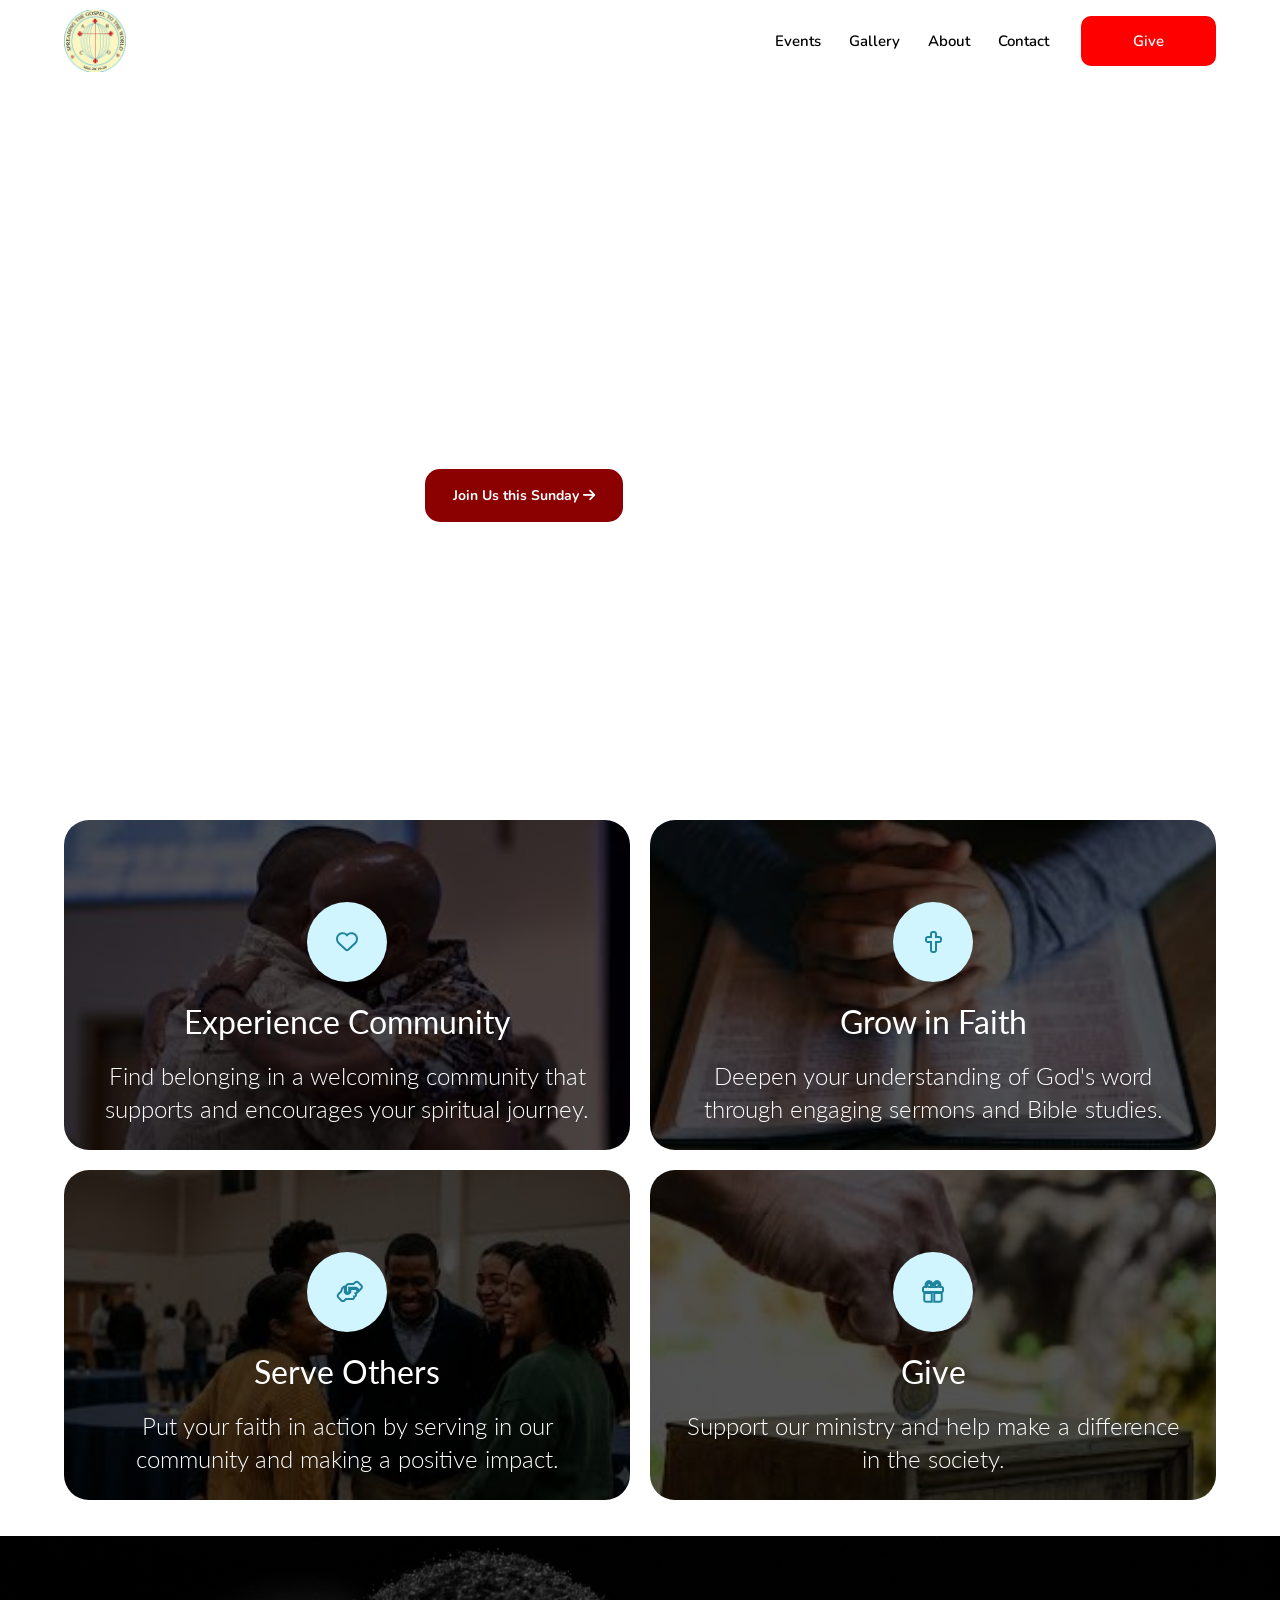
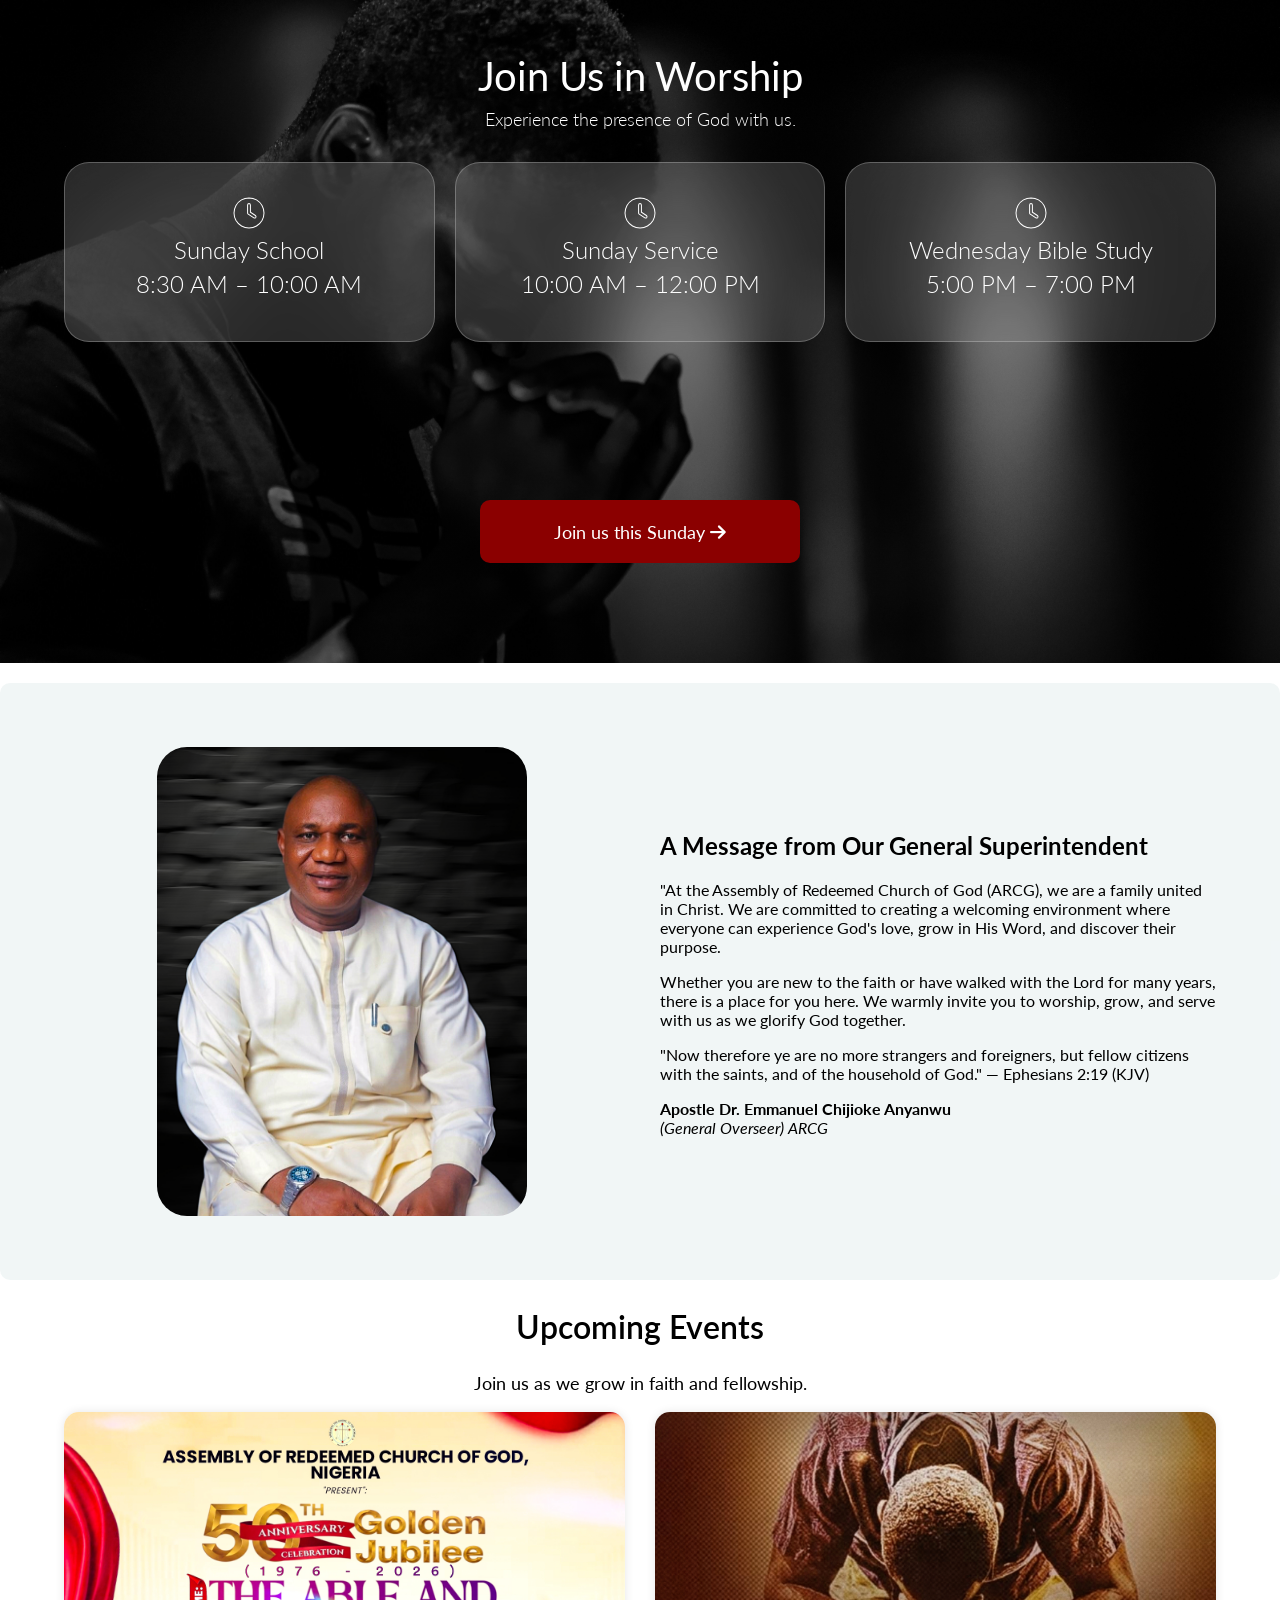
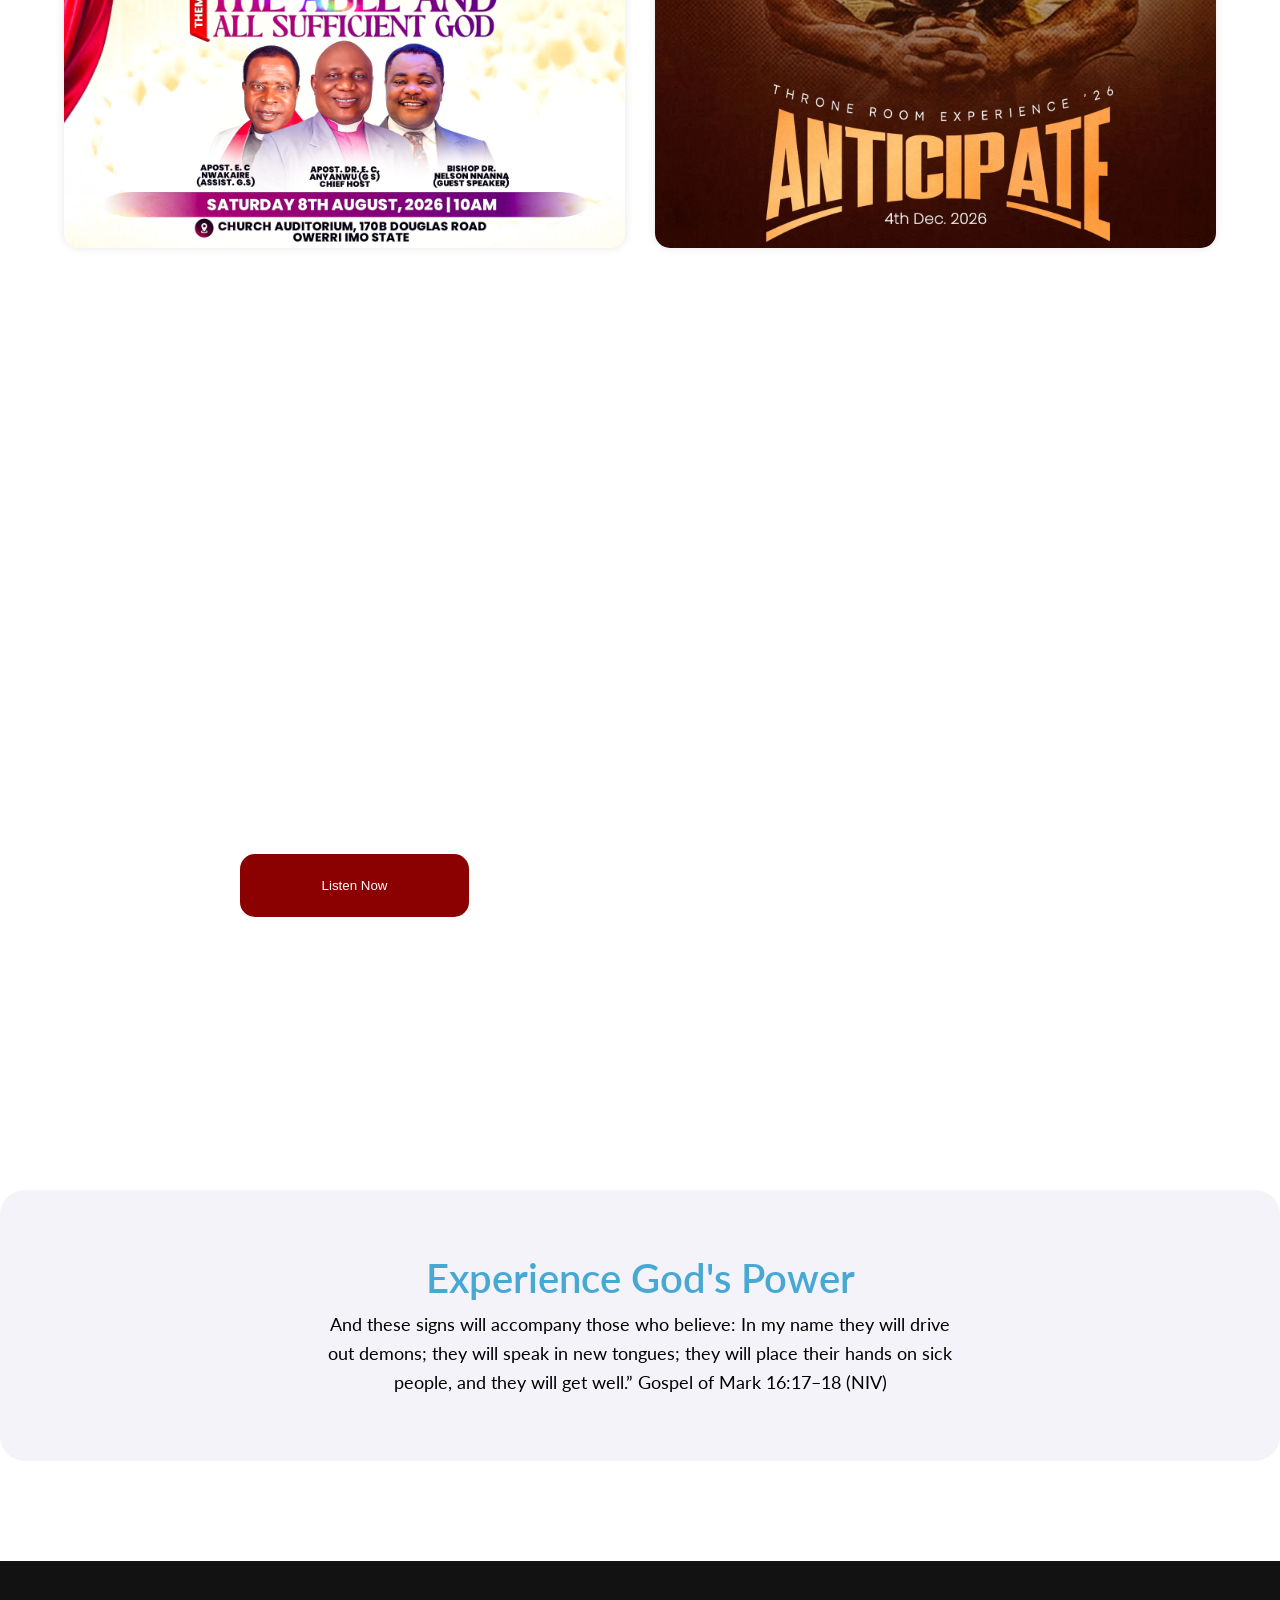
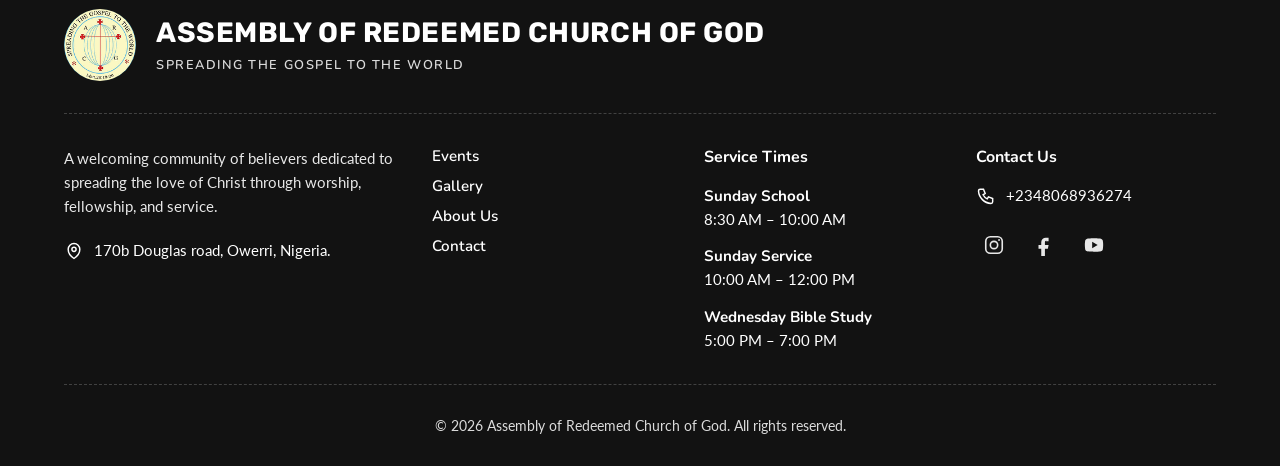
==== index.html @ a45be8e9 "feat: content reviews and responsiveness" ====
<!doctype html>
<html lang="en">

<head>
  <meta charset="UTF-8" />
  <meta name="viewport" content="width=device-width, initial-scale=1.0" />
  <title>ARCG</title>
  <link rel="icon" href="./assests/imgs/logo_arcg.png" type="image/png" />

  <link rel="stylesheet" href="https://cdnjs.cloudflare.com/ajax/libs/font-awesome/6.5.1/css/all.min.css" />

  <link rel="preconnect" href="https://fonts.googleapis.com" />
  <link rel="preconnect" href="https://fonts.gstatic.com" crossorigin />
  <link
    href="https://fonts.googleapis.com/css2?family=Rubik:wght@400;700&family=Nunito:wght@400;600;700&family=Lato:wght@300;400&display=swap"
    rel="stylesheet" />

  <link rel="stylesheet" href="style/global.css" />
  <link rel="stylesheet" href="style/nav.css" />
  <link rel="stylesheet" href="style/home.css" />
  <link rel="stylesheet" href="style/footer.css" />
</head>

<body>
  <div id="site-nav"></div>

  <!-- hero section -->
  <section class="container hero">
    <div class="hero-content">
      <h1 class="hero_title">Find Your Purpose,<br> Find Your Faith</h1>
      <p class="hero_subtitle">
        Join our welcoming community as we worship, fellowship, grow, and
        serve together in faith and love.
      </p>
      <div class="hero_buttons">
        <button type="button" class="hero_button">
          Join Us this Sunday
          <i class="fa-solid fa-arrow-right"></i>
        </button>
        <button type="button" class="hero_button1">
          Watch Latest Sermon
          <i class="fa-solid fa-arrow-right"></i>
        </button>
      </div>
      <div class="hero_schedule">
        <p>Sunday School: 8:30 AM - 10:00 AM | Sunday Service: 10:00 AM - 12:00 PM | Wednesday Bible Study: 5:00 PM -
          7:00 PM </p>
      </div>
    </div>
  </section>

  <!-- Values section -->
  <section class="container values_container" aria-label="What we offer">
    <article class="grid_card grid_card--community">
      <div class="card">
        <i class="fa-solid fa-heart icon"></i>
        <h3>Experience Community</h3>
        <p>
          Find belonging in a welcoming community that supports and encourages
          your spiritual journey.
        </p>
      </div>
    </article>
    <article class="grid_card grid_card--faith">
      <div class="card">
        <i class="fa-solid fa-cross icon"></i>
        <h3>Grow in Faith</h3>
        <p>
          Deepen your understanding of God's word through engaging sermons and
          Bible studies.
        </p>
      </div>
    </article>
    <article class="grid_card grid_card--serve">
      <div class="card">
        <i class="fa-solid fa-hands-helping icon"></i>
        <h3>Serve Others</h3>
        <p>
          Put your faith in action by serving in our community and making a
          positive impact.
        </p>
      </div>
    </article>
    <article class="grid_card grid_card--give">
      <div class="card">
        <i class="fa-solid fa-gift icon"></i>
        <h3>Give</h3>
        <p>Support our ministry and help make a difference in the society.</p>
      </div>
    </article>
  </section>

  <!-- Join Us in Worship section -->
  <section class="worship_bg">
    <div class="container worship_container">
      <div class="content_message">
        <h4>Join Us in Worship</h4>
        <p>Experience the presence of God with us.</p>
      </div>
      <div class="schedule_content">
        <div class="service_schedule">
          <i class="fa-solid fa-clock icon_time"></i>
          <p>Sunday School<br />8:30 AM – 10:00 AM</p>
        </div>
        <div class="service_schedule">
          <i class="fa-solid fa-clock icon_time"></i>
          <p>Sunday Service<br />10:00 AM – 12:00 PM</p>
        </div>
        <div class="service_schedule">
          <i class="fa-solid fa-clock icon_time"></i>
          <p>Wednesday Bible Study<br />5:00 PM – 7:00 PM</p>
        </div>
      </div>
      <button type="button" class="join_us_button">
        Join us this Sunday
        <i class="fa-solid fa-arrow-right"></i>
      </button>
    </div>
  </section>

  <section>
    <div class="message_container">
      <div>
        <img src="./assests/imgs/apst.emma.png" alt="Apostle Emma" class="pastor_image h" loading="lazy" width="370"
          height="480" />
      </div>
      <div class="message_content">
        <h2>A Message from Our General Superintendent</h2>
        <p>
          "At the Assembly of Redeemed Church of God (ARCG), we are a family united in Christ. We are committed to
          creating a welcoming environment where everyone can experience God's love, grow in His Word, and discover
          their purpose.
        <p>
          Whether you are new to the faith or have walked with the Lord for many years, there is a place for you here.
          We warmly invite you to worship, grow, and serve with us as we glorify God together.
        </p>
        <p>
          "Now therefore ye are no more strangers and foreigners, but fellow citizens with the saints, and of the
          household of God." — Ephesians 2:19 (KJV)
        </p>

        </p>
        <p><strong>Apostle Dr. Emmanuel Chijioke Anyanwu</strong><br><i>(General Overseer) ARCG</i></p>
      </div>
    </div>
  </section>

  <section class="events_container">
    <div class="events_message">
      <h2>Upcoming Events</h2>
      <p>Join us as we grow in faith and fellowship.</p>
    </div>
    <div class="events_grid">
      <div class="event_card1">
        <!-- <h3>Youth Conference</h3>
        <p>Join Us for a Day of Worship,<br> Learning and Fellowship<br> Designed For Our Youth</p>
        <div class="event_schedule">
          <p>Saturday, September 30th, 10:00 AM - 2:00 PM</p>
        </div> -->
      </div>

      <div class="event_card2">

      </div>
    </div>
  </section>

  <section class="sermon_container">
    <div class="sermon_heading">
      <h2>Latest Sermon</h2>
      <p>Listen to our most recent message</p>
    </div>
    <div class="sermon_content">
      <div class="sermon_title">
        <i class="fa-solid fa-play icon1"></i>
        <h2>Walking in Faith</h2>
        <p>Apostle Emmanuel Chijioke Anyanwu</p>
        <p class="sermon_date">September 2026</p>
        <button>Listen Now</button>
      </div>
      <div class="sermon_message">
        <p>Faith is taking the first step even when you don't see the whole<br> staircase.
          In this sermon we explore how to strengthen our faith<br> and trust God's promises
          for our lives. We'll learn practical ways to<br> overcome doubt and walk confidently
          in the promises of God.</p>
        <div class="sermon_quote">
          <p>"For we walk by faith and not by sight"</p>
          <p class="verse">- 2 Corithians 5:7</p>
          <p class="sermon_archive">View all sermons<i class="fa-solid fa-arrow-right icon2"></i></p>
        </div>
      </div>
    </div>
  </section>

  <!-- <section class="testimony_container">
    <div class="testimony_heading">
      <h2>Miracles, Signs and Wonders</h2>
      <p>Testimonies from our church members about how God is working in their lives.</p>
    </div>
    <div class="testimony_content">
      <div class="testimony_card">
        <i class="fa-solid fa-quote-right icon_quote"></i>
        <p>"ARCG has been a blessing in my life.<br>
          The community is so welcoming and supportive,
          and I've grown so much in my faith since joining."</p>
        <p><strong>- Sarah M.</strong></p>
      </div>
      <div class="testimony_card">
        <i class="fa-solid fa-quote-right icon_quote"></i>
        <p>"The sermons at ARCG are always inspiring and relevant.<br>
          They have helped me navigate some tough times and strengthened
          my relationship with God."</p>
        <p><strong>- John D.</strong></p>
      </div>
      <div class="testimony_card">
        <i class="fa-solid fa-quote-right icon_quote"></i>
        <p>"I love the opportunities to serve at ARCG.<br>
          It's amazing to see how we can make a difference
          in our community through our faith."</p>
        <p><strong>- Emily R.</strong></p>
      </div>
    </div>
  </section> -->

  <section class="scripture_container">
    <div class="scripture_message">
      <h2>Experience God's Power</h2>
      <p>
        And these signs will accompany those who believe: In my name they will drive out demons; they will speak in new
        tongues; they will place their hands on sick people, and they will get well.” Gospel of Mark 16:17–18 (NIV)
      </p>
    </div>
  </section>

  <div id="site-footer"></div>

  <script src="script.js"></script>
</body>

</html>
---- style/global.css ----
:root {
  --color-primary: darkred;
  --color-accent: red;
  --color-teal: rgb(72, 168, 212);
  --max-width: 1440px;
  --content-width: min(100%, 1312px);
  --section-padding-x: 64px;
  --section-padding-y: 36px;
  --radius-lg: 25px;
  --radius-md: 15px;
}

*,
*::before,
*::after {
  box-sizing: border-box;
}

html {
  height: 100%;
  overflow-x: hidden;
}

body {
  margin: 0;
  padding: 0;
  min-height: 100%;
  display: flex;
  flex-direction: column;
  overflow-x: hidden;
}

img {
  max-width: 100%;
  height: auto;
  display: block;
}

.container {
  max-width: var(--max-width);
  margin: 0 auto;
  padding: var(--section-padding-y) var(--section-padding-x);
  width: 100%;
}

/* Shared scripture block (used on home, contact, gallery, events) */
.scripture_container {
  background-color: rgba(237, 237, 247, 0.671);
  display: flex;
  flex-direction: column;
  align-items: center;
  justify-content: center;
  text-align: center;
  padding: clamp(32px, 6vw, 64px) var(--section-padding-x);
  margin: 0 auto 100px;
  border-radius: var(--radius-lg);
  width: var(--content-width);
  min-height: auto;
}

.scripture_container h2 {
  font-family: "Lato", sans-serif;
  font-size: clamp(1.75rem, 4vw, 2.5rem);
  color: var(--color-teal);
  font-weight: 600;
  text-align: center;
  margin: 0 0 0.5rem;
}

.scripture_container p {
  font-family: "Lato", sans-serif;
  font-size: clamp(1rem, 2vw, 1.125rem);
  font-weight: 400;
  text-align: center;
  margin: 0;
  line-height: 1.6;
  max-width: 65ch;
}

.scripture_message .verse {
  text-align: right;
  color: var(--color-teal);
  font-family: "Lato", sans-serif;
  font-weight: 500;
  margin-top: 0.75rem;
  align-self: stretch;
}

@media (max-width: 900px) {
  :root {
    --section-padding-x: 24px;
    --section-padding-y: 24px;
  }
}

@media (max-width: 480px) {
  :root {
    --section-padding-x: 16px;
    --section-padding-y: 16px;
  }
}
---- style/nav.css ----
.navbar {
  display: flex;
  align-items: center;
  justify-content: space-between;
  width: 100%;
  max-width: 1440px;
  margin: 0 auto;
  padding: 10px var(--section-padding-x);
  box-sizing: border-box;
  position: relative;
  z-index: 1000;
}

.nav-brand {
  display: flex;
  align-items: center;
  flex-shrink: 0;
}

.navbar p.motto {
  text-align: left;
  font-family: "Nunito", sans-serif;
  font-size: 15px;
  margin: 0;
}

.logo {
  height: 62px;
  width: 62px;
  display: block;
}

.nav_right {
  display: flex;
  align-items: center;
  gap: 32px;
}

.menu {
  display: flex;
  align-items: center;
  list-style: none;
  margin: 0;
  padding: 0;
  gap: 28px;
}

.menu a {
  color: inherit;
  text-decoration: none;
  font-family: "Nunito", sans-serif;
  font-weight: 600;
  font-size: 15px;
  transition: opacity 0.2s ease;
}

.menu a:hover {
  opacity: 0.7;
}

.menu a.is-active {
  color: var(--color-primary);
}

.nav_give {
  background-color: var(--color-accent);
  color: white;
  min-width: 135px;
  height: 50px;
  border-radius: 10px;
  border: none;
  cursor: pointer;
  font-size: 15px;
  font-family: "Nunito", sans-serif;
  font-weight: 600;
  flex-shrink: 0;
}

.nav-toggle {
  display: none;
  flex-direction: column;
  justify-content: center;
  gap: 6px;
  width: 44px;
  height: 44px;
  padding: 8px;
  border: none;
  border-radius: 8px;
  background: transparent;
  cursor: pointer;
}

.nav-toggle-bar {
  display: block;
  width: 100%;
  height: 3px;
  background-color: #1a1a1a;
  border-radius: 2px;
  transition: transform 0.25s ease, opacity 0.25s ease;
}

.navbar.is-open .nav-toggle-bar:nth-child(1) {
  transform: translateY(9px) rotate(45deg);
}

.navbar.is-open .nav-toggle-bar:nth-child(2) {
  opacity: 0;
}

.navbar.is-open .nav-toggle-bar:nth-child(3) {
  transform: translateY(-9px) rotate(-45deg);
}

@media (max-width: 900px) {
  .navbar {
    position: sticky;
    top: 0;
    flex-wrap: nowrap;
    background-color: #fff;
  }

  .navbar .motto {
    display: none;
  }

  .nav-toggle {
    display: flex;
    margin-left: auto;
    position: relative;
    z-index: 1002;
  }

  .nav-brand {
    position: relative;
    z-index: 1002;
  }

  .navbar.is-open::before {
    content: "";
    position: fixed;
    inset: 0;
    background: rgba(0, 0, 0, 0.4);
    z-index: 1000;
  }

  .nav_right {
    display: none;
    position: absolute;
    top: 100%;
    left: 0;
    right: 0;
    z-index: 1001;
    flex-direction: column;
    align-items: stretch;
    gap: 24px;
    margin: 0;
    padding: 24px var(--section-padding-x) 20px;
    background-color: #fff;
    border-top: 1px solid rgba(0, 0, 0, 0.08);
    box-shadow: 0 12px 24px rgba(0, 0, 0, 0.12);
  }

  .navbar.is-open .nav_right {
    display: flex;
  }

  .menu {
    flex-direction: column;
    align-items: flex-start;
    gap: 20px;
  }

  .menu a {
    font-size: 18px;
  }

  .nav_give {
    width: 100%;
    margin: 0;
  }
}

@media (max-width: 480px) {
  .logo {
    height: 52px;
    width: 52px;
  }
}
---- style/home.css ----
/* Hero */
.hero-content {
  display: flex;
  flex-direction: column;
  align-items: center;
  justify-content: center;
  text-align: center;
  width: 100%;
  min-height: clamp(420px, 70vh, 705px);
  padding: 48px 24px;
  border-radius: var(--radius-lg);
  background-image:
    linear-gradient(rgba(0, 0, 0, 0.267)),
    url("../assests/imgs/worshippers.jpg");
  background-size: cover;
  background-position: center;
}

.hero_title {
  margin: 0;
  color: #fff;
  font-family: "Rubik", sans-serif;
  font-size: clamp(2rem, 6vw, 5rem);
  line-height: 1.1;
}

.hero_subtitle {
  margin: 20px 0 0;
  max-width: 52ch;
  color: #fff;
  font-family: "Lato", sans-serif;
  font-size: clamp(1rem, 2.5vw, 1.5rem);
  font-weight: 400;
}

.hero_buttons {
  display: flex;
  flex-wrap: wrap;
  justify-content: center;
  gap: 16px;
  width: 100%;
  max-width: 640px;
  margin-top: 30px;
  margin-bottom: 50px;
}

.hero_button,
.hero_button1 {
  font-family: "Nunito", sans-serif;
  font-size: 14px;
  font-weight: 700;
  border-radius: var(--radius-md);
  cursor: pointer;
  padding: 16px 28px;
  white-space: nowrap;
}

.hero_button {
  background-color: var(--color-primary);
  color: #fff;
  border: none;
}

.hero_button1 {
  background-color: transparent;
  backdrop-filter: blur(20px);
  color: #fff;
  border: 1px solid rgba(255, 255, 255, 0.4);
}

.hero_schedule {
  margin-top: 50px;
  max-width: 900px;
  color: #fff;
  font-family: "Nunito", sans-serif;
  font-size: clamp(0.75rem, 2vw, 1.25rem);
  font-weight: 300;
  line-height: 1.5;
}

.hero_schedule p {
  font-size: 15px;
  font-weight: lighter;
}

/* Feature grid */
.values_container {
  display: grid;
  grid-template-columns: repeat(2, minmax(0, 1fr));
  gap: 20px;
}

.grid_card {
  display: flex;
  flex-direction: column;
  justify-content: flex-end;
  min-height: 330px;
  padding: 24px;
  border-radius: var(--radius-lg);
  color: #fff;
  text-align: center;
  background-repeat: no-repeat;
  background-size: cover;
  background-position: center;
}

.grid_card--community {
  background-image:
    linear-gradient(rgba(0, 0, 0, 0.68), rgba(0, 0, 0, 0.68)),
    url("../assests/imgs/hug.jpg");
}

.card {
  display: flex;
  flex-direction: column;
  align-items: center;
  justify-content: center;
  gap: 10px;
  width: 100%;
}

.icon {
  font-size: 20px;
  color: #D1F5FF;
  -webkit-text-stroke: 2px #20839D;
  margin-bottom: 10px;
  border-radius: 50%;
  border-width: 20px;
  border-color: transparent;
  background-color: #D1F5FF;
  padding: 30px;
  width: 80px;
  height: 80px;
}

.grid_card--faith {
  background-image:
    linear-gradient(rgba(0, 0, 0, 0.68), rgba(0, 0, 0, 0.68)),
    url("../assests/imgs/bible.jpg");
}

.grid_card--serve {
  background-image:
    linear-gradient(rgba(0, 0, 0, 0.68), rgba(0, 0, 0, 0.68)),
    url("../assests/imgs/service.jpg");
}

.grid_card--give {
  background-image:
    linear-gradient(rgba(0, 0, 0, 0.68), rgba(0, 0, 0, 0.68)),
    url("../assests/imgs/give.jpg");
}

.grid_card h3 {
  margin: 0 0 8px;
  font-family: "Lato", sans-serif;
  font-size: clamp(1.5rem, 3vw, 2rem);
  font-weight: 400;
}

.grid_card p {
  margin: 0;
  padding: 0 12px;
  font-family: "Lato", sans-serif;
  font-size: clamp(1rem, 2vw, 1.5rem);
  font-weight: 300;
  line-height: 1.4;
}

.worship_bg {
  background-image:
    linear-gradient(rgba(0, 0, 0, 0.42), rgba(0, 0, 0, 0.42)),
    url("../assests/imgs/praying.jpg");
  background-size: cover;
  background-position: top center;
  background-repeat: no-repeat;
}

/* Worship */
.worship_container {
  display: flex;
  flex-direction: column;
  align-items: center;
  justify-content: center;
  gap: 32px;
  margin: 16px auto 0;
  padding: clamp(48px, 8vw, 100px) var(--section-padding-x);
  text-align: center;
  border-radius: var(--radius-lg);
  min-height: clamp(500px, 60vh, 850px);
}

.content_message {
  color: #fff;
  max-width: 640px;
}

.content_message h4 {
  margin: 0 0 8px;
  font-family: "Lato", sans-serif;
  font-size: clamp(1.75rem, 4vw, 2.5rem);
  font-weight: 400;
}

.content_message p {
  margin: 0;
  font-family: "Lato", sans-serif;
  font-size: clamp(1rem, 2vw, 1.125rem);
  font-weight: 300;
}

.schedule_content {
  display: flex;
  flex-wrap: wrap;
  justify-content: center;
  gap: 20px;
  width: 100%;
}

.service_schedule {
  display: flex;
  flex-direction: column;
  align-items: center;
  justify-content: center;
  flex: 1 1 280px;
  max-width: 375px;
  min-height: 180px;
  padding: 16px;
  border: 1px solid rgba(255, 255, 255, 0.247);
  border-radius: var(--radius-lg);
  color: #fff;
  backdrop-filter: blur(50px);
  background-color: rgba(255, 255, 255, 0.151);
}

.icon_time {
  font-size: 30px;
  -webkit-text-stroke: 1px white;
  color: transparent;
}

.service_schedule p {
  margin: 5px;
  font-family: "Lato", sans-serif;
  font-size: clamp(1rem, 2.5vw, 1.5rem);
  font-weight: 300;
  line-height: 1.4;
  font-size: 24px;
}

.join_us_button {
  background-color: var(--color-primary);
  color: #fff;
  width: min(100%, 320px);
  height: 63px;
  border: none;
  border-radius: 10px;
  font-family: "Lato", sans-serif;
  font-size: 18px;
  font-weight: 400;
  cursor: pointer;
  margin-top: clamp(32px, 10vw, 126px);
}

.message_container {
  display: grid;
  grid-template-columns: repeat(2, minmax(0, 1fr));
  gap: clamp(20px, 4vw, 40px);
  align-items: center;
  padding: clamp(24px, 5vw, 64px) var(--section-padding-x);
  margin: 20px auto 0;
  border-radius: 10px;
  width: var(--content-width);
  max-width: var(--max-width);
  min-height: auto;
  background-color: #eef4f5d3;
}

.message_content {
  font-family: "Lato", sans-serif;
}

.message_content p,
h2 {
  text-align: left;
}

.message_container img {
  width: min(100%, 370px);
  height: auto;
  margin: 0 auto;
  border-radius: 30px;
}

.message_container .content_message {
  max-width: 480px;
  margin: 0 auto;
}

/* Events */
.events_container {
  margin: 0 auto;
  padding: 0 var(--section-padding-x);
  width: var(--content-width);
  max-width: var(--max-width);
}

.event_card1,
.event_card2 {
  background-size: cover;
  background-position: center;
  width: 100%;
  min-height: clamp(280px, 40vw, 436px);
  border-radius: var(--radius-md);
  padding-top: 40px;
  box-shadow: 0 0 10px 0 rgba(0, 0, 0, 0.1);
}

.event_card1 {
  background-image: url("../assests/imgs/golden_jubliee.JPG");
}

.event_card2 {
  background-image: url("../assests/imgs/tre.jpg");
}

.events_message h2 {
  font-family: "Lato", sans-serif;
  font-size: 32px;
  font-weight: 600;
  text-align: center;
}

.events_message p {
  font-family: "Lato", sans-serif;
  font-size: 18px;
  font-weight: 400;
  text-align: center;
}

.events_grid {
  display: grid;
  grid-template-columns: repeat(2, minmax(0, 1fr));
  gap: 30px;
  width: 100%;
}

.events_grid h3 {
  align-items: center;
  text-align: center;
  justify-content: center;
  display: grid;
  color: #097A98;
  font-family: "Lato", sans-serif;
  font-size: 18px;
  background-color: white;
  padding: 8px 10px;
  margin: auto;
  width: 250px;
  height: 48px;
  border-radius: 50px;
  margin-top: 36px;
}

.events_grid p {
  align-items: center;
  text-align: center;
  justify-content: center;
  display: grid;
  color: white;
  font-family: "Lato", sans-serif;
  font-weight: 600;
  font-size: 32px;
  margin: auto;
  padding: 26px;
}

.event_schedule p {
  font-size: 14px;
  color: white;
  font-family: "Lato", sans-serif;
  font-weight: 300;
}

/* Sermons */
.sermon_container {
  background-image: linear-gradient(rgba(0, 0, 0, 0.6)), url("../assests/imgs/message.jpg");
  background-size: cover;
  backdrop-filter: blur(205px);
  margin: 50px auto 120px;
  border-radius: var(--radius-lg);
  width: var(--content-width);
  max-width: var(--max-width);
  padding-bottom: clamp(24px, 4vw, 60px);
}

.sermon_heading {
  display: flex;
  flex-direction: column;
  text-align: center;
  justify-content: center;
  align-items: center;
  font-family: "Lato", sans-serif;
  font-size: 36px;
  font-weight: 600px;
}

.sermon_heading h2 {
  margin-bottom: 10px;
  color: white;
  font-family: "Lato", sans-serif;
}

.sermon_heading p {
  font-size: 18px;
  margin-top: 0px;
  color: white;
  font-family: "Lato", sans-serif;
}

.sermon_content {
  display: flex;
  flex-direction: row;
  flex-wrap: wrap;
  justify-content: center;
  align-items: center;
  text-align: center;
  gap: 40px;
  background-color: transparent;
  backdrop-filter: blur(20px);
  border: 1px solid rgba(255, 255, 255, 0.85);
  margin: 40px clamp(16px, 5vw, 102px) 60px;
  width: auto;
  max-width: 1188px;
  min-height: auto;
  padding: clamp(24px, 4vw, 40px);
  border-radius: var(--radius-lg);
}

.sermon_content .icon1 {
  background-color: rgba(255, 255, 255, 0.205);
  border: 1px solid rgba(255, 255, 255, 0.096);
  border-radius: 200%;
  backdrop-filter: blur(20px);
  color: transparent;
  -webkit-text-stroke: 1px white;
  padding: 25px;
  font-size: 20px;
  cursor: pointer;
  width: 70px;
  height: 70px;
}

.sermon_archive i {
  margin-top: 30px;
  color: white;
  font-size: 18px;
  gap: 20px;
  padding: 30px;
  cursor: pointer;
}

.sermon_content .sermon_title {
  text-align: center;
  align-items: center;
  justify-content: center;
  display: flex;
  flex-direction: column;
}

.sermon_content h2 {
  font-size: 32px;
  font-family: "Lato", sans-serif;
  font-weight: 700;
  color: white;
}

.sermon_title {
  margin-top: 50px;
  line-height: 1.2;
}

.sermon_title p {
  font-size: 20px;
  font-family: "Lato", sans-serif;
  font-weight: lighter;
  font-style: medium;
  text-align: center;
  align-items: center;
  justify-content: center;
  display: flex;
  flex-direction: column;
  margin-bottom: 0px;
}

.sermon_title h2 {
  font-size: 32px;
  font-weight: 600;
  font-style: medium;
}

.sermon_date {
  margin-top: 0px;
  font-size: 20px;
  font-weight: lighter;
  margin-bottom: 40px;
}

.sermon_message p {
  margin-bottom: 45px;
  font-size: 18px;
  margin-top: 0px;
  line-height: 1.5;
}

.sermon_quote {
  background-color: rgba(255, 255, 255, 0.055);
  border: 1px solid rgba(255, 255, 255, 0.075);
  backdrop-filter: blur(100px);
  border-radius: var(--radius-lg);
  width: min(100%, 502px);
  min-height: 105px;
  padding-bottom: 12px;
}

.sermon_quote p {
  margin-top: 20px;
  margin-bottom: 0px;
  padding-left: 30px;
  font-style: italic;
  font-weight: 100;
}

.sermon_quote .verse {
  margin-top: 10px;
  text-align: right;
  padding-right: 20px;
  font-style: normal;
}

.sermon_content p {
  font-size: 18px;
  font-family: "Lato", sans-serif;
  font-weight: 400;
  text-align: left;
  color: white;
}

.sermon_content button {
  color: white;
  background-color: var(--color-primary);
  width: 229px;
  height: 63px;
  border-radius: var(--radius-md);
  border: none;
  cursor: pointer;
  margin-top: 40px;
}

/* Testimonies */
.testimony_container {
  display: flex;
  justify-content: center;
  align-items: center;
  text-align: center;
  flex-direction: column;
  margin-bottom: 100px;
}

.testimony_container h2 {
  font-family: "Lato", sans-serif;
  font-size: 40px;
  font-weight: 600;
  text-align: center;
  margin-bottom: 15px;
}

.testimony_container p {
  font-family: "Lato", sans-serif;
  font-size: 18px;
  font-weight: 400;
  text-align: center;
  margin-top: 0px;
  line-height: 1.5;
}

.testimony_content {
  display: flex;
  flex-direction: row;
  flex-wrap: wrap;
  align-items: stretch;
  justify-content: center;
  text-align: left;
  gap: 20px;
  padding: 0 var(--section-padding-x);
  max-width: var(--max-width);
  margin: 0 auto;
}

.testimony_content .icon_quote {
  font-size: 30px;
  font-family: "Lato", sans-serif;
  font-weight: 700;
}

.testimony_content p {
  font-size: 18px;
  font-family: "Lato", sans-serif;
  font-weight: 400;
  text-align: left;
}

.testimony_card {
  background-color: white;
  box-shadow: 0 0 50px rgba(0, 0, 0, 0.041);
  border-radius: var(--radius-md);
  flex: 1 1 280px;
  max-width: 400px;
  min-height: 255px;
  padding: 20px;
}

/* Responsive */
@media (max-width: 900px) {
  .values_container {
    grid-template-columns: 1fr;
    gap: 16px;
  }

  .grid_card {
    min-height: 240px;
  }

  .message_container {
    grid-template-columns: 1fr;
    text-align: center;
  }

  .message_content p,
  .message_content h2 {
    text-align: center;
  }

  .events_grid {
    grid-template-columns: 1fr;
  }

  .sermon_content {
    flex-direction: column;
  }

  .testimony_content {
    flex-direction: column;
    align-items: center;
  }

  .testimony_card {
    max-width: 100%;
    width: 100%;
  }

  .schedule_content {
    flex-direction: column;
    align-items: center;
  }

  .service_schedule {
    flex: 1 1 auto;
    width: 100%;
    max-width: 100%;
  }
}

@media (max-width: 600px) {
  .hero-content {
    padding: 32px 16px;
    border-radius: 16px;
  }

  .hero_buttons {
    flex-direction: column;
    align-items: stretch;
  }

  .hero_button,
  .hero_button1 {
    width: 100%;
    white-space: normal;
  }
}

@media (max-width: 480px) {
  .grid_card {
    min-height: 200px;
    border-radius: 16px;
    padding: 20px 16px;
  }

  .worship_container {
    gap: 24px;
    border-radius: 16px;
  }

  .service_schedule {
    min-height: 140px;
  }
}
---- style/footer.css ----
.site-footer {
  background-color: #121212;
  color: #fff;
  margin-top: auto;
}

.site-footer__inner {
  max-width: var(--max-width);
  margin: 0 auto;
  padding: 48px var(--section-padding-x) 32px;
}

.site-footer__brand {
  display: flex;
  align-items: center;
  gap: 20px;
}

.site-footer__logo-link {
  flex-shrink: 0;
}

.site-footer__logo {
  display: block;
  width: 72px;
  height: 72px;
  border-radius: 50%;
  object-fit: cover;
}

.site-footer__name {
  margin: 0;
  font-family: "Rubik", sans-serif;
  font-size: clamp(1.1rem, 2.5vw, 1.75rem);
  font-weight: 700;
  letter-spacing: 0.02em;
  text-transform: uppercase;
  line-height: 1.2;
}

.site-footer__tagline {
  margin: 6px 0 0;
  font-family: "Nunito", sans-serif;
  font-size: 0.8rem;
  font-weight: 600;
  letter-spacing: 0.12em;
  text-transform: uppercase;
  opacity: 0.85;
}

.site-footer__rule {
  border: none;
  border-top: 1px dashed rgba(255, 255, 255, 0.2);
  margin: 32px 0;
}

.site-footer__grid {
  display: grid;
  grid-template-columns: 1.4fr repeat(3, 1fr);
  gap: 40px 32px;
}

.site-footer__about {
  margin: 0;
  font-family: "Lato", sans-serif;
  font-size: 0.95rem;
  line-height: 1.6;
  opacity: 0.9;
}

.site-footer__address {
  display: flex;
  align-items: flex-start;
  gap: 10px;
  margin: 20px 0 0;
  font-family: "Lato", sans-serif;
  font-size: 0.95rem;
  line-height: 1.5;
}

.site-footer__icon {
  width: 20px;
  height: 20px;
  flex-shrink: 0;
  margin-top: 2px;
}

.site-footer__links {
  list-style: none;
  margin: 0;
  padding: 0;
  display: flex;
  flex-direction: column;
  gap: 10px;
}

.site-footer__links a {
  color: inherit;
  text-decoration: none;
  font-family: "Nunito", sans-serif;
  font-size: 0.95rem;
  font-weight: 600;
  transition: opacity 0.2s ease;
}

.site-footer__links a:hover {
  opacity: 0.75;
}

.site-footer__heading {
  margin: 0 0 16px;
  font-family: "Nunito", sans-serif;
  font-size: 1rem;
  font-weight: 700;
}

.site-footer__list,
.site-footer__contact-list {
  list-style: none;
  margin: 0;
  padding: 0;
  display: flex;
  flex-direction: column;
  gap: 14px;
  font-family: "Lato", sans-serif;
  font-size: 0.95rem;
  line-height: 1.5;
}

.site-footer__list strong,
.site-footer__contact-list strong {
  font-family: "Nunito", sans-serif;
  font-weight: 700;
}

.site-footer__contact-link {
  display: flex;
  align-items: flex-start;
  gap: 10px;
  color: inherit;
  text-decoration: none;
  transition: opacity 0.2s ease;
}

.site-footer__contact-link:hover {
  opacity: 0.8;
}

.site-footer__social {
  display: flex;
  gap: 14px;
  margin-top: 20px;
}

.site-footer__social-link {
  display: flex;
  align-items: center;
  justify-content: center;
  width: 36px;
  height: 36px;
  color: #fff;
  opacity: 0.9;
  transition: opacity 0.2s ease;
}

.site-footer__social-link:hover {
  opacity: 0.7;
}

.site-footer__social-link svg {
  width: 22px;
  height: 22px;
}

.site-footer__copyright {
  margin: 0;
  text-align: center;
  font-family: "Lato", sans-serif;
  font-size: 0.9rem;
  opacity: 0.85;
}

@media (max-width: 1024px) {
  .site-footer__grid {
    grid-template-columns: 1fr 1fr;
  }

  .site-footer__col--about {
    grid-column: 1 / -1;
  }
}

@media (max-width: 600px) {
  .site-footer__inner {
    padding-top: 36px;
  }

  .site-footer__brand {
    flex-direction: column;
    align-items: flex-start;
    text-align: left;
  }

  .site-footer__grid {
    grid-template-columns: 1fr;
    gap: 28px;
  }
}
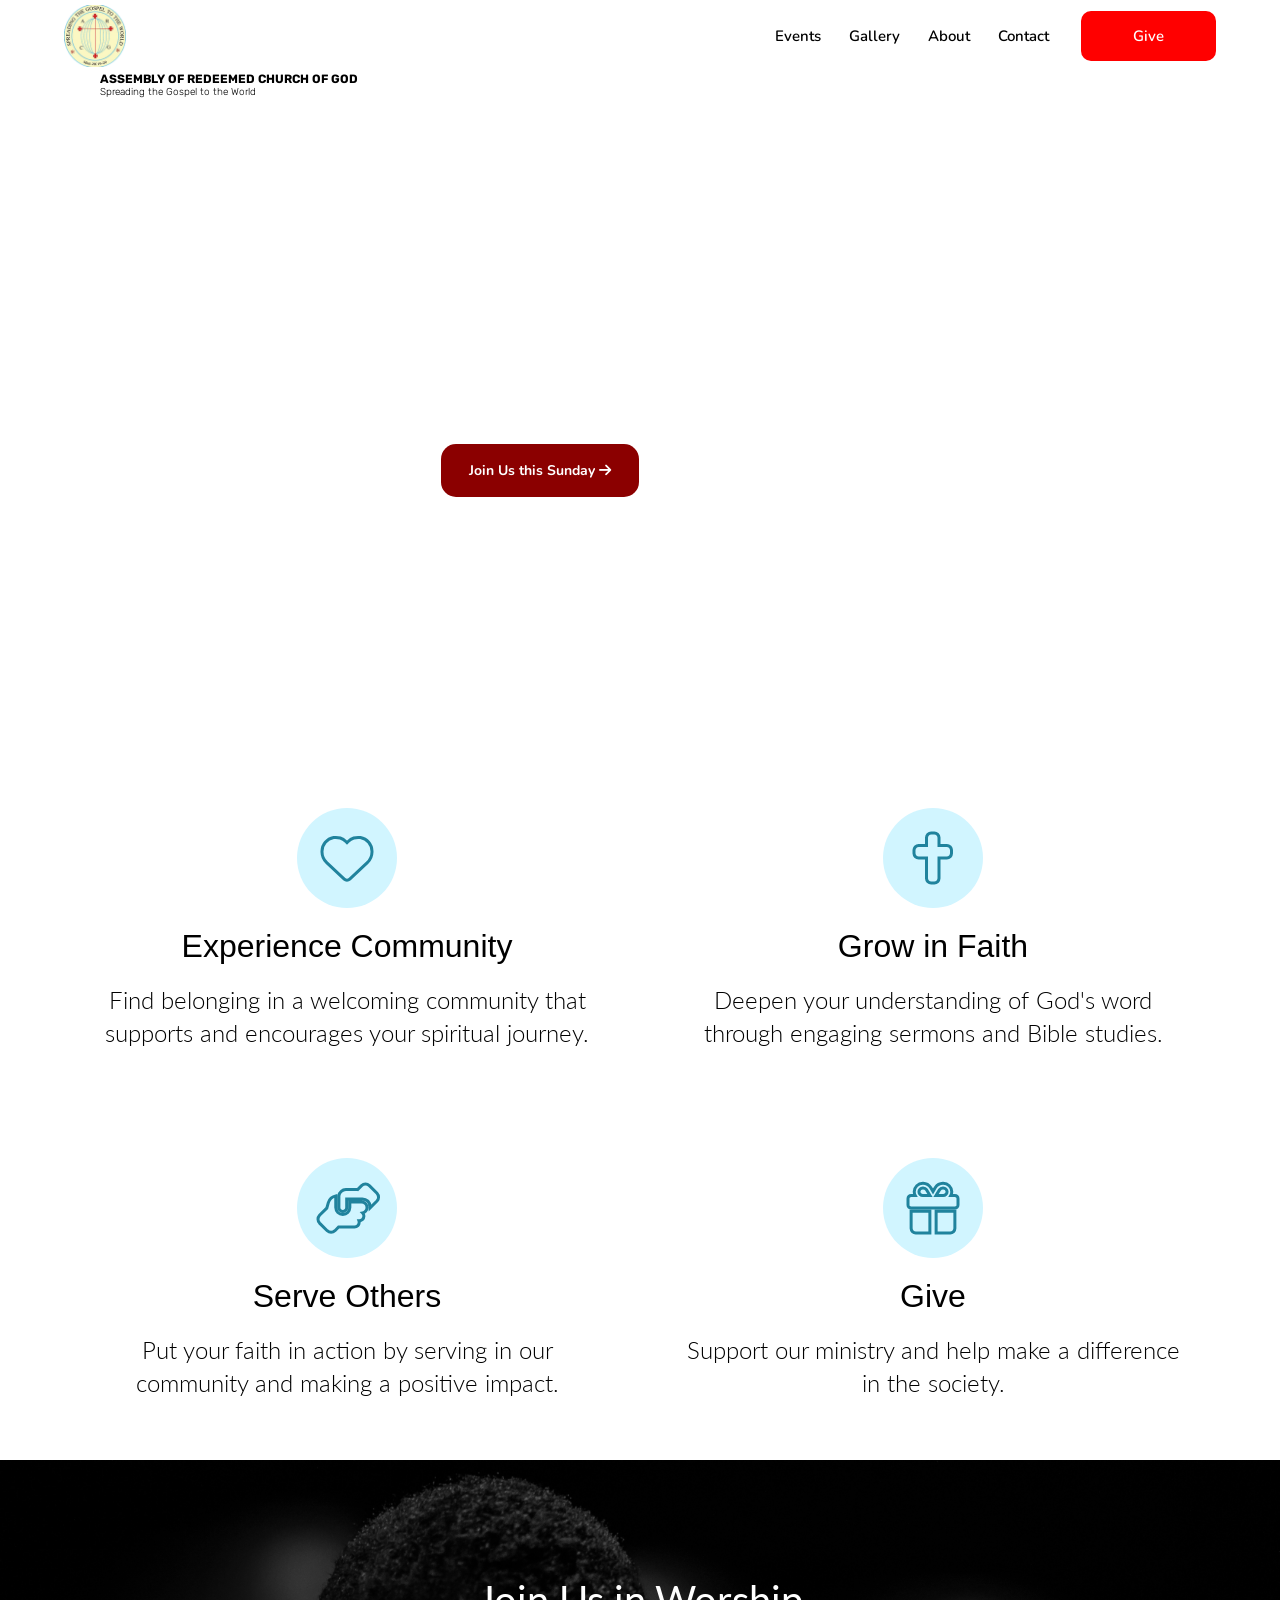
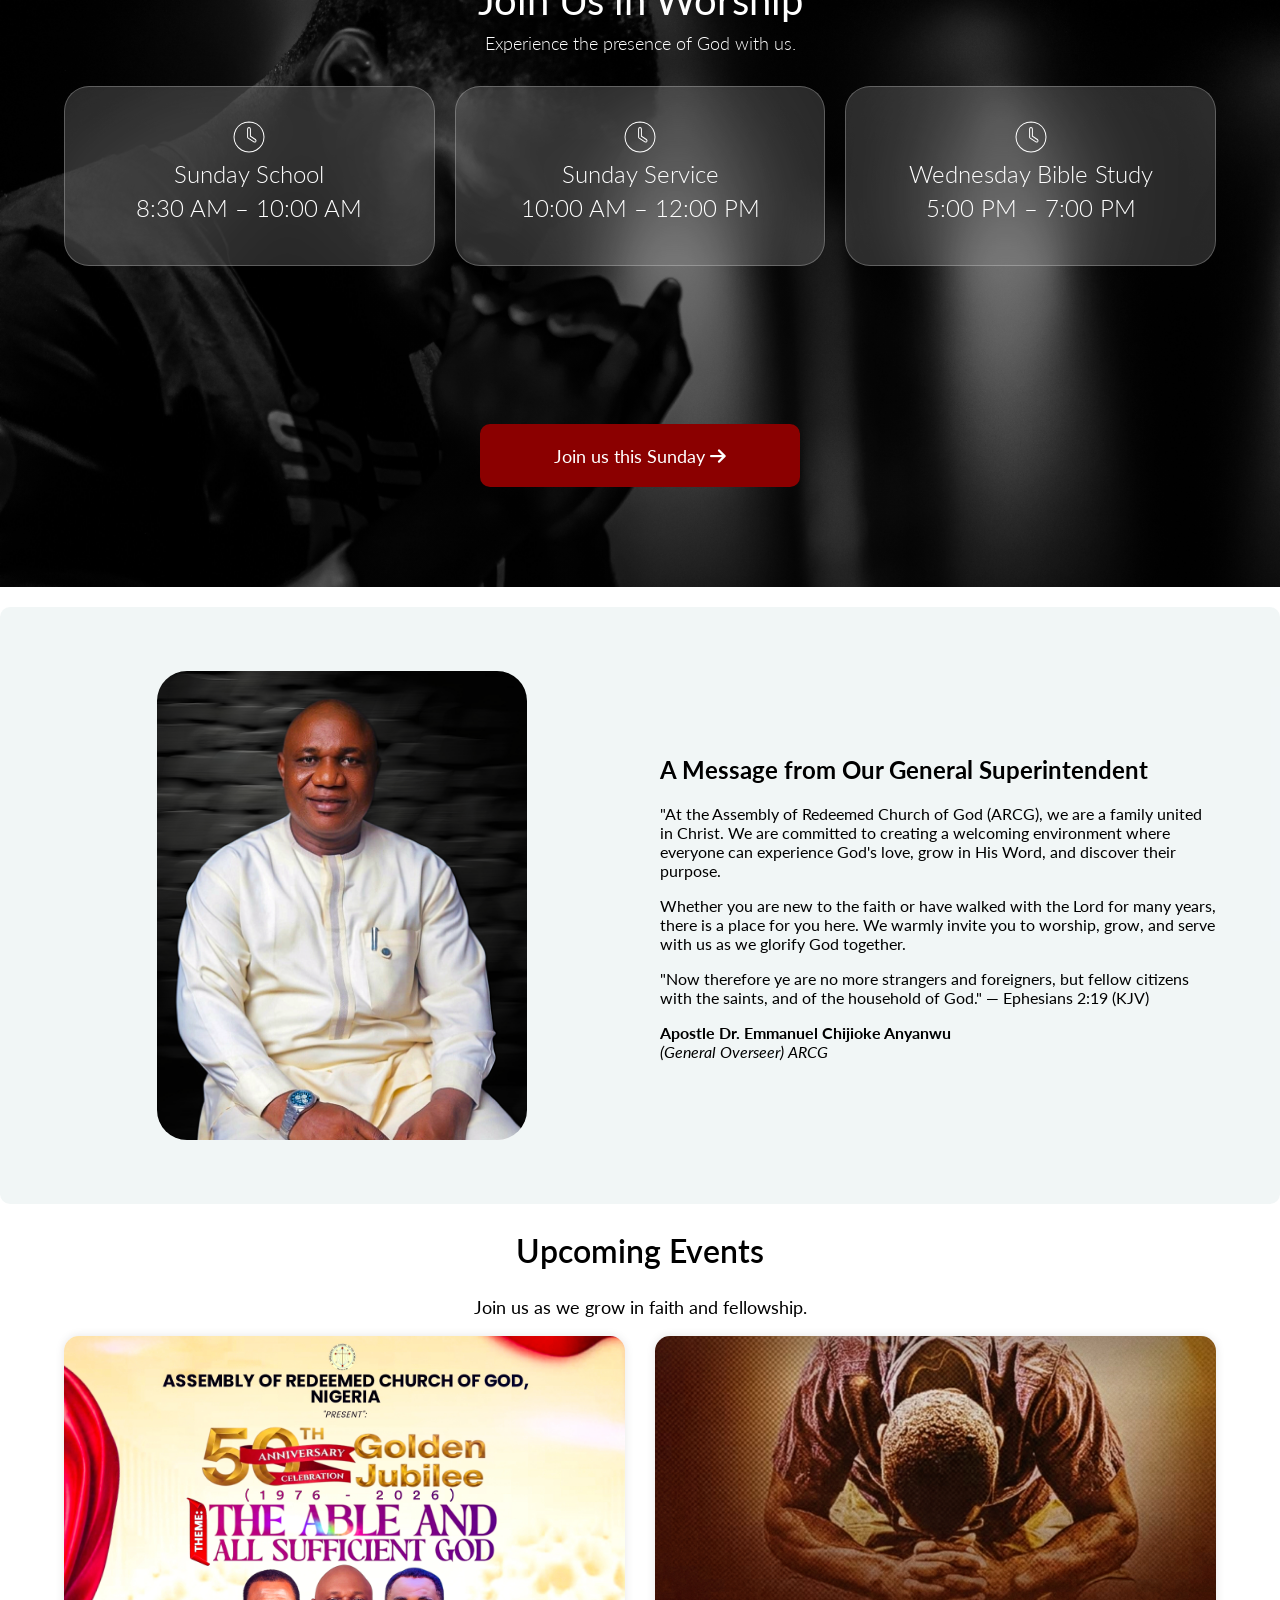
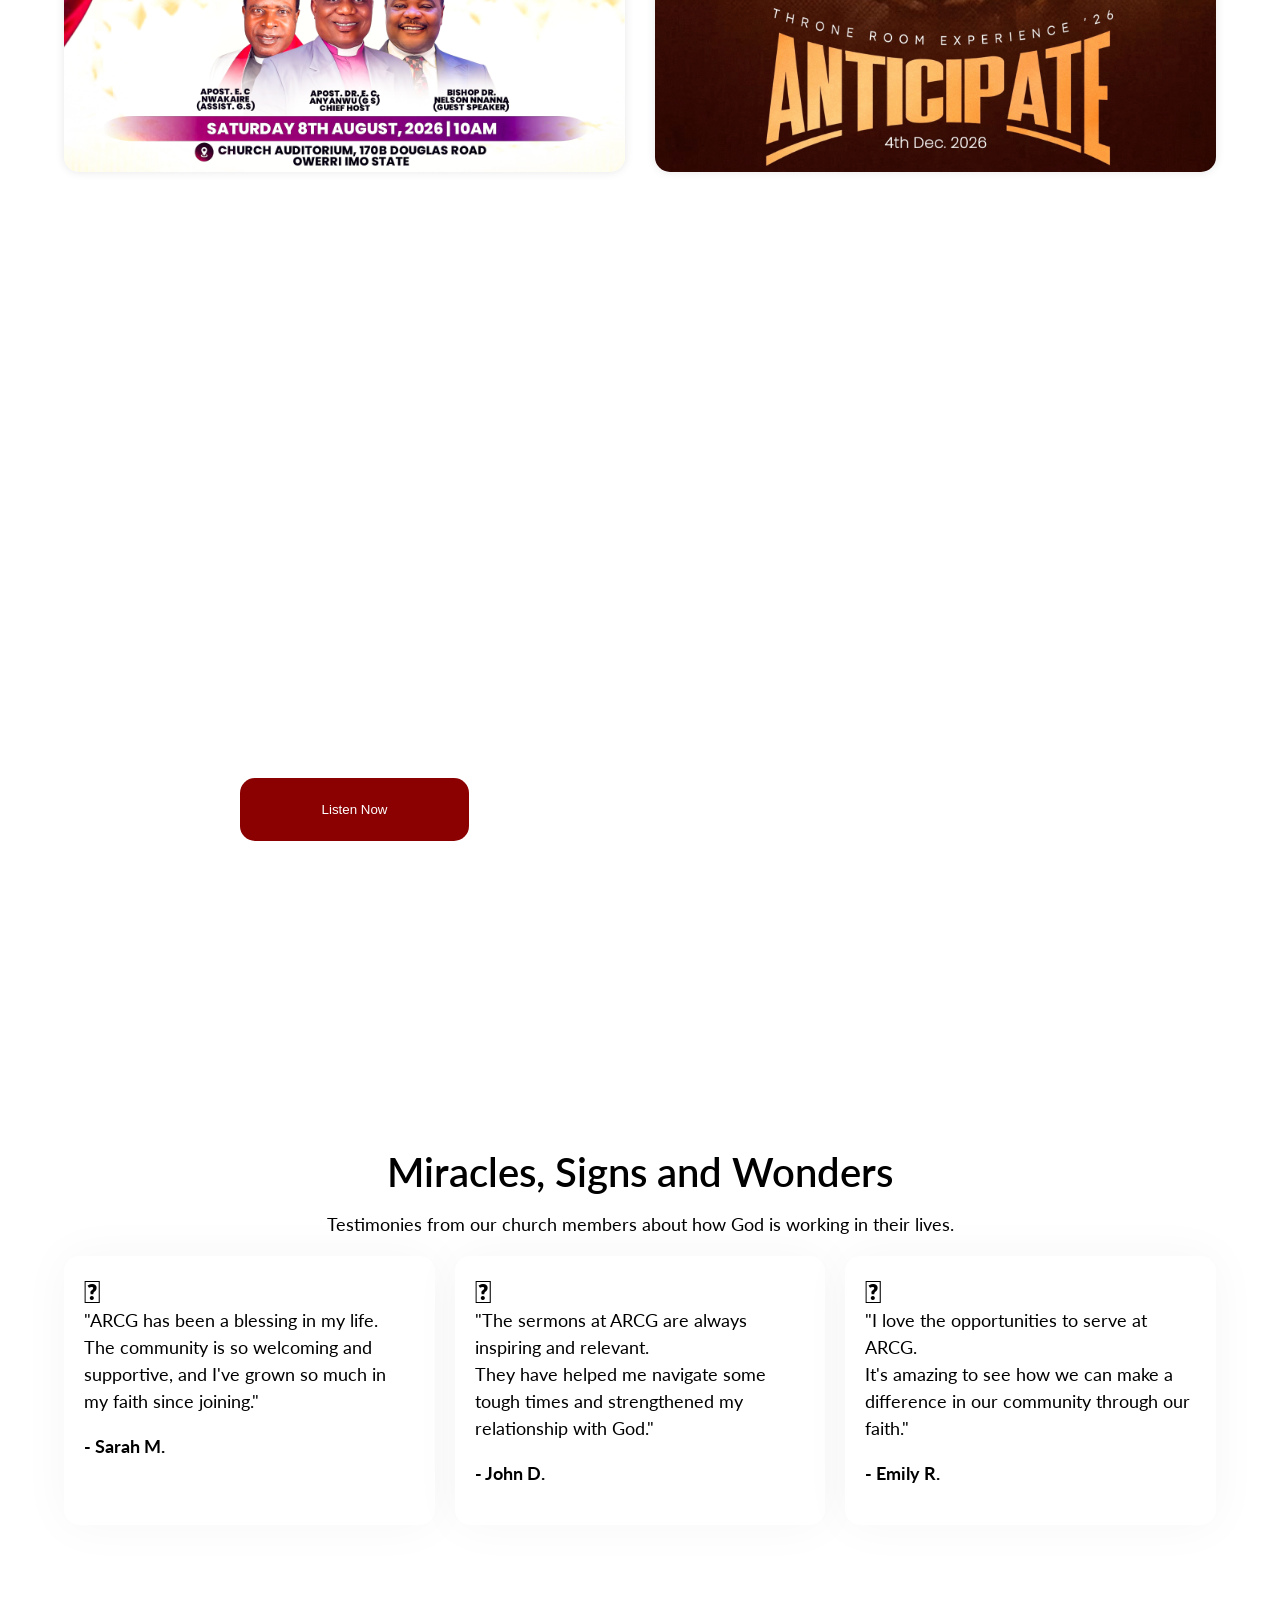
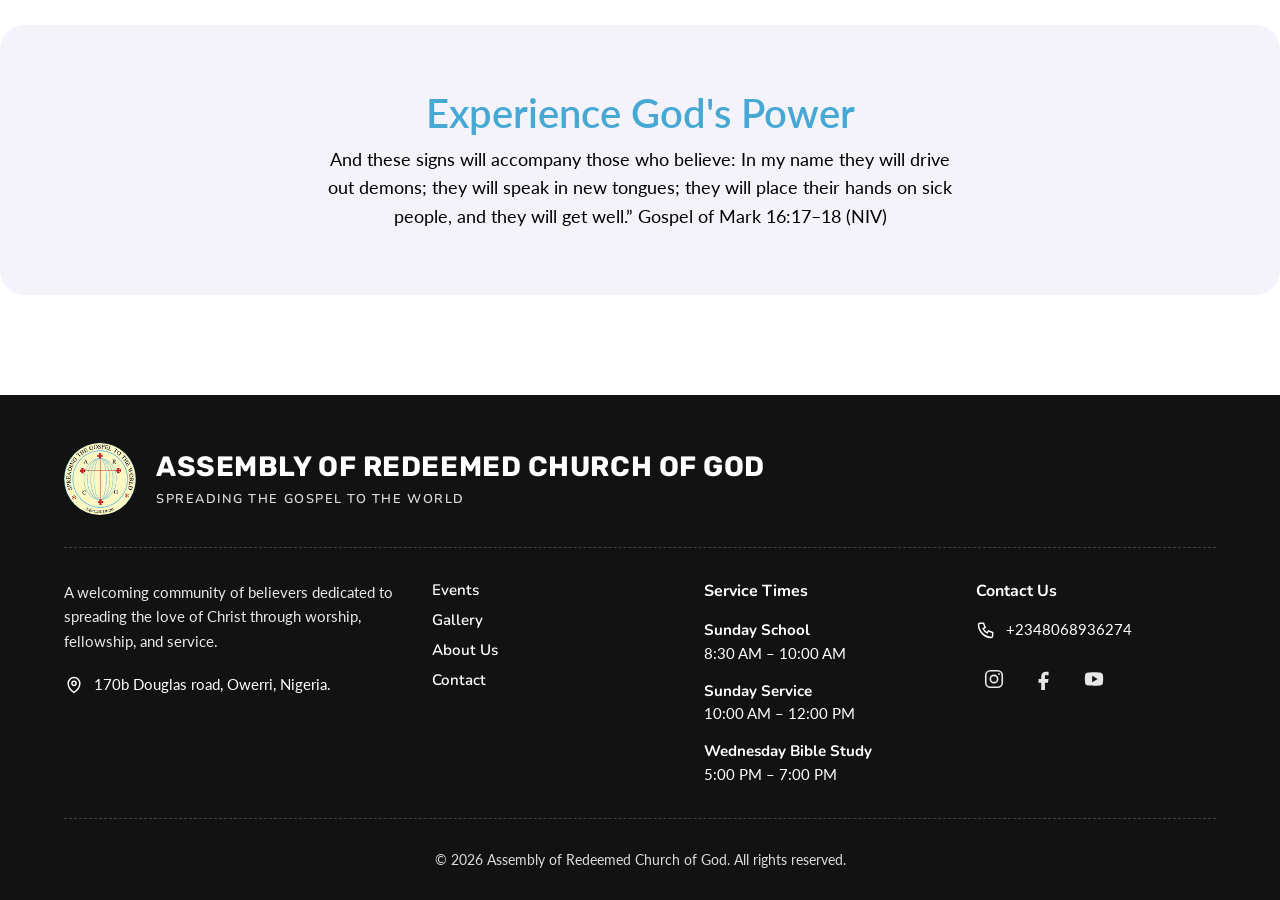
==== commit 13192cd4: "Resolve merge conflicts" ====
--- a/index.html
+++ b/index.html
@@ -5,7 +5,7 @@
   <meta charset="UTF-8" />
   <meta name="viewport" content="width=device-width, initial-scale=1.0" />
   <title>ARCG</title>
-  <link rel="icon" href="./assests/imgs/logo_arcg.png" type="image/png" />
+  <link rel="icon" href="./assests/icon/logo_arcg.png" type="image/png" />
 
   <link rel="stylesheet" href="https://cdnjs.cloudflare.com/ajax/libs/font-awesome/6.5.1/css/all.min.css" />
 
@@ -21,11 +21,43 @@
   <link rel="stylesheet" href="style/footer.css" />
 </head>
 
-<body>
-  <div id="site-nav"></div>
+  <body>
+    <!-- nav bar -->
+    <nav class="navbar">
+      <a href="index.html" class="nav-brand">
+        <img src="./assests/icon/logo_arcg.png" class="logo" alt="ARCG logo" />
+      </a>
+     
+      <button
+        type="button"
+        class="nav-toggle"
+        aria-label="Open menu"
+        aria-expanded="false"
+        aria-controls="nav-menu"
+      >
+        <span class="nav-toggle-bar"></span>
+        <span class="nav-toggle-bar"></span>
+        <span class="nav-toggle-bar"></span>
+      </button>
+
+      <div class="nav_right" id="nav-menu">
+        <ul class="menu">
+          <li><a href="event.html">Events</a></li>
+          <li><a href="gallery.html">Gallery</a></li>
+          <li><a href="about.html">About</a></li>
+          <li><a href="contact.html">Contact</a></li>
+        </ul>
+        <button type="button" class="nav_give">Give</button>
+      </div>
+    </nav>
+    
+    <div class="church_name">
+      <h1>ASSEMBLY OF REDEEMED CHURCH OF GOD</h1>
+      <p>Spreading the Gospel to the World</p>
+    </div>
 
   <!-- hero section -->
-  <section class="container hero">
+  <section class="container_hero">
     <div class="hero-content">
       <h1 class="hero_title">Find Your Purpose,<br> Find Your Faith</h1>
       <p class="hero_subtitle">
@@ -121,7 +153,7 @@
   <section>
     <div class="message_container">
       <div>
-        <img src="./assests/imgs/apst.emma.png" alt="Apostle Emma" class="pastor_image h" loading="lazy" width="370"
+        <img src="./assests/imgs/homepage/apst.emma.png" alt="Apostle Emma" class="pastor_image h" loading="lazy" width="370"
           height="480" />
       </div>
       <div class="message_content">
@@ -192,7 +224,7 @@
     </div>
   </section>
 
-  <!-- <section class="testimony_container">
+  <section class="testimony_container">
     <div class="testimony_heading">
       <h2>Miracles, Signs and Wonders</h2>
       <p>Testimonies from our church members about how God is working in their lives.</p>
@@ -220,7 +252,7 @@
         <p><strong>- Emily R.</strong></p>
       </div>
     </div>
-  </section> -->
+  </section>
 
   <section class="scripture_container">
     <div class="scripture_message">
--- a/style/nav.css
+++ b/style/nav.css
@@ -5,7 +5,7 @@
   width: 100%;
   max-width: 1440px;
   margin: 0 auto;
-  padding: 10px var(--section-padding-x);
+  padding: 5px var(--section-padding-x);
   box-sizing: border-box;
   position: relative;
   z-index: 1000;
--- a/style/home.css
+++ b/style/home.css
@@ -1,17 +1,36 @@
+.church_name {
+  padding-left: 100px;
+  font-family: "Rubik", sans-serif;
+  font-weight: 600;
+}
+.church_name h1 {
+  margin-top: 0px;
+  margin-bottom: 0px;
+  font-size: 12px;
+}
+.church_name p {
+  margin-top: 0px;
+  font-size: 10px;
+  font-weight: 100;
+}
 /* Hero */
+.container_hero {
+  margin-top: 0px;
+  margin: auto;
+}
 .hero-content {
   display: flex;
   flex-direction: column;
   align-items: center;
   justify-content: center;
   text-align: center;
-  width: 100%;
-  min-height: clamp(420px, 70vh, 705px);
+  width: 1312px;
+  min-height: 600px;
   padding: 48px 24px;
   border-radius: var(--radius-lg);
   background-image:
     linear-gradient(rgba(0, 0, 0, 0.267)),
-    url("../assests/imgs/worshippers.jpg");
+    url("../assests/imgs/homepage/worshippers.jpg");
   background-size: cover;
   background-position: center;
 }
@@ -97,19 +116,13 @@
   min-height: 330px;
   padding: 24px;
   border-radius: var(--radius-lg);
-  color: #fff;
+  color: black;
   text-align: center;
   background-repeat: no-repeat;
   background-size: cover;
   background-position: center;
 }
 
-.grid_card--community {
-  background-image:
-    linear-gradient(rgba(0, 0, 0, 0.68), rgba(0, 0, 0, 0.68)),
-    url("../assests/imgs/hug.jpg");
-}
-
 .card {
   display: flex;
   flex-direction: column;
@@ -120,42 +133,25 @@
 }
 
 .icon {
-  font-size: 20px;
+  font-size: 50px;
   color: #D1F5FF;
-  -webkit-text-stroke: 2px #20839D;
+  -webkit-text-stroke: 3px #20839D;
   margin-bottom: 10px;
   border-radius: 50%;
   border-width: 20px;
   border-color: transparent;
   background-color: #D1F5FF;
-  padding: 30px;
-  width: 80px;
-  height: 80px;
-}
-
-.grid_card--faith {
-  background-image:
-    linear-gradient(rgba(0, 0, 0, 0.68), rgba(0, 0, 0, 0.68)),
-    url("../assests/imgs/bible.jpg");
-}
-
-.grid_card--serve {
-  background-image:
-    linear-gradient(rgba(0, 0, 0, 0.68), rgba(0, 0, 0, 0.68)),
-    url("../assests/imgs/service.jpg");
-}
-
-.grid_card--give {
-  background-image:
-    linear-gradient(rgba(0, 0, 0, 0.68), rgba(0, 0, 0, 0.68)),
-    url("../assests/imgs/give.jpg");
+  padding: 20px;
+  padding-top: 25px;
+  width: 100px;
+  height: 100px;
 }
 
 .grid_card h3 {
   margin: 0 0 8px;
   font-family: "Lato", sans-serif;
   font-size: clamp(1.5rem, 3vw, 2rem);
-  font-weight: 400;
+  font-weight: 500;
 }
 
 .grid_card p {
@@ -170,7 +166,7 @@
 .worship_bg {
   background-image:
     linear-gradient(rgba(0, 0, 0, 0.42), rgba(0, 0, 0, 0.42)),
-    url("../assests/imgs/praying.jpg");
+    url("../assests/imgs/homepage/praying.jpg");
   background-size: cover;
   background-position: top center;
   background-repeat: no-repeat;
@@ -317,11 +313,11 @@
 }
 
 .event_card1 {
-  background-image: url("../assests/imgs/golden_jubliee.JPG");
+  background-image: url("../assests/imgs/homepage/golden_jubliee.JPG");
 }
 
 .event_card2 {
-  background-image: url("../assests/imgs/tre.jpg");
+  background-image: url("../assests/imgs/homepage/tre.jpg");
 }
 
 .events_message h2 {
@@ -384,7 +380,8 @@
 
 /* Sermons */
 .sermon_container {
-  background-image: linear-gradient(rgba(0, 0, 0, 0.6)), url("../assests/imgs/message.jpg");
+  background-image: linear-gradient(rgba(0, 0, 0, 0.6)), 
+  url("../assests/imgs/homepage/message.jpg");
   background-size: cover;
   backdrop-filter: blur(205px);
   margin: 50px auto 120px;
@@ -620,11 +617,16 @@
   padding: 20px;
 }
 
+.navbar p {
+  justify-content: left;
+  text-align: left;
+}
 /* Responsive */
-@media (max-width: 900px) {
-  .values_container {
+@media (max-width: 768px) {
+  .container_hero {
     grid-template-columns: 1fr;
     gap: 16px;
+    display: block;
   }
 
   .grid_card {
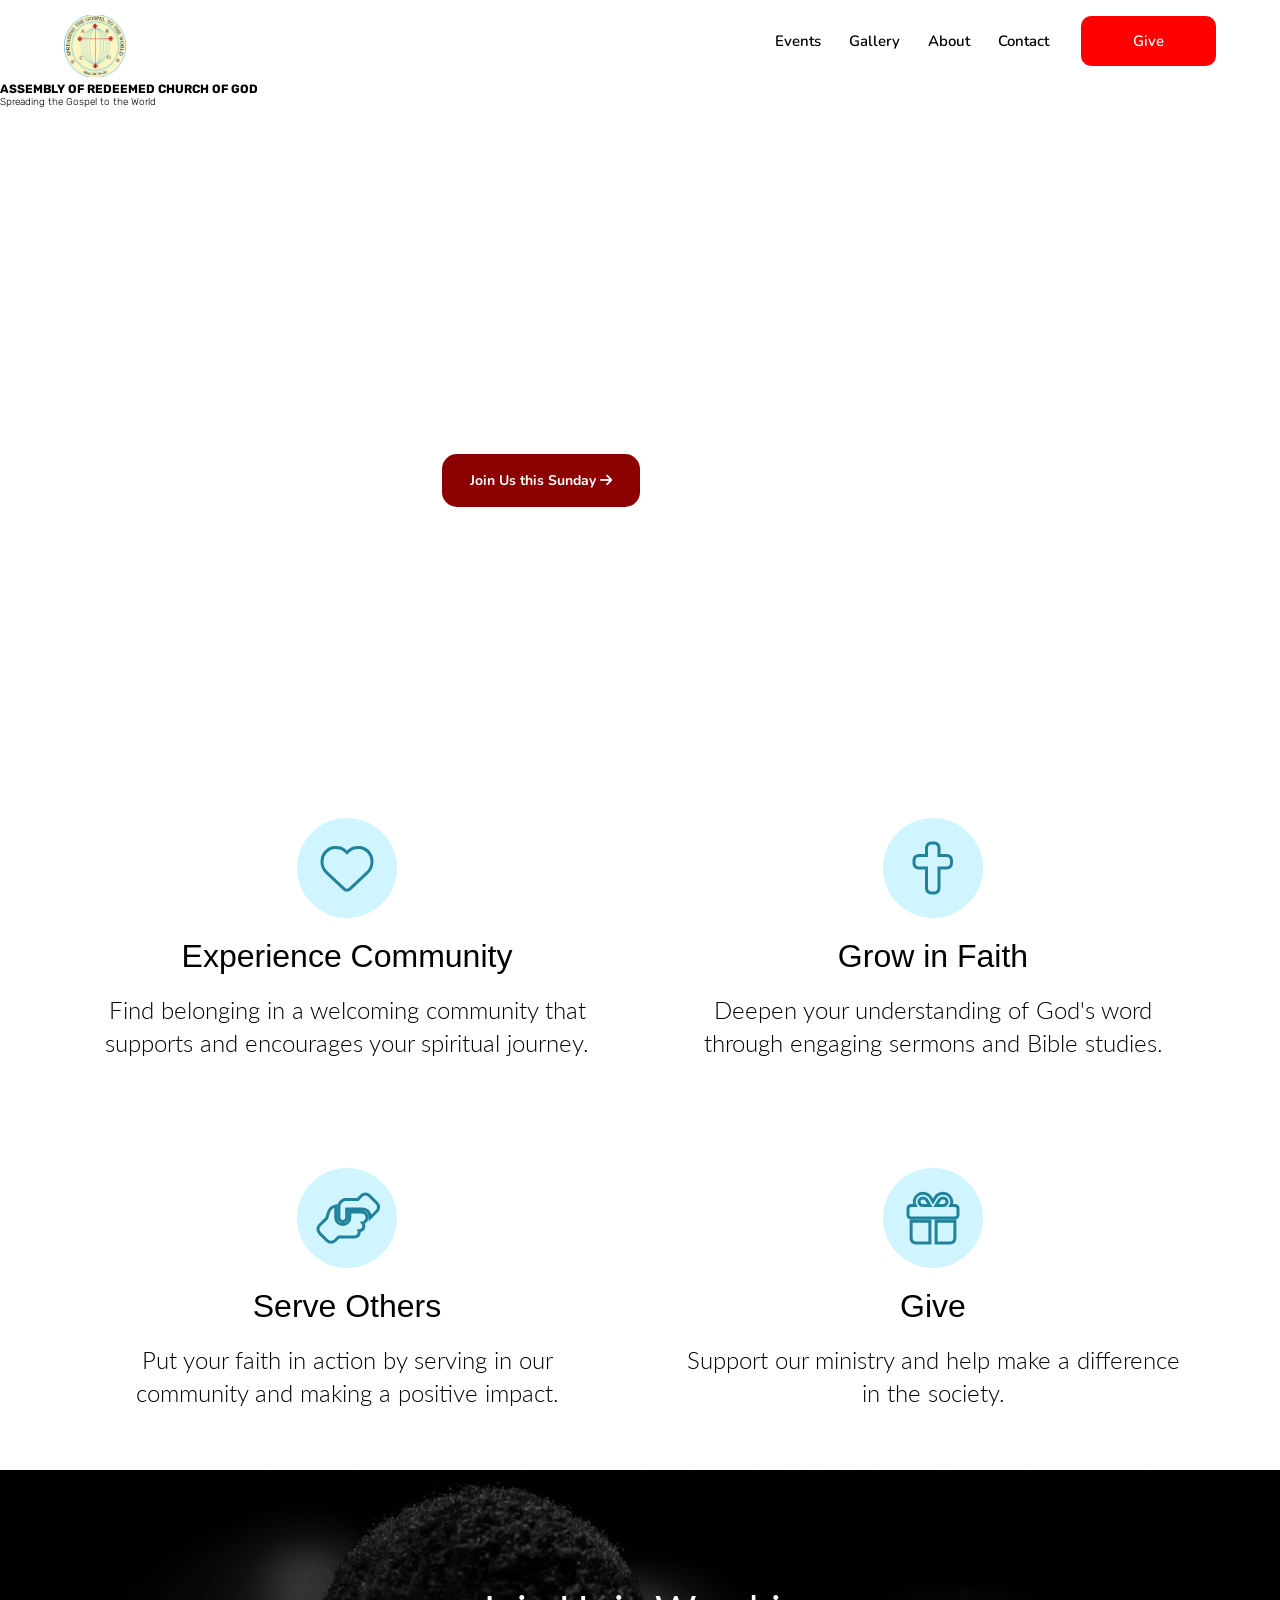
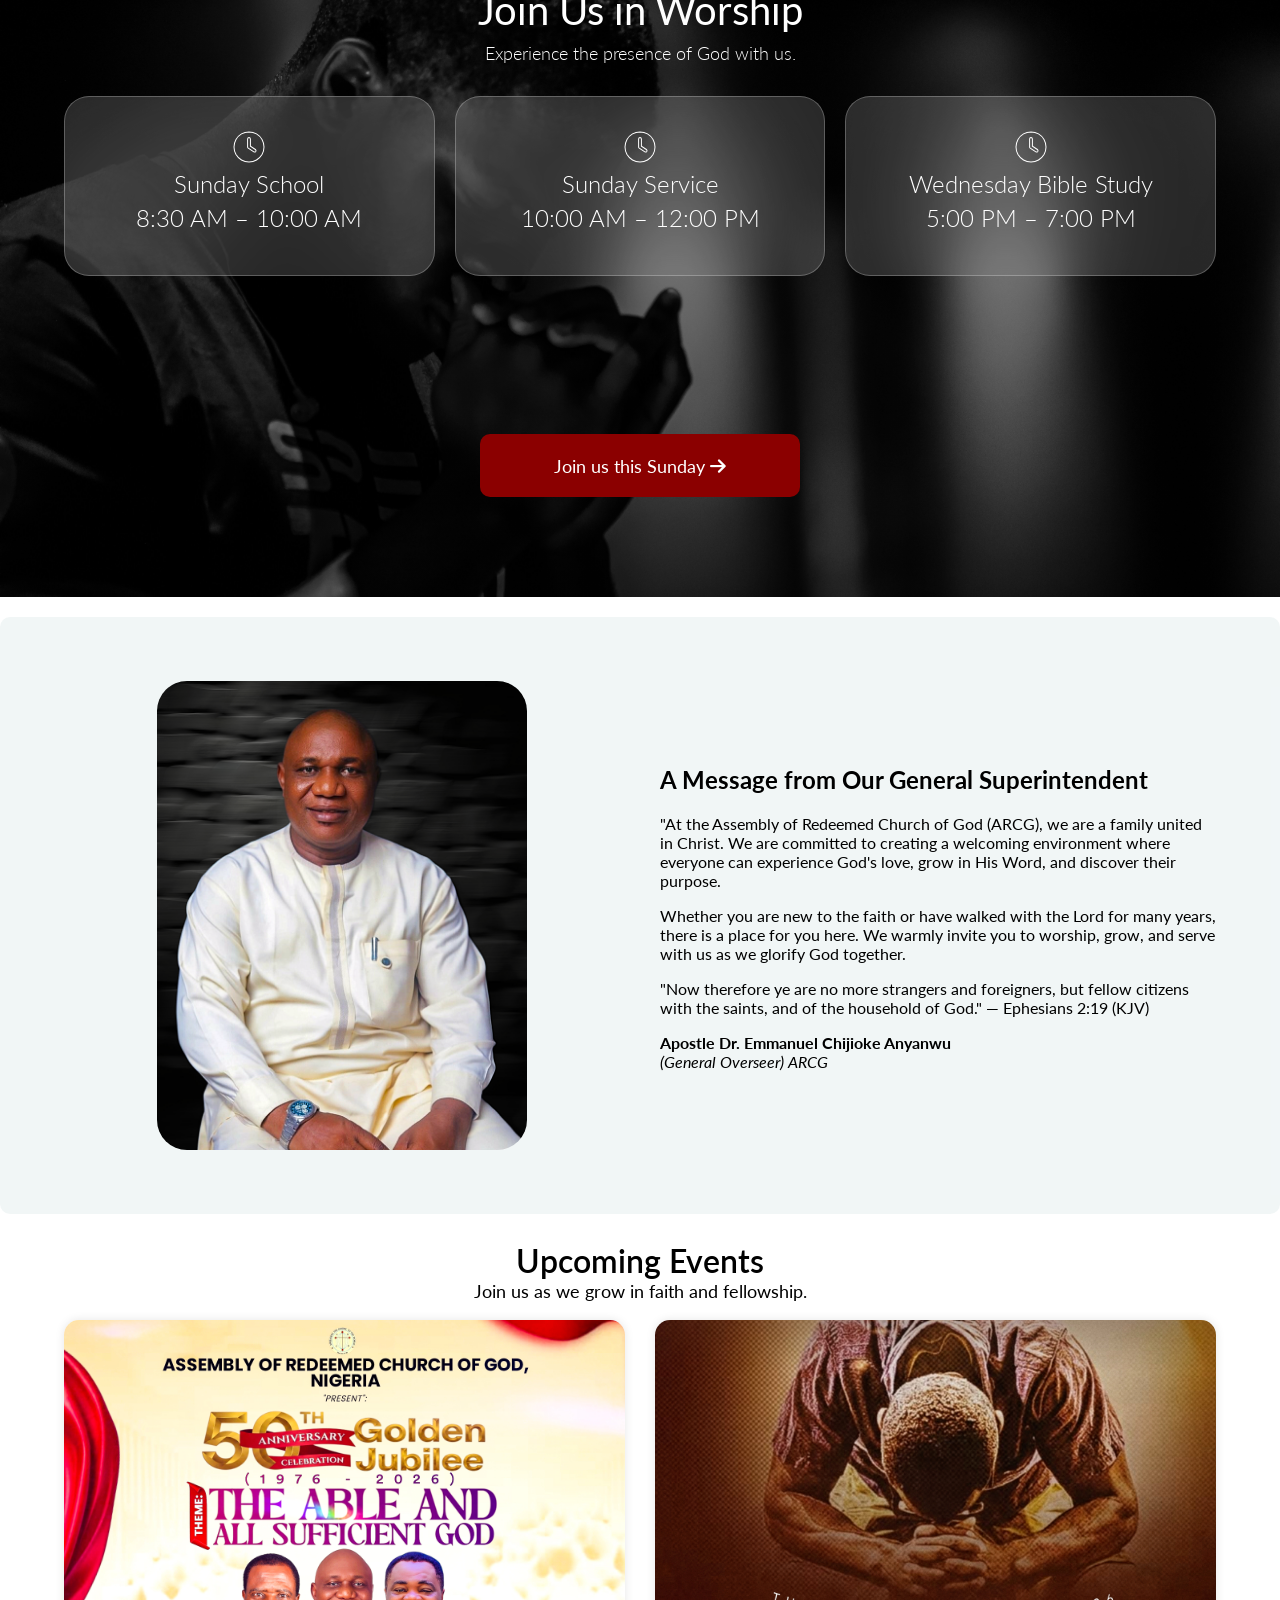
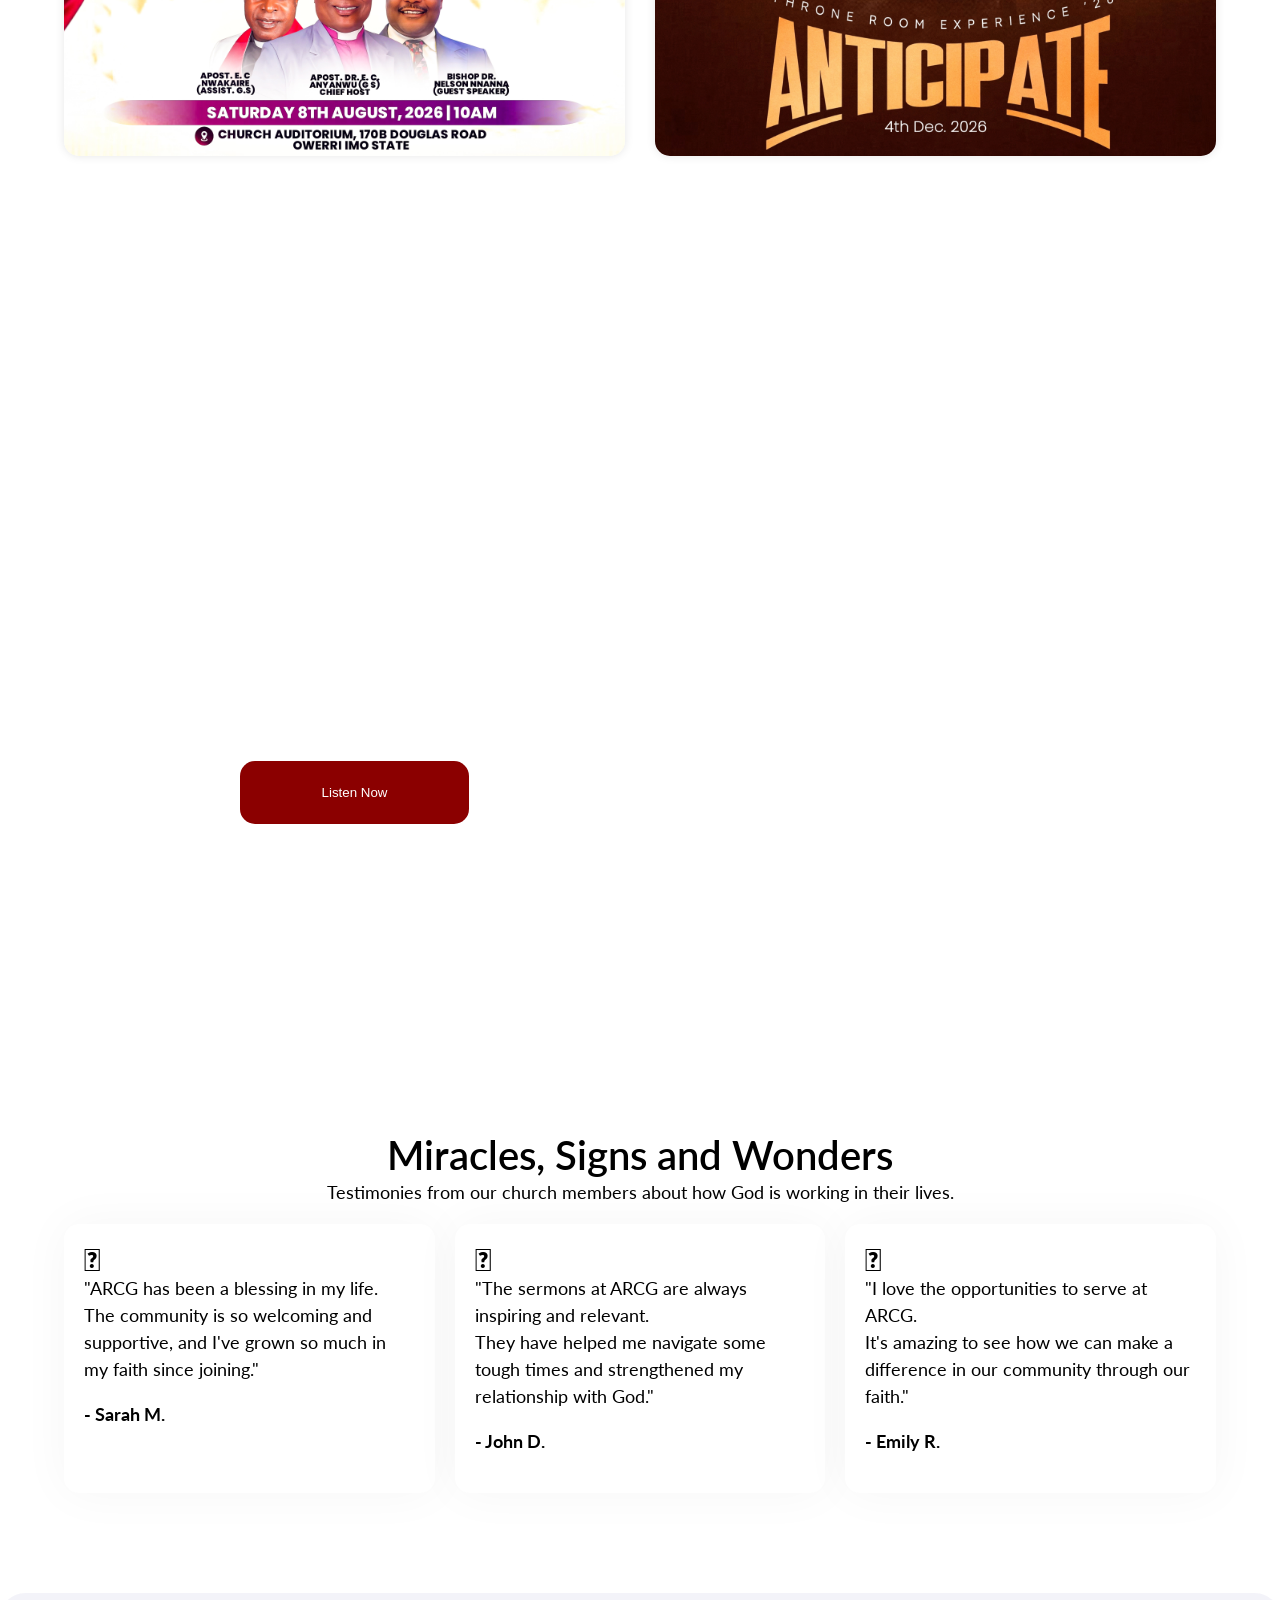
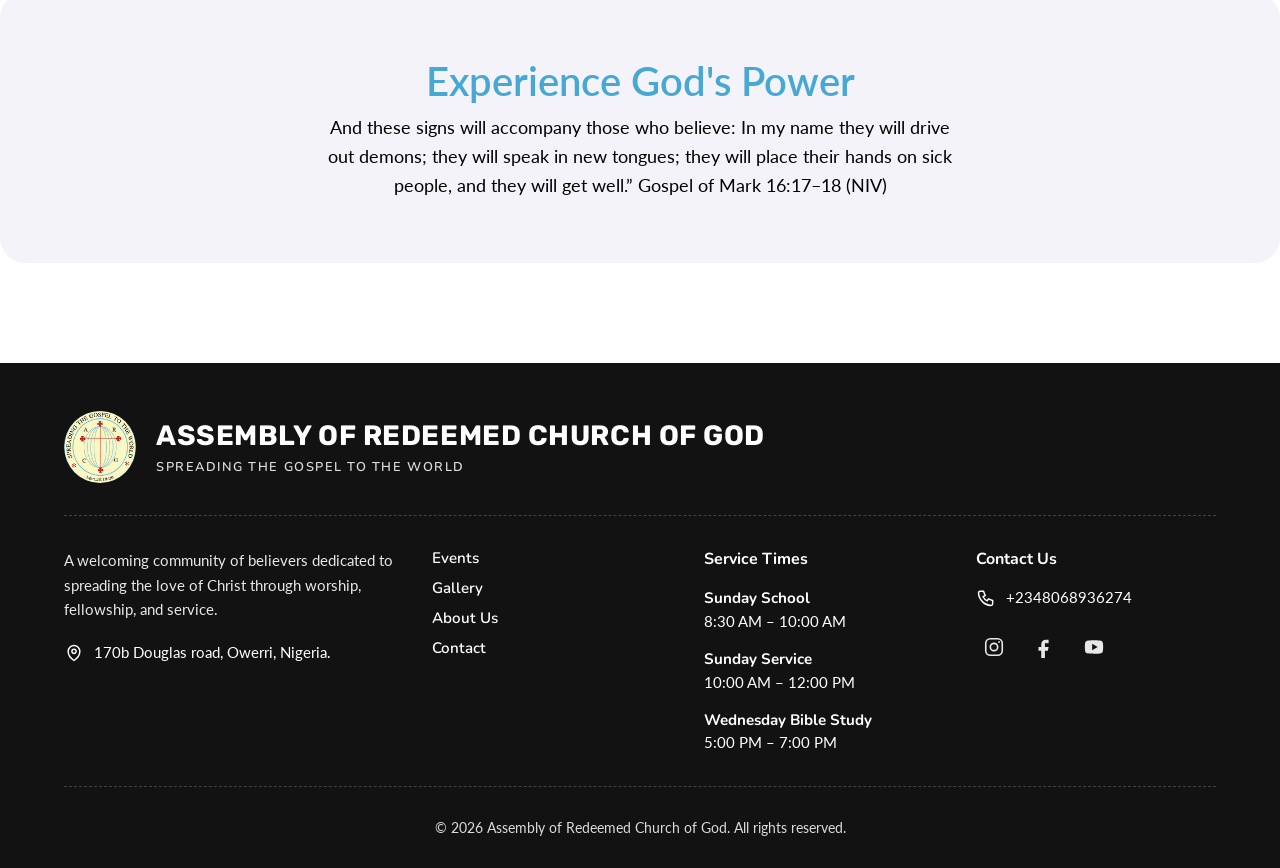
==== commit 669b9d51: "chore: hover" ====
--- a/index.html
+++ b/index.html
@@ -71,7 +71,7 @@
         </button>
         <button type="button" class="hero_button1">
           Watch Latest Sermon
-          <i class="fa-solid fa-arrow-right"></i>
+          <i class="fa-solid fa-play"></i>
         </button>
       </div>
       <div class="hero_schedule">
--- a/style/nav.css
+++ b/style/nav.css
@@ -28,12 +28,23 @@
   height: 62px;
   width: 62px;
   display: block;
+  margin-top: 10px;
+}
+.logo:hover {
+  transform: scale(1.05);
+  transition: all 0.3 ease-in-out;
+  cursor: pointer;
 }
 
 .nav_right {
   display: flex;
   align-items: center;
   gap: 32px;
+}
+.nav_right:hover {
+  cursor: pointer;
+  transform: scale(1.05);
+  transition: all 0.3s ease-in-out;
 }
 
 .menu {
--- a/style/home.css
+++ b/style/home.css
@@ -1,7 +1,11 @@
 .church_name {
-  padding-left: 100px;
   font-family: "Rubik", sans-serif;
   font-weight: 600;
+  position: relative;
+  text-align: left;
+  align-items: left;
+  margin: auto;
+  width: 1312px;
 }
 .church_name h1 {
   margin-top: 0px;
@@ -72,6 +76,12 @@
   cursor: pointer;
   padding: 16px 28px;
   white-space: nowrap;
+  transition: all;
+}
+.hero_button:hover,
+.hero_button1:hover {
+  transform: scale(1.05);
+  transition: all 0.3s ease-in-out;
 }
 
 .hero_button {
@@ -257,6 +267,10 @@
   cursor: pointer;
   margin-top: clamp(32px, 10vw, 126px);
 }
+.join_us_button:hover {
+  transform: scale(1.05);
+  transition: all 0.3s ease-in-out;
+}
 
 .message_container {
   display: grid;
@@ -319,12 +333,19 @@
 .event_card2 {
   background-image: url("../assests/imgs/homepage/tre.jpg");
 }
+.event_card1:hover,
+.event_card2:hover {
+  transform: scale(1.05);
+  transition: all 0.3s ease-in-out;
+  cursor: pointer;
+}
 
 .events_message h2 {
   font-family: "Lato", sans-serif;
   font-size: 32px;
   font-weight: 600;
   text-align: center;
+  margin-bottom: 0;
 }
 
 .events_message p {
@@ -332,6 +353,7 @@
   font-size: 18px;
   font-weight: 400;
   text-align: center;
+  margin-top: 0;
 }
 
 .events_grid {
@@ -553,6 +575,10 @@
   cursor: pointer;
   margin-top: 40px;
 }
+.sermon_content button:hover {
+  transform: scale(1.05);
+  transition: all 0.3s ease-in-out;
+}
 
 /* Testimonies */
 .testimony_container {
@@ -569,7 +595,7 @@
   font-size: 40px;
   font-weight: 600;
   text-align: center;
-  margin-bottom: 15px;
+  margin-bottom: 0;
 }
 
 .testimony_container p {
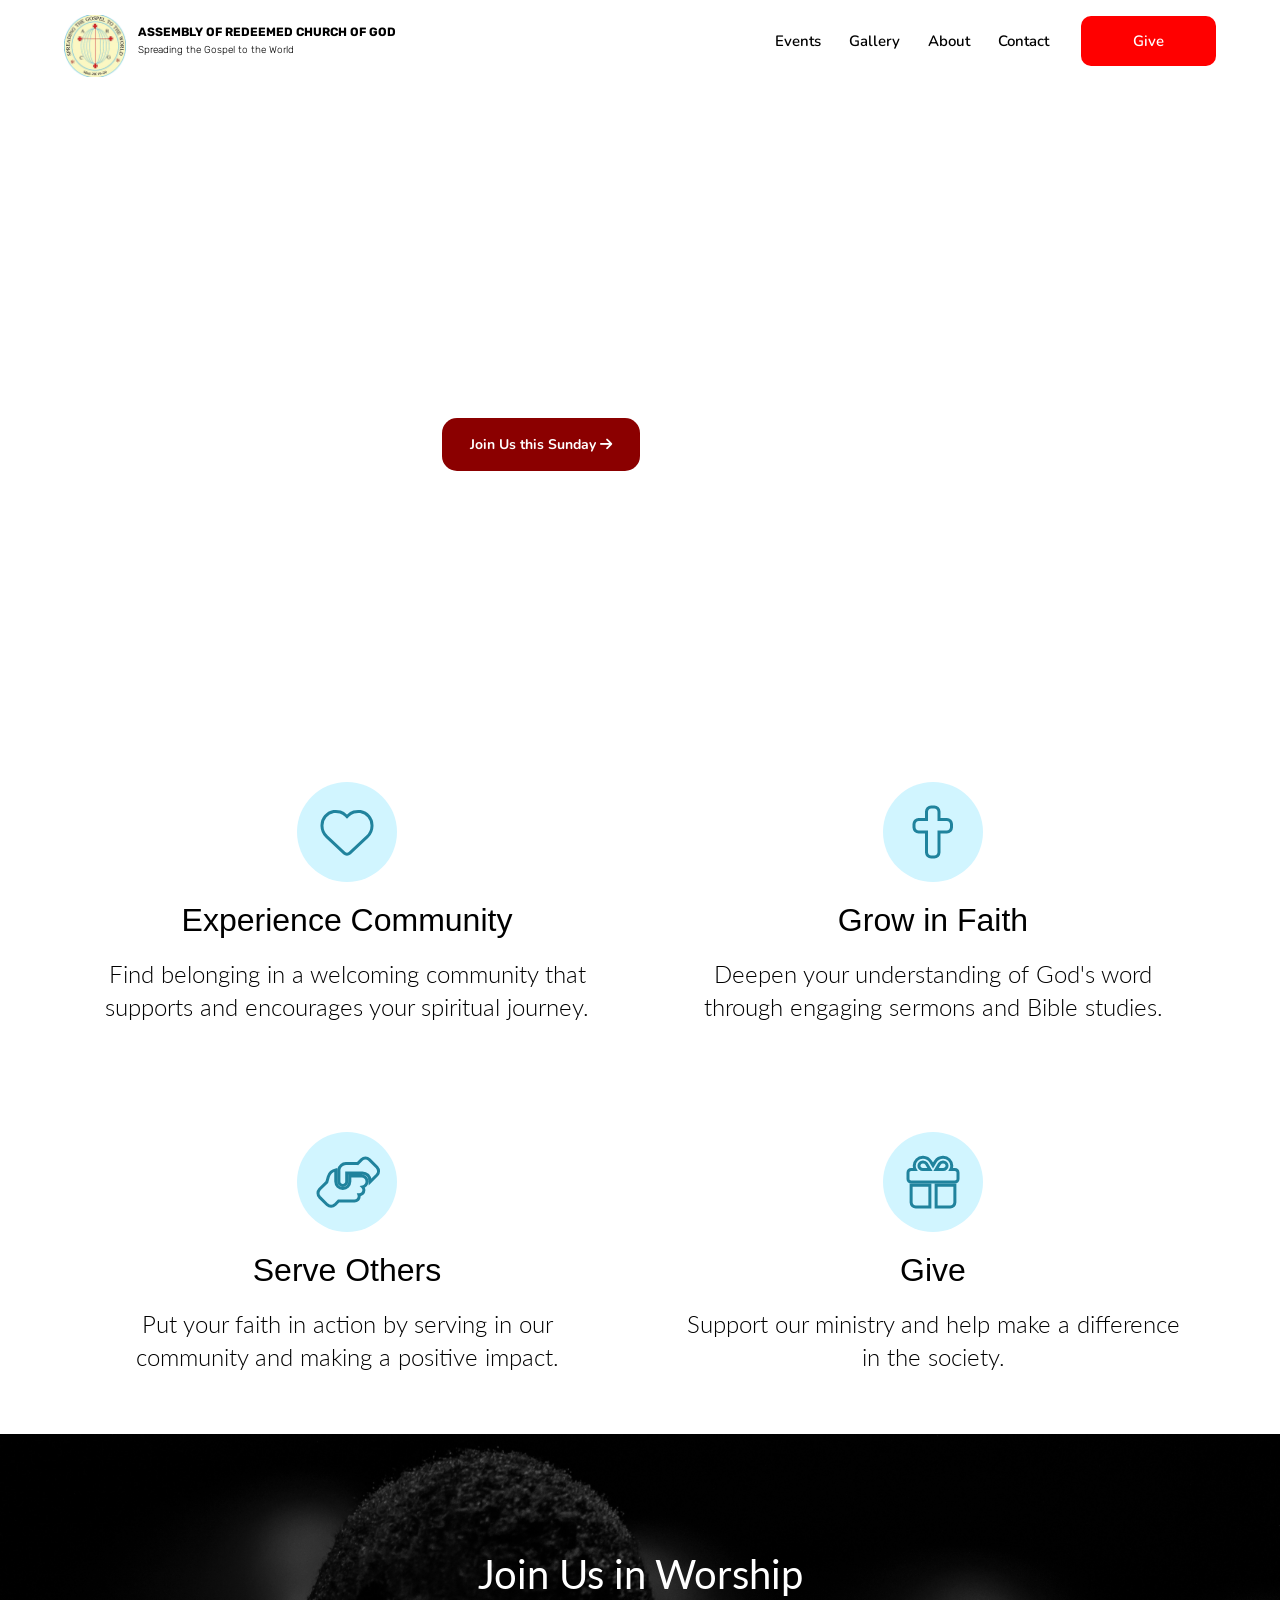
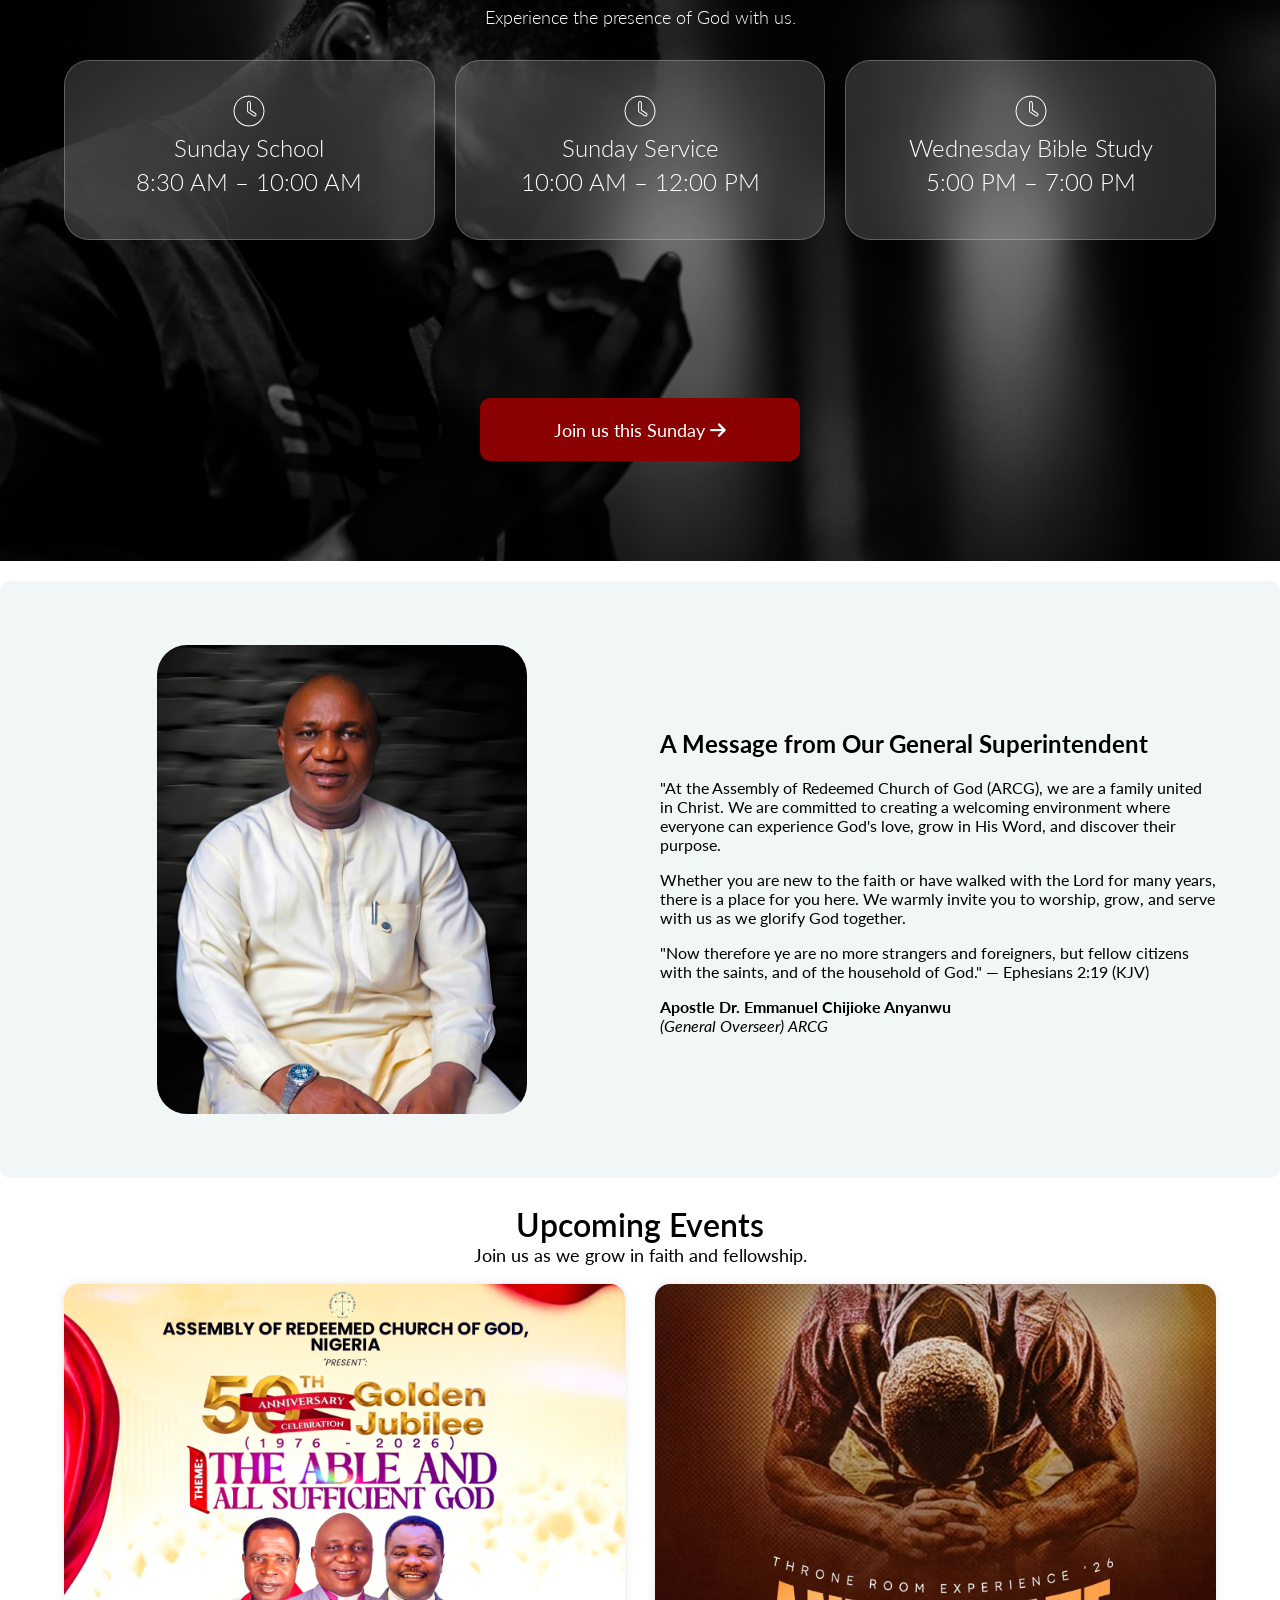
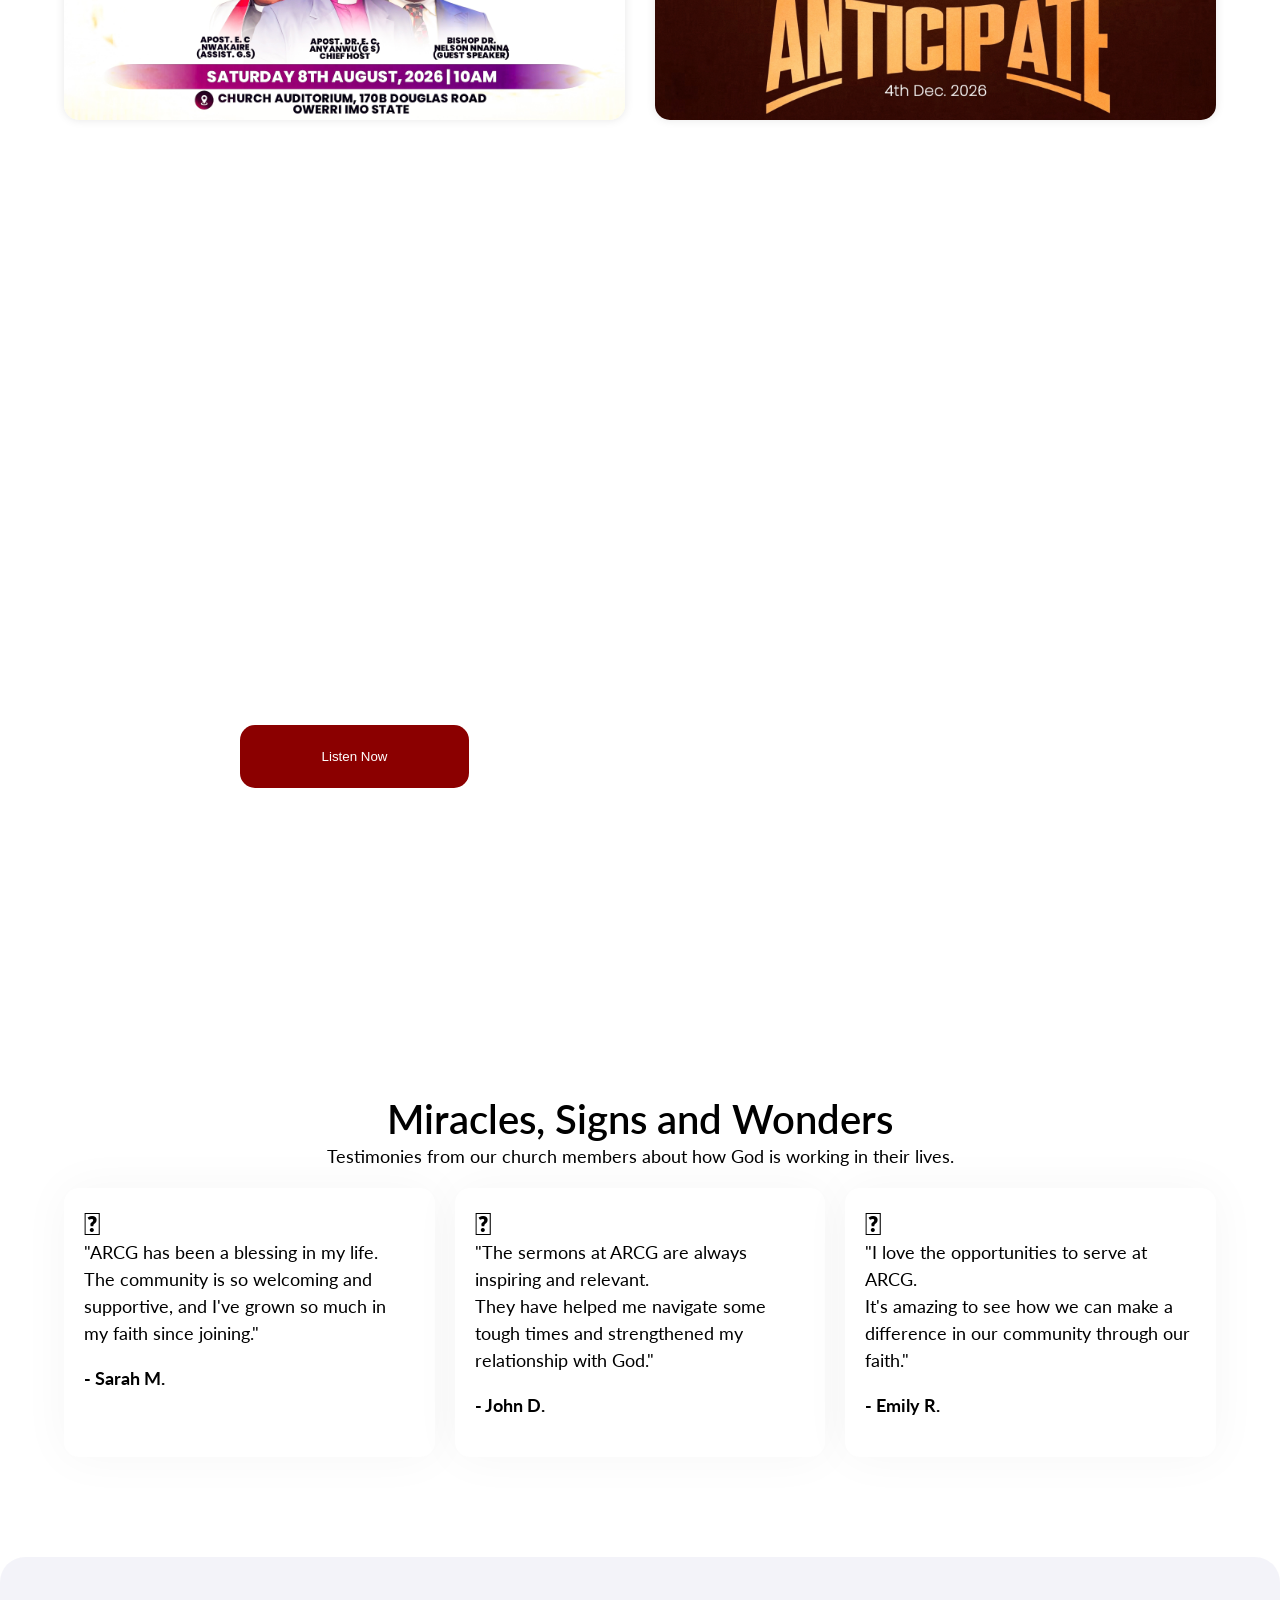
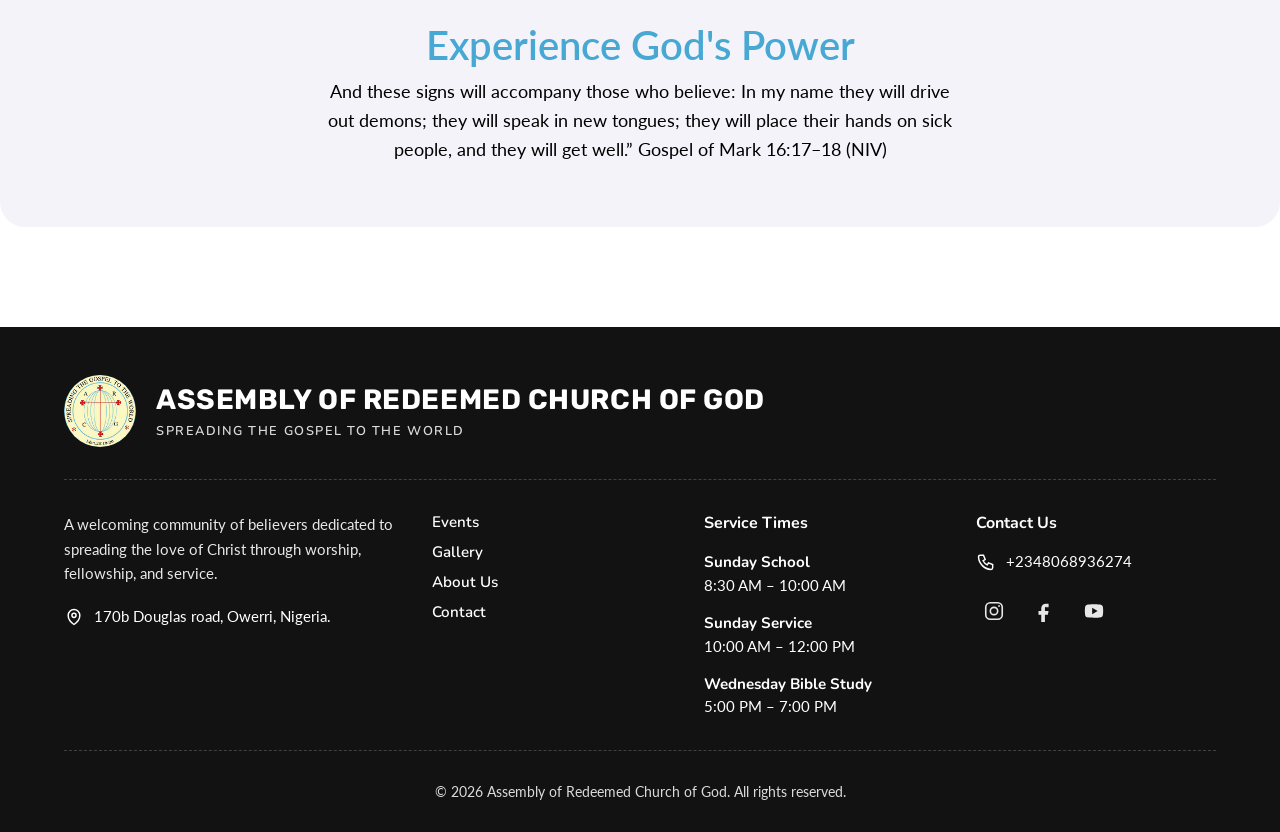
==== commit f16e6cdd: "fix nav logo" ====
--- a/index.html
+++ b/index.html
@@ -23,38 +23,7 @@
 
   <body>
     <!-- nav bar -->
-    <nav class="navbar">
-      <a href="index.html" class="nav-brand">
-        <img src="./assests/icon/logo_arcg.png" class="logo" alt="ARCG logo" />
-      </a>
-     
-      <button
-        type="button"
-        class="nav-toggle"
-        aria-label="Open menu"
-        aria-expanded="false"
-        aria-controls="nav-menu"
-      >
-        <span class="nav-toggle-bar"></span>
-        <span class="nav-toggle-bar"></span>
-        <span class="nav-toggle-bar"></span>
-      </button>
-
-      <div class="nav_right" id="nav-menu">
-        <ul class="menu">
-          <li><a href="event.html">Events</a></li>
-          <li><a href="gallery.html">Gallery</a></li>
-          <li><a href="about.html">About</a></li>
-          <li><a href="contact.html">Contact</a></li>
-        </ul>
-        <button type="button" class="nav_give">Give</button>
-      </div>
-    </nav>
-    
-    <div class="church_name">
-      <h1>ASSEMBLY OF REDEEMED CHURCH OF GOD</h1>
-      <p>Spreading the Gospel to the World</p>
-    </div>
+   <div id="site-nav"></div>
 
   <!-- hero section -->
   <section class="container_hero">
--- a/style/nav.css
+++ b/style/nav.css
@@ -22,6 +22,27 @@
   font-family: "Nunito", sans-serif;
   font-size: 15px;
   margin: 0;
+}
+
+.container_logo {
+  display: flex;
+  align-items: center;
+  gap: 12px;
+}
+
+.church_name {
+  font-family: "Rubik", sans-serif;
+  font-weight: 600;
+  margin: auto;
+  text-decoration: none;
+  line-height: 0.6;
+}
+.church_name h1 {
+  font-size: 12px;
+}
+.church_name p {
+  font-size: 10px;
+  font-weight: 100;
 }
 
 .logo {
@@ -107,7 +128,9 @@
   height: 3px;
   background-color: #1a1a1a;
   border-radius: 2px;
-  transition: transform 0.25s ease, opacity 0.25s ease;
+  transition:
+    transform 0.25s ease,
+    opacity 0.25s ease;
 }
 
 .navbar.is-open .nav-toggle-bar:nth-child(1) {
--- a/style/home.css
+++ b/style/home.css
@@ -1,22 +1,3 @@
-.church_name {
-  font-family: "Rubik", sans-serif;
-  font-weight: 600;
-  position: relative;
-  text-align: left;
-  align-items: left;
-  margin: auto;
-  width: 1312px;
-}
-.church_name h1 {
-  margin-top: 0px;
-  margin-bottom: 0px;
-  font-size: 12px;
-}
-.church_name p {
-  margin-top: 0px;
-  font-size: 10px;
-  font-weight: 100;
-}
 /* Hero */
 .container_hero {
   margin-top: 0px;
@@ -144,13 +125,13 @@
 
 .icon {
   font-size: 50px;
-  color: #D1F5FF;
-  -webkit-text-stroke: 3px #20839D;
+  color: #d1f5ff;
+  -webkit-text-stroke: 3px #20839d;
   margin-bottom: 10px;
   border-radius: 50%;
   border-width: 20px;
   border-color: transparent;
-  background-color: #D1F5FF;
+  background-color: #d1f5ff;
   padding: 20px;
   padding-top: 25px;
   width: 100px;
@@ -368,7 +349,7 @@
   text-align: center;
   justify-content: center;
   display: grid;
-  color: #097A98;
+  color: #097a98;
   font-family: "Lato", sans-serif;
   font-size: 18px;
   background-color: white;
@@ -402,8 +383,9 @@
 
 /* Sermons */
 .sermon_container {
-  background-image: linear-gradient(rgba(0, 0, 0, 0.6)), 
-  url("../assests/imgs/homepage/message.jpg");
+  background-image:
+    linear-gradient(rgba(0, 0, 0, 0.6)),
+    url("../assests/imgs/homepage/message.jpg");
   background-size: cover;
   backdrop-filter: blur(205px);
   margin: 50px auto 120px;
@@ -732,4 +714,4 @@
   .service_schedule {
     min-height: 140px;
   }
-}+}
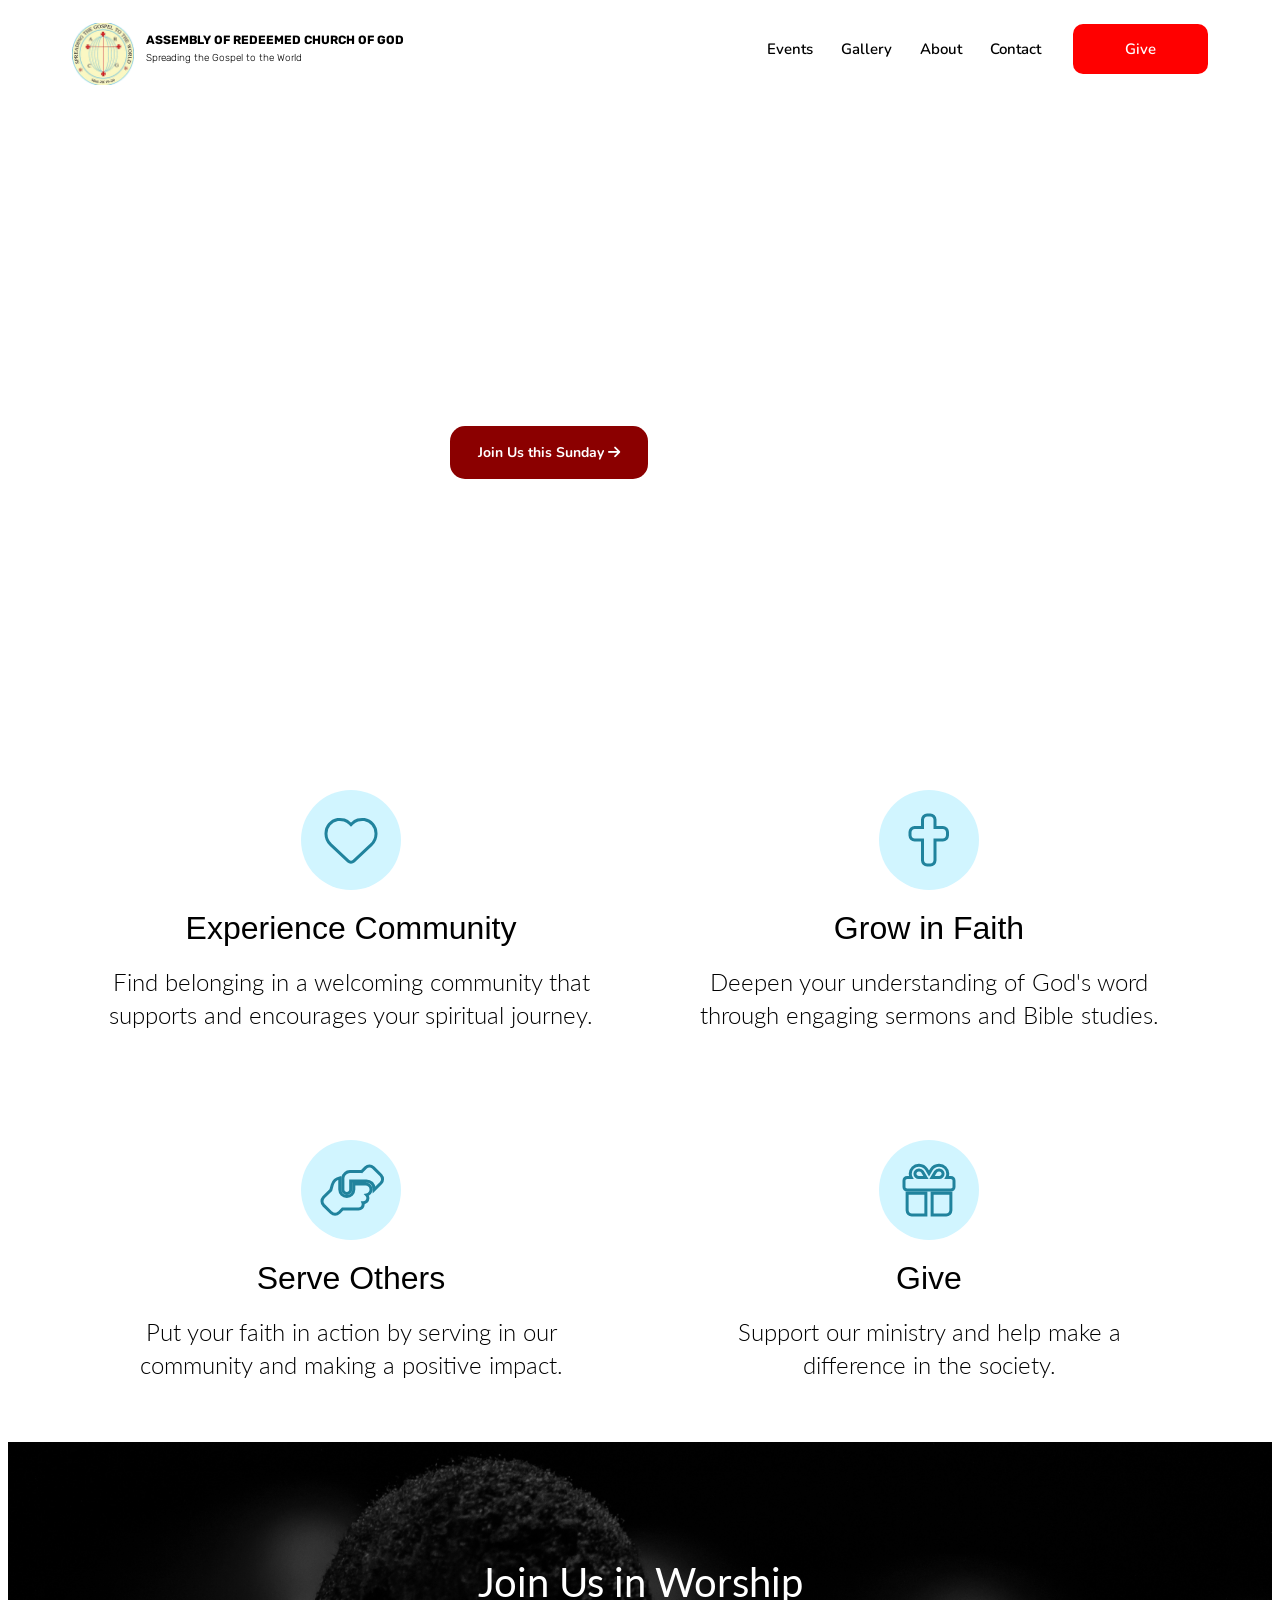
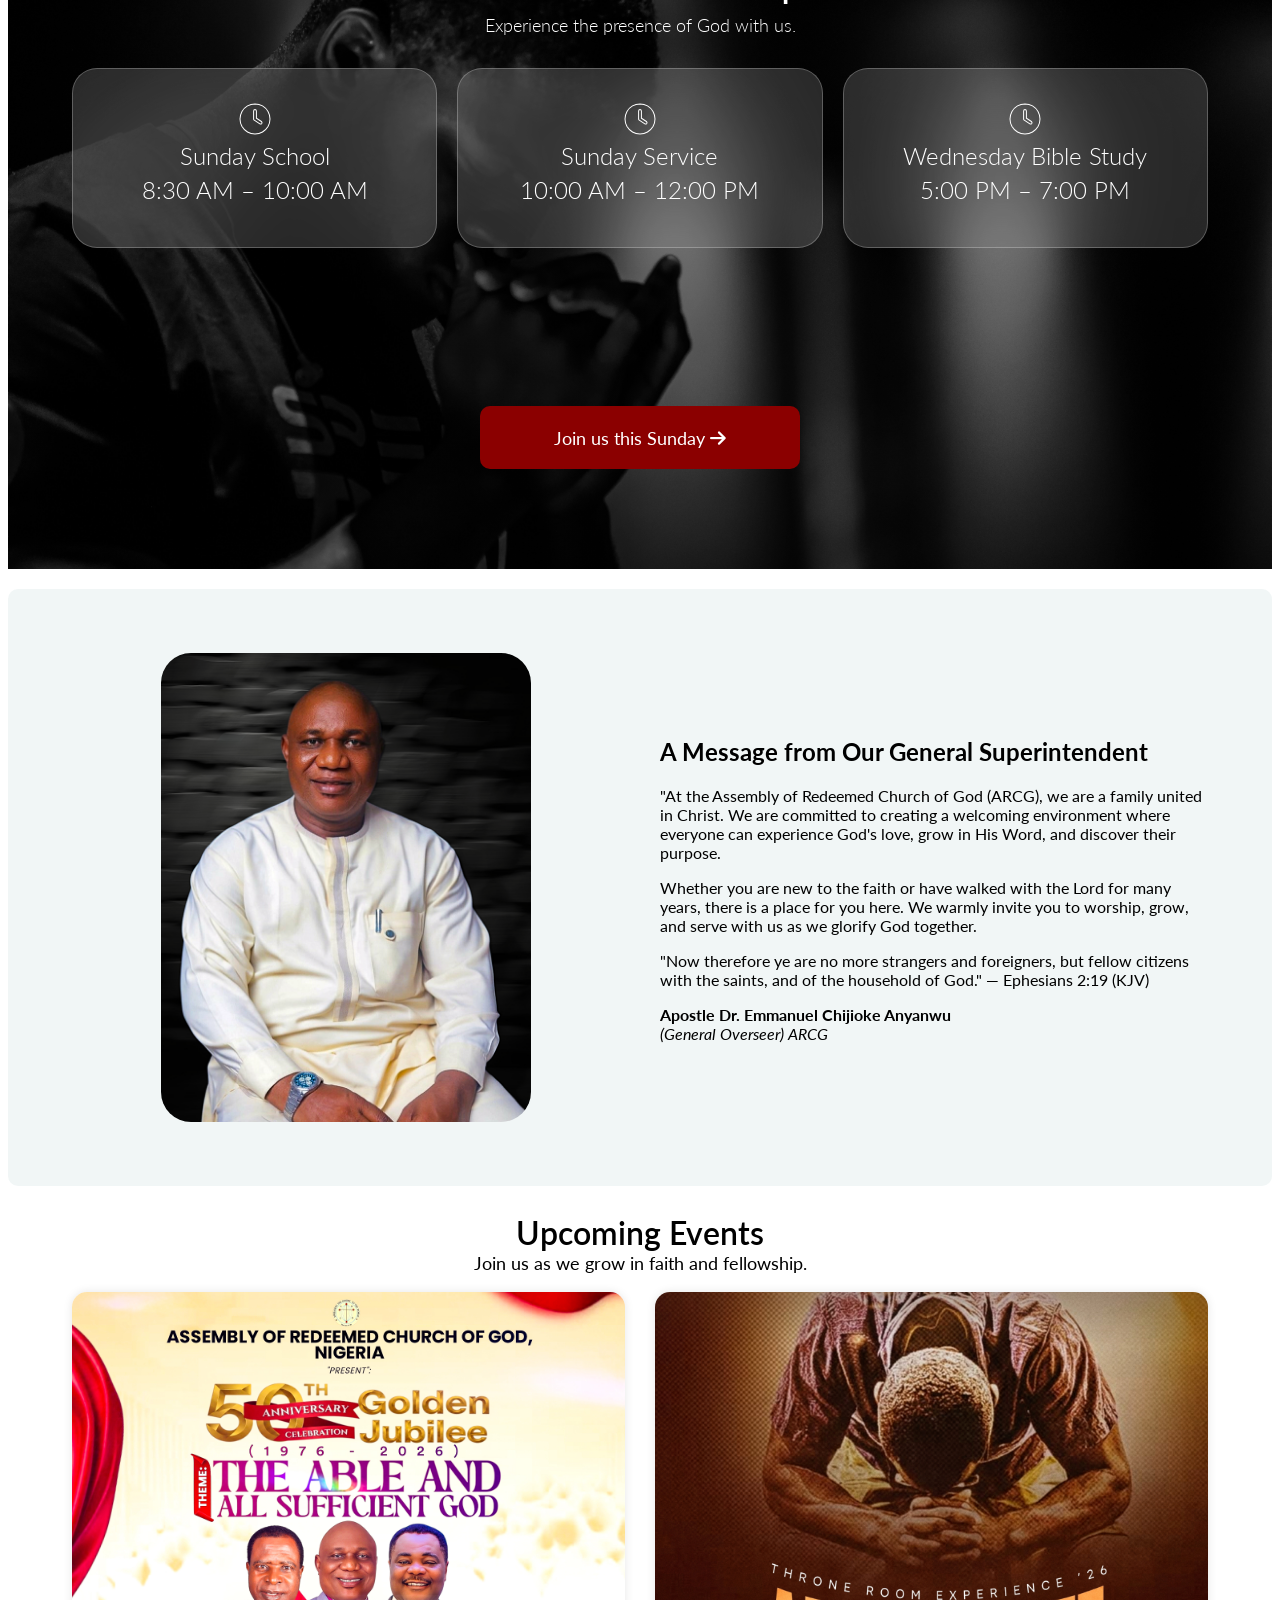
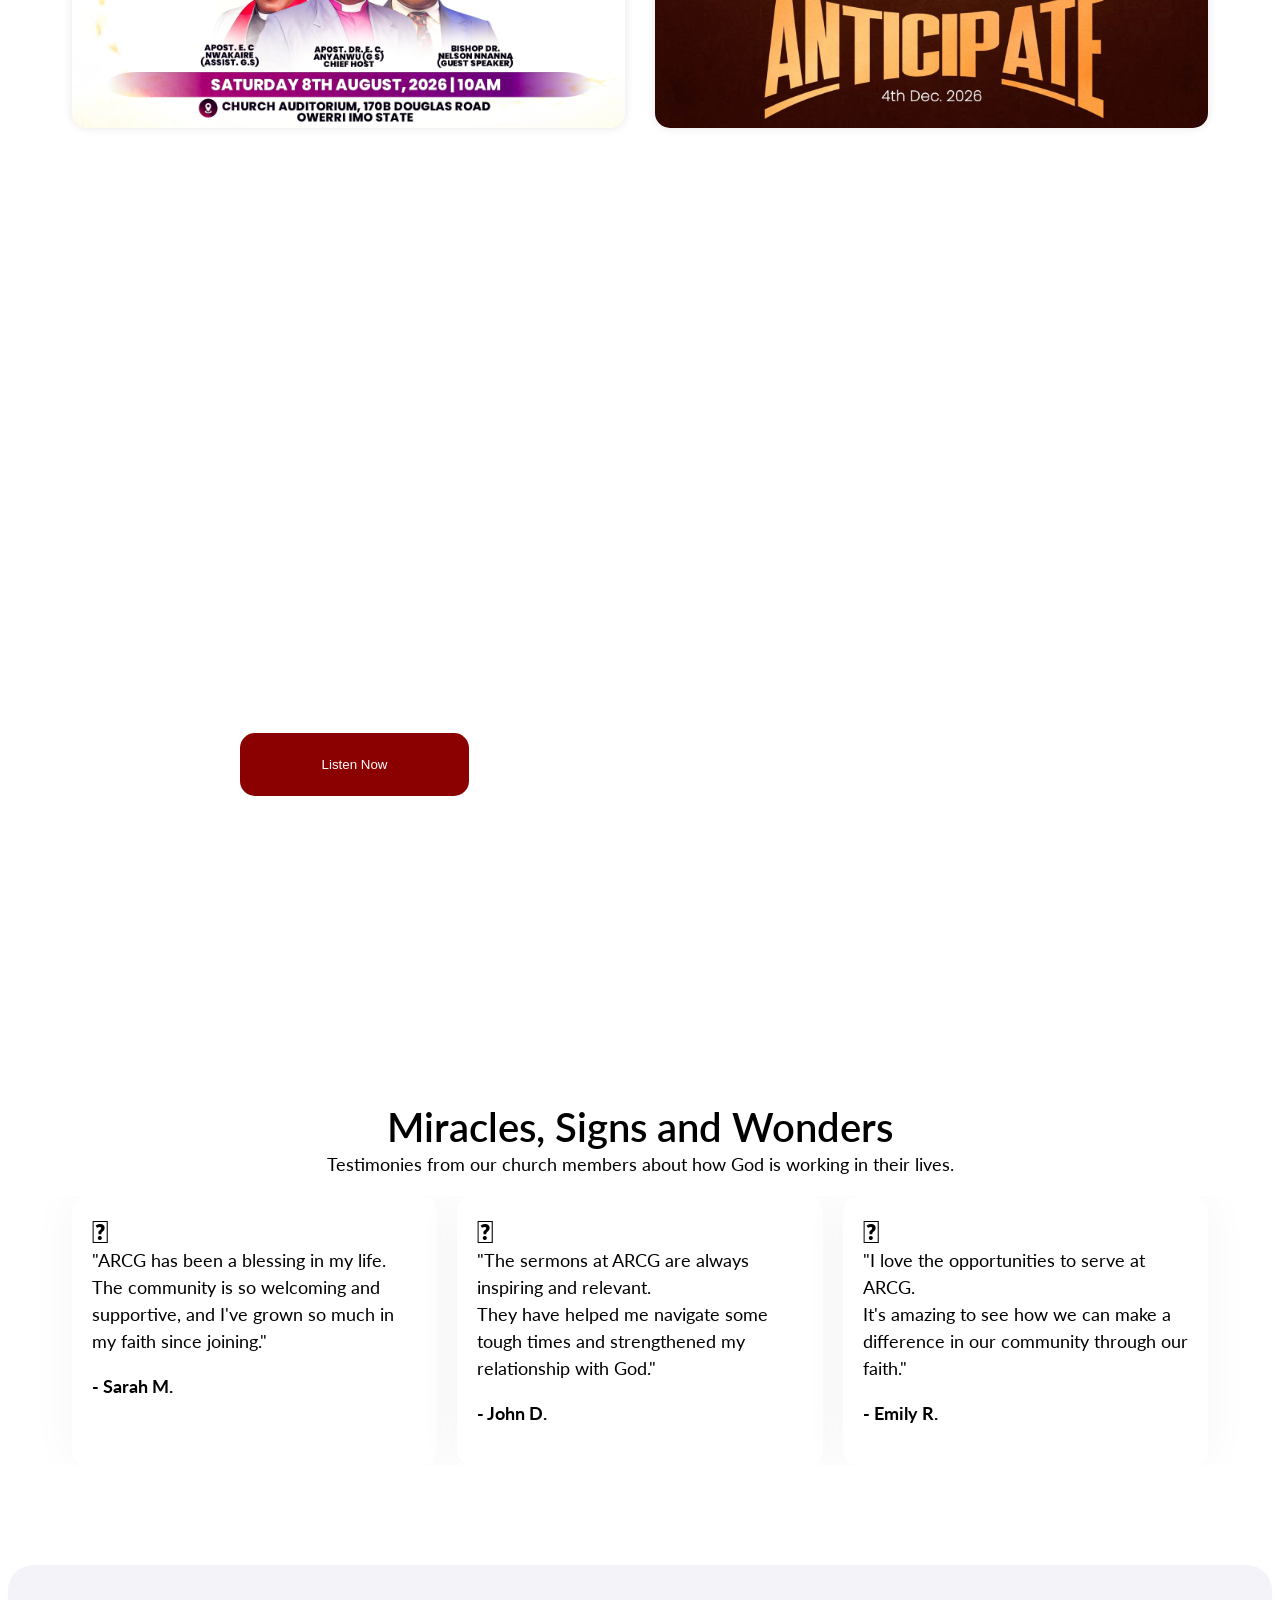
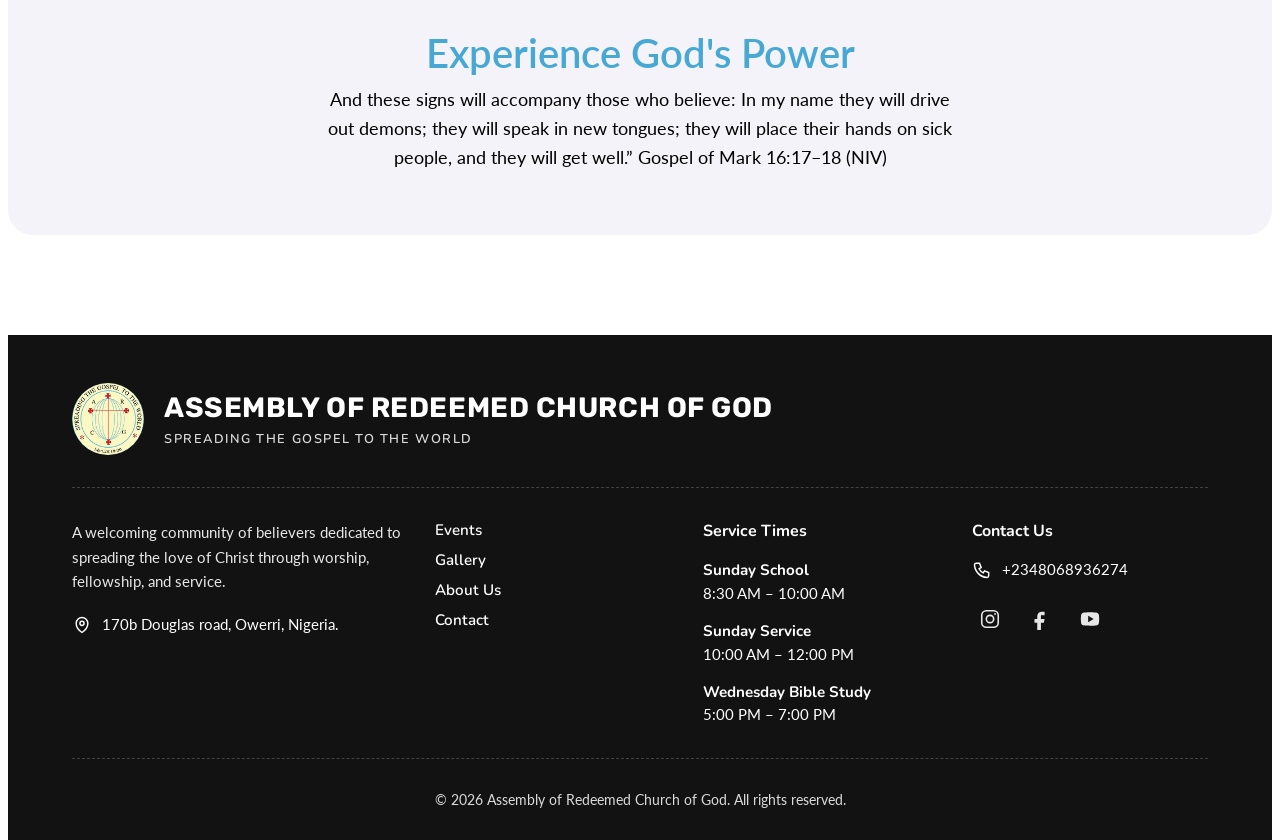
==== commit 9af5f078: "chore: mobile responsiveness, carousel" ====
--- a/index.html
+++ b/index.html
@@ -219,7 +219,6 @@
           It's amazing to see how we can make a difference
           in our community through our faith."</p>
         <p><strong>- Emily R.</strong></p>
-      </div>
     </div>
   </section>
 
--- a/style/global.css
+++ b/style/global.css
@@ -22,7 +22,6 @@
 }
 
 body {
-  margin: 0;
   padding: 0;
   min-height: 100%;
   display: flex;
@@ -99,3 +98,10 @@
     --section-padding-y: 16px;
   }
 }
+
+@media (max-width: 768px) {
+  .sermon_container {
+    width: 100%;
+    height: 100%
+  }
+}
--- a/style/nav.css
+++ b/style/nav.css
@@ -61,11 +61,6 @@
   display: flex;
   align-items: center;
   gap: 32px;
-}
-.nav_right:hover {
-  cursor: pointer;
-  transform: scale(1.05);
-  transition: all 0.3s ease-in-out;
 }
 
 .menu {
--- a/style/home.css
+++ b/style/home.css
@@ -600,6 +600,7 @@
   padding: 0 var(--section-padding-x);
   max-width: var(--max-width);
   margin: 0 auto;
+  overflow-x: auto;
 }
 
 .testimony_content .icon_quote {
@@ -623,6 +624,11 @@
   max-width: 400px;
   min-height: 255px;
   padding: 20px;
+  animation: spin 5s infinite linear;
+}
+@keyframes spin {
+  from {translate: 0}
+  to {translate: -100%;}
 }
 
 .navbar p {
@@ -681,21 +687,51 @@
   }
 }
 
-@media (max-width: 600px) {
-  .hero-content {
-    padding: 32px 16px;
-    border-radius: 16px;
-  }
-
-  .hero_buttons {
-    flex-direction: column;
-    align-items: stretch;
-  }
-
-  .hero_button,
-  .hero_button1 {
-    width: 100%;
-    white-space: normal;
+@media (max-width:1200px) {
+
+  .hero-content{
+      min-height: 600px;
+      padding: 32px 20px;
+      width: 100%;
+      height: 80%;
+  }
+}
+@media (max-width:768px) {
+
+  .hero-content{
+      min-height: 600px;
+      padding: 32px 20px;
+      width: 100%;
+      height: 80%;
+  }
+
+  .hero-content h1{
+      font-size:2.5rem;
+      line-height:1.2;
+      max-width:100%;
+  }
+
+  .hero-content p{
+      font-size:1rem;
+      max-width:100%;
+      margin:20px 0;
+  }
+
+  .hero-buttons{
+      display:flex;
+      flex-direction:column;
+      width:100%;
+      align-items:center;
+      gap:16px;
+  }
+
+  .hero-buttons .btn{
+      width:100%;
+      max-width:320px;
+  }
+
+  .service-times{
+      display:none;
   }
 }
 
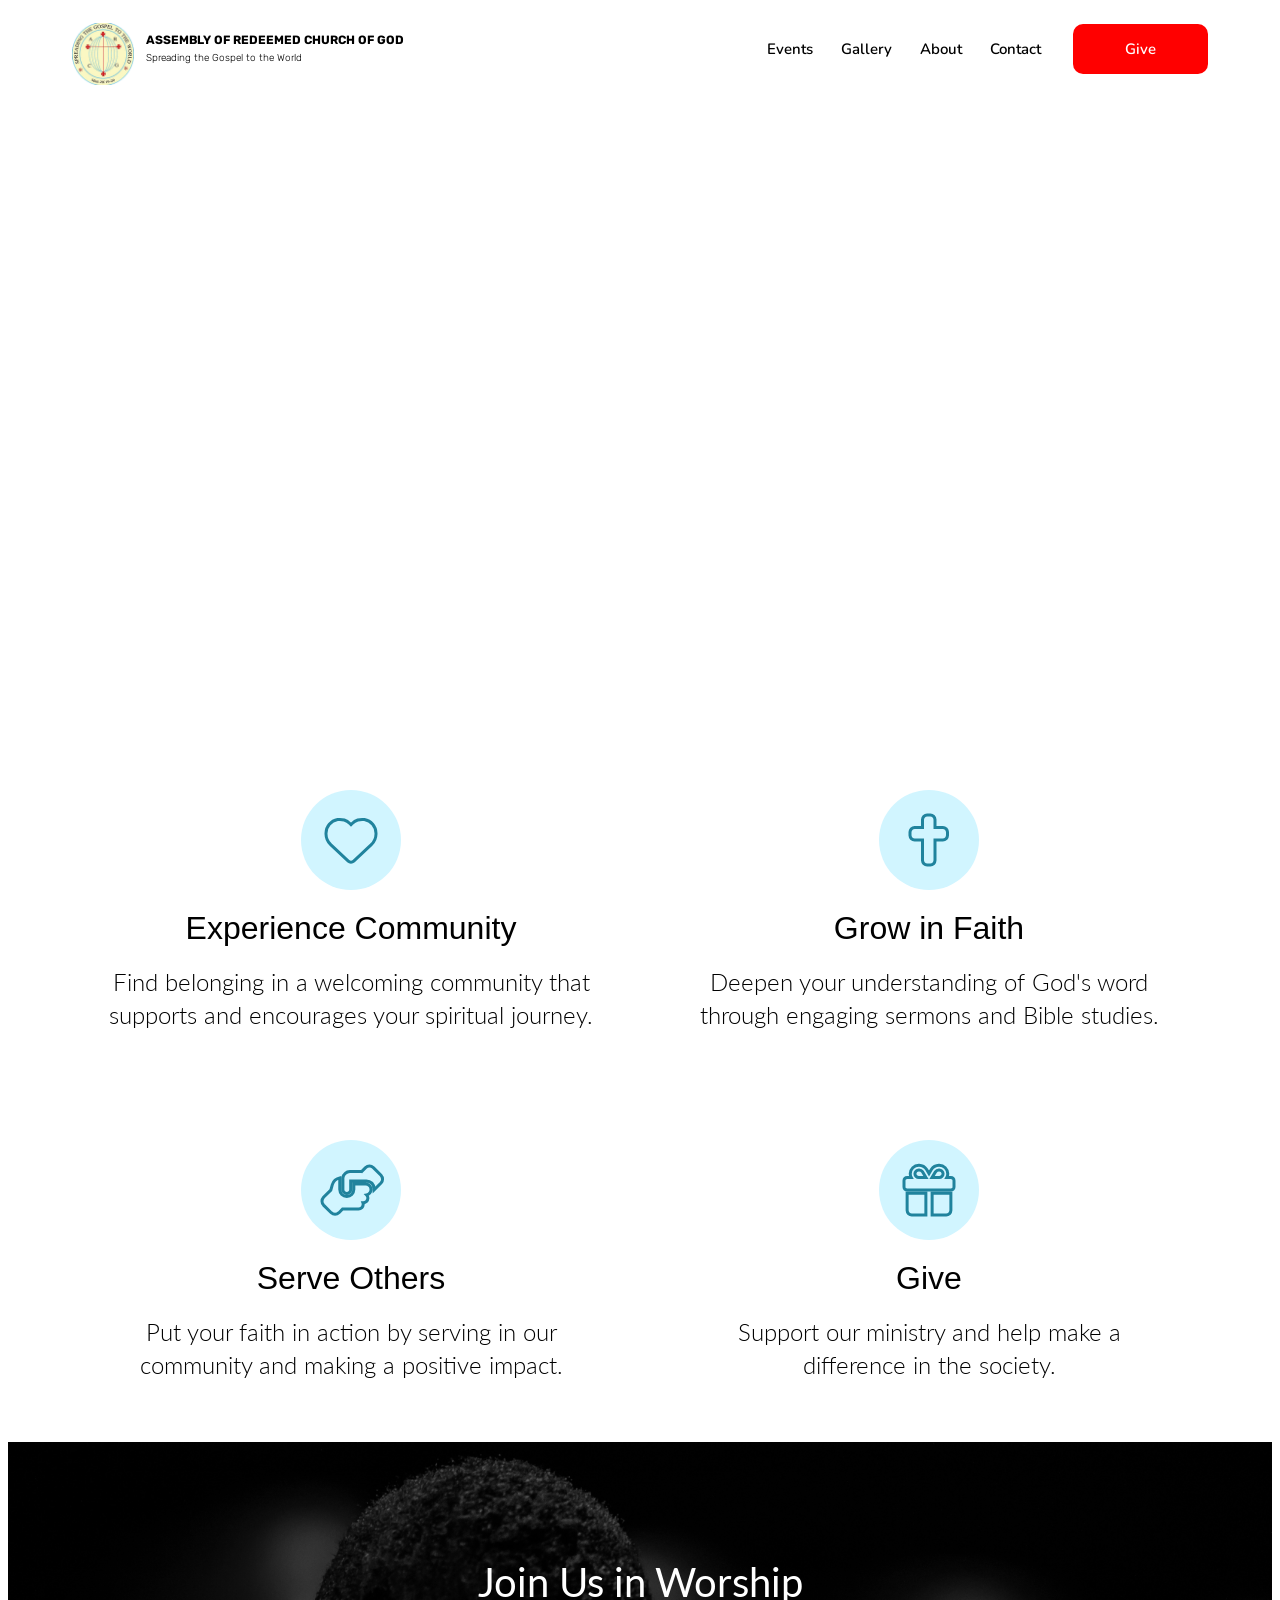
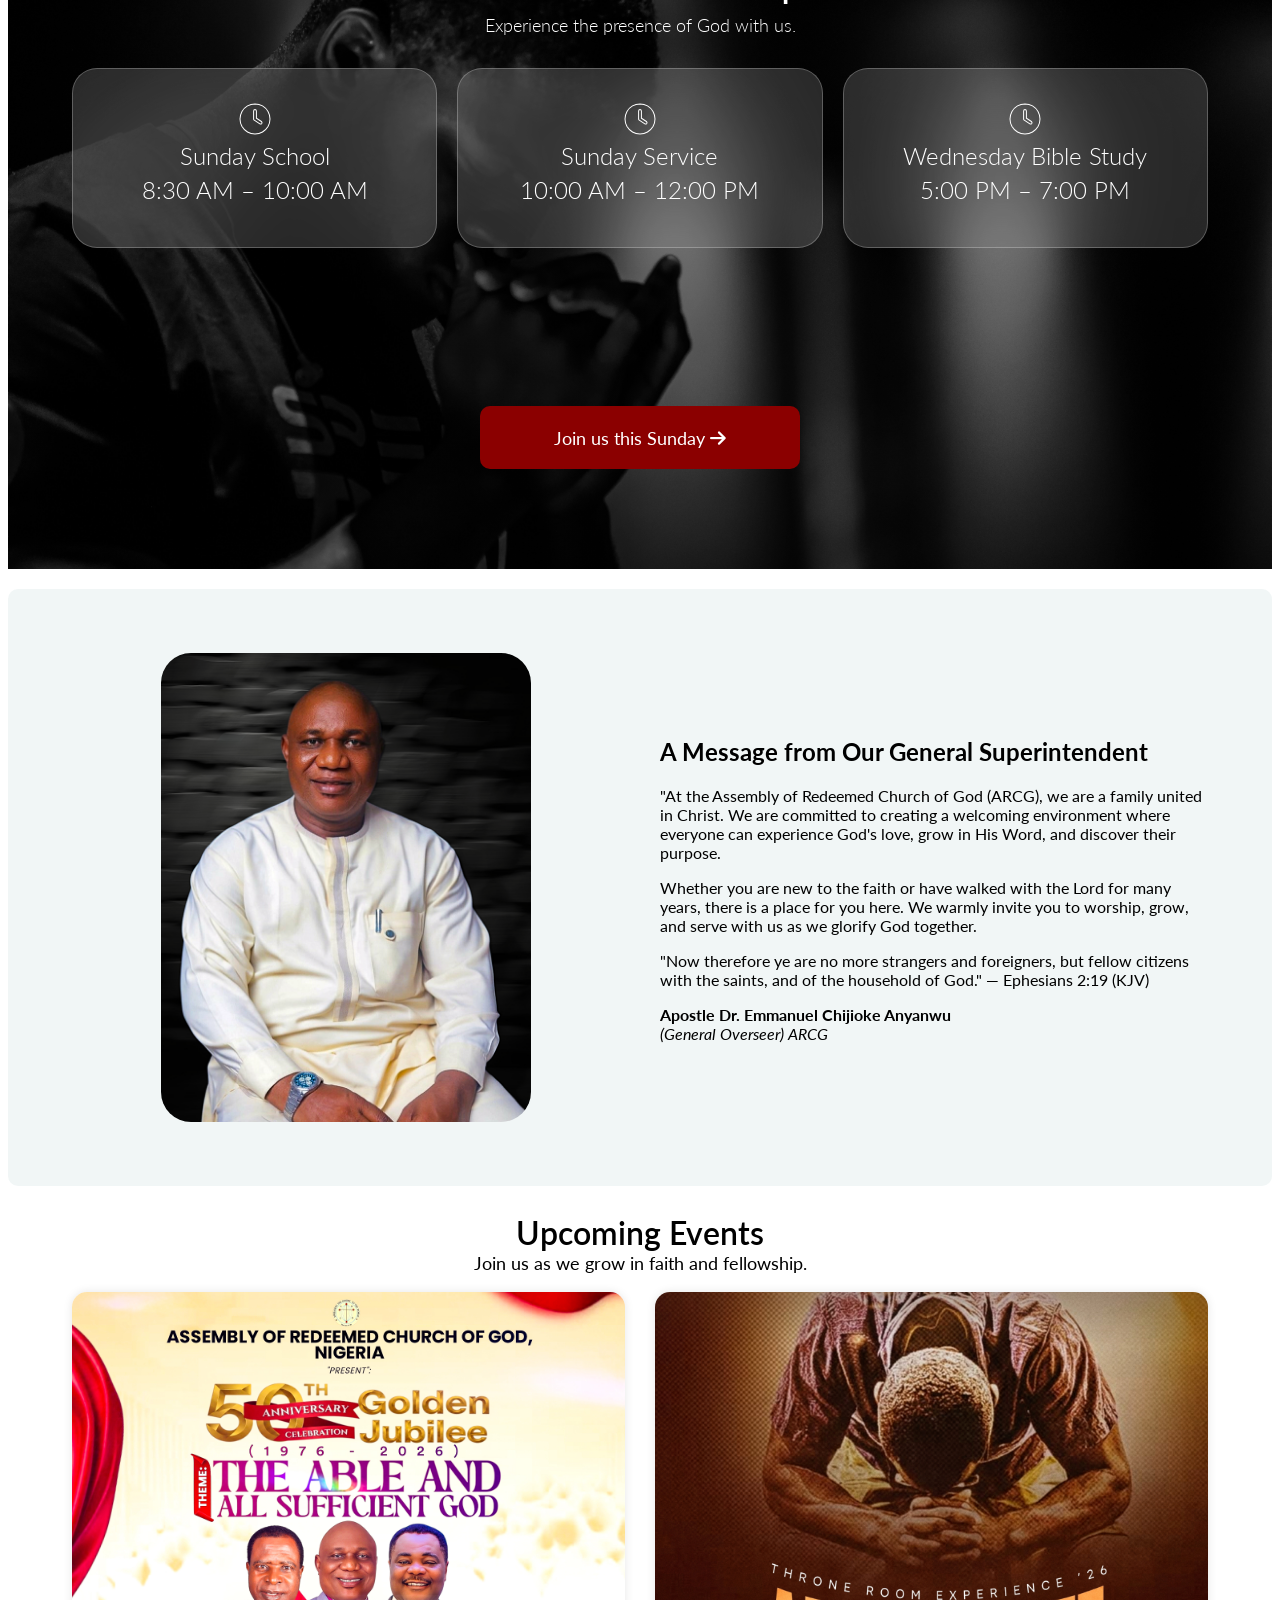
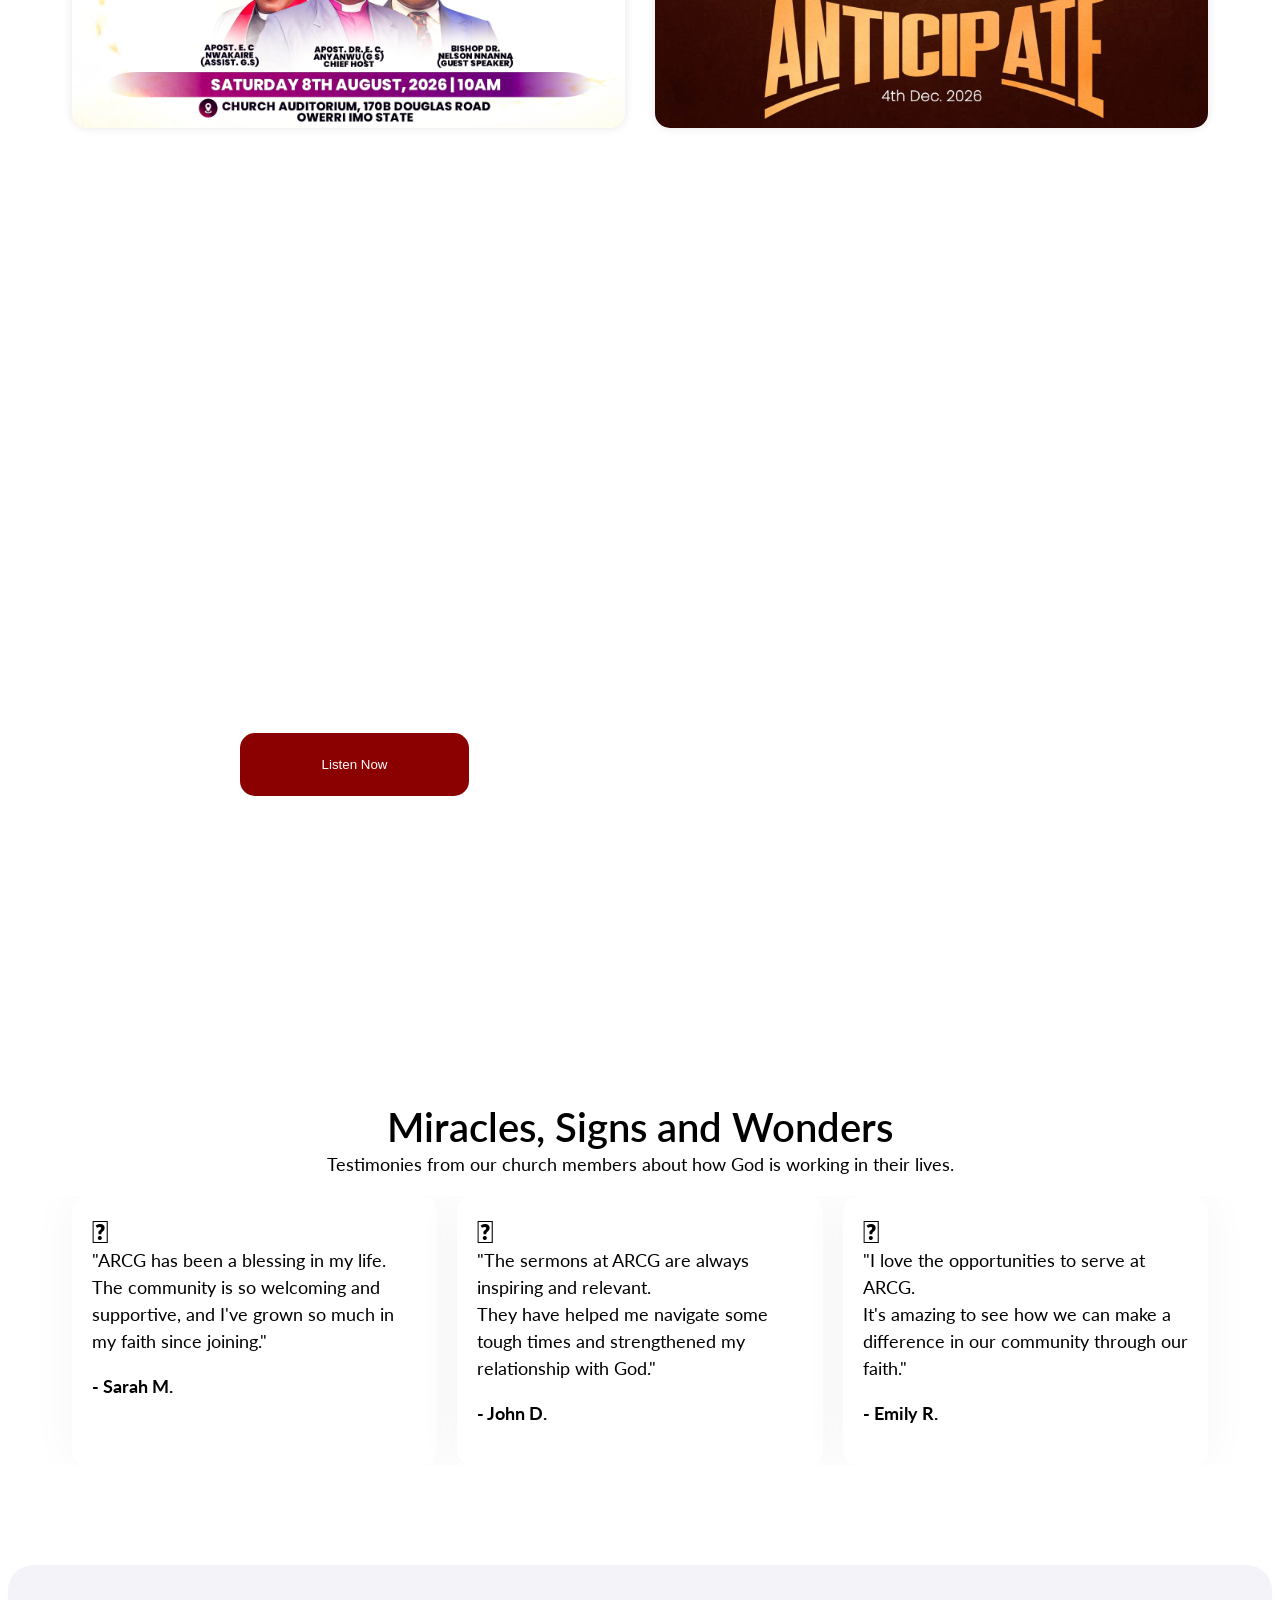
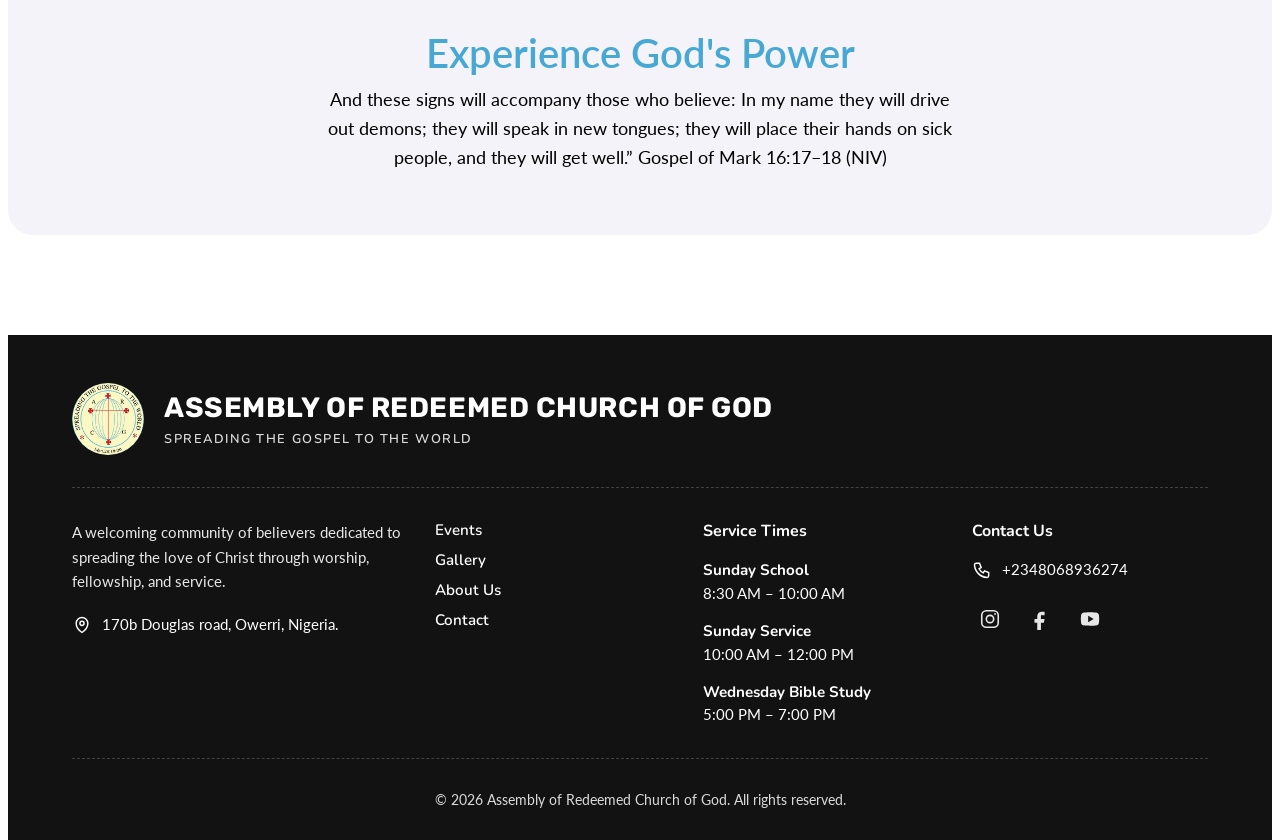
==== commit 3958e74c: "chore:update" ====
--- a/index.html
+++ b/index.html
@@ -33,16 +33,7 @@
         Join our welcoming community as we worship, fellowship, grow, and
         serve together in faith and love.
       </p>
-      <div class="hero_buttons">
-        <button type="button" class="hero_button">
-          Join Us this Sunday
-          <i class="fa-solid fa-arrow-right"></i>
-        </button>
-        <button type="button" class="hero_button1">
-          Watch Latest Sermon
-          <i class="fa-solid fa-play"></i>
-        </button>
-      </div>
+      
       <div class="hero_schedule">
         <p>Sunday School: 8:30 AM - 10:00 AM | Sunday Service: 10:00 AM - 12:00 PM | Wednesday Bible Study: 5:00 PM -
           7:00 PM </p>
--- a/style/global.css
+++ b/style/global.css
@@ -105,3 +105,11 @@
     height: 100%
   }
 }
+
+@media (max-width:1200px) {
+  .container{
+      padding: 32px 20px;
+      width: 100%;
+      height: 80%;
+  }
+}
--- a/style/home.css
+++ b/style/home.css
@@ -35,47 +35,6 @@
   font-family: "Lato", sans-serif;
   font-size: clamp(1rem, 2.5vw, 1.5rem);
   font-weight: 400;
-}
-
-.hero_buttons {
-  display: flex;
-  flex-wrap: wrap;
-  justify-content: center;
-  gap: 16px;
-  width: 100%;
-  max-width: 640px;
-  margin-top: 30px;
-  margin-bottom: 50px;
-}
-
-.hero_button,
-.hero_button1 {
-  font-family: "Nunito", sans-serif;
-  font-size: 14px;
-  font-weight: 700;
-  border-radius: var(--radius-md);
-  cursor: pointer;
-  padding: 16px 28px;
-  white-space: nowrap;
-  transition: all;
-}
-.hero_button:hover,
-.hero_button1:hover {
-  transform: scale(1.05);
-  transition: all 0.3s ease-in-out;
-}
-
-.hero_button {
-  background-color: var(--color-primary);
-  color: #fff;
-  border: none;
-}
-
-.hero_button1 {
-  background-color: transparent;
-  backdrop-filter: blur(20px);
-  color: #fff;
-  border: 1px solid rgba(255, 255, 255, 0.4);
 }
 
 .hero_schedule {
@@ -751,3 +710,11 @@
     min-height: 140px;
   }
 }
+
+@media (max-width:1200px) {
+  .container_hero{
+      padding: 32px 20px;
+      width: 100%;
+      height: 80%;
+    }
+}
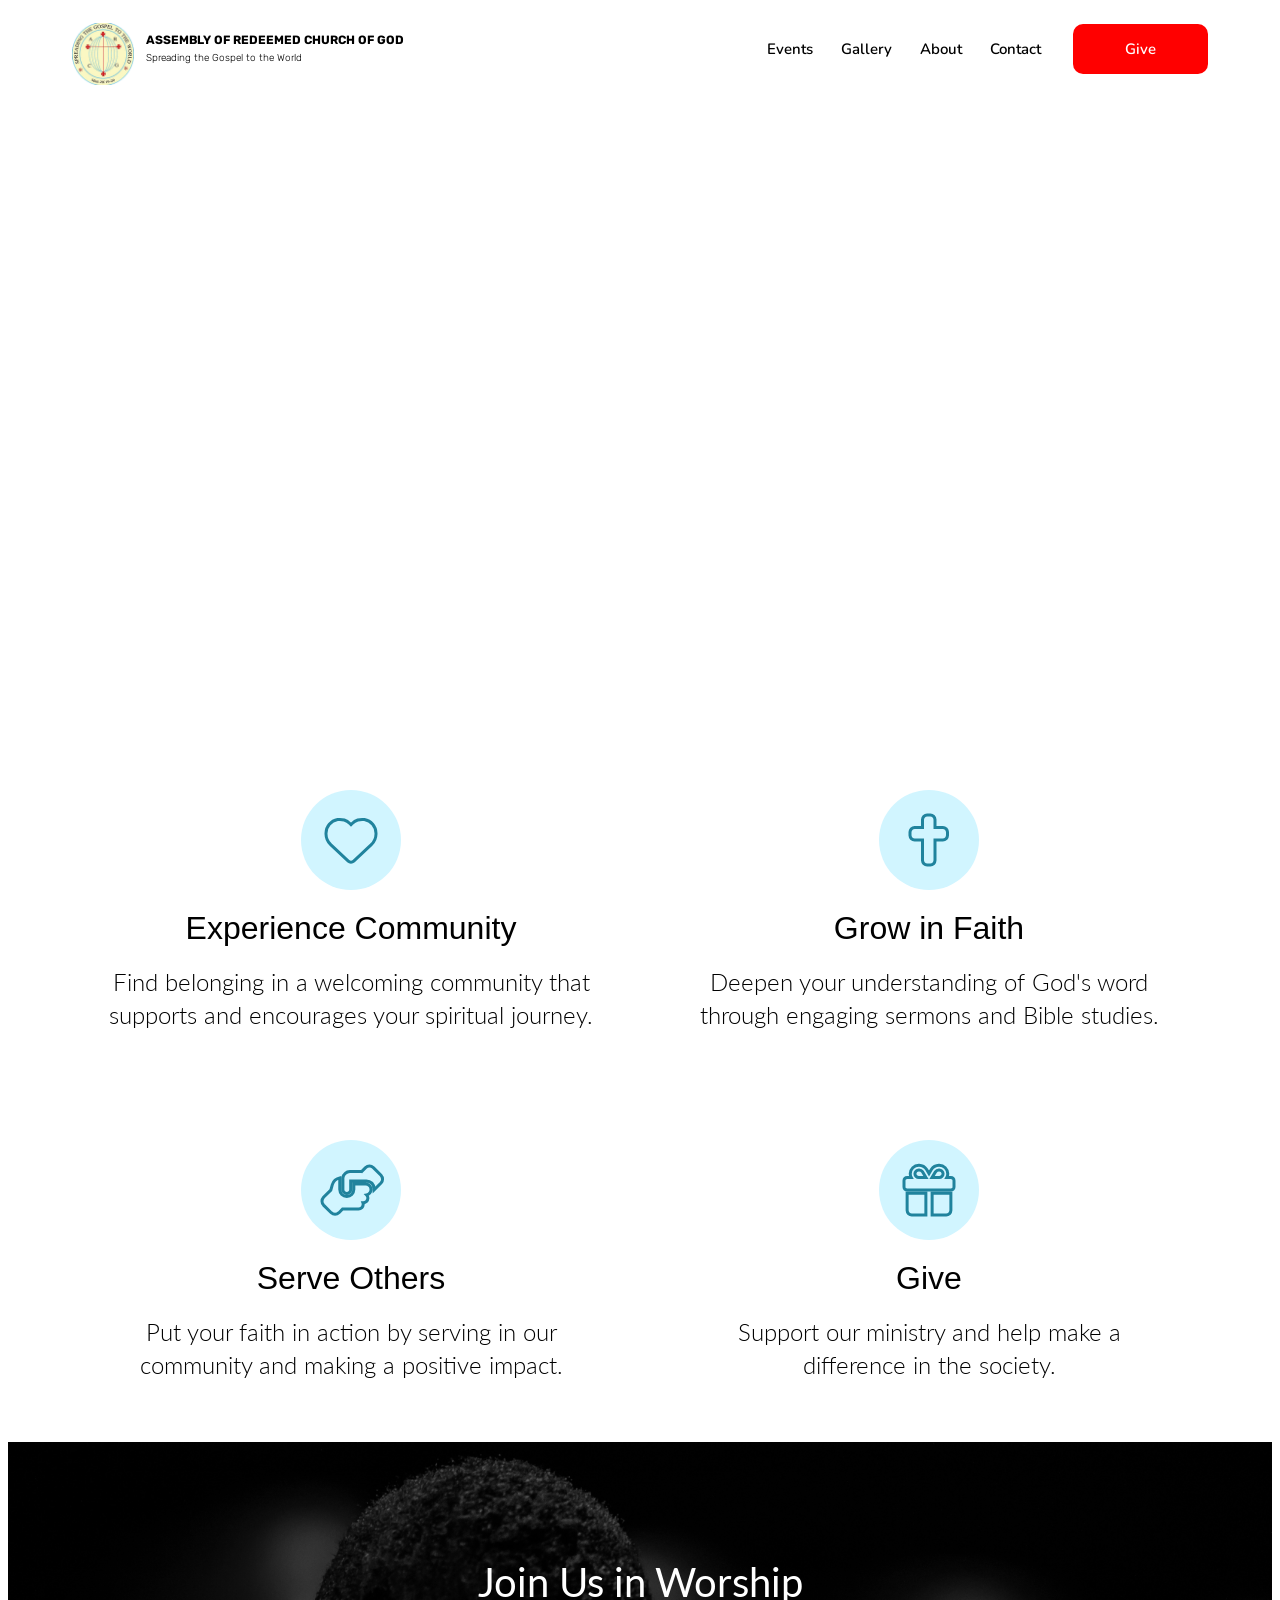
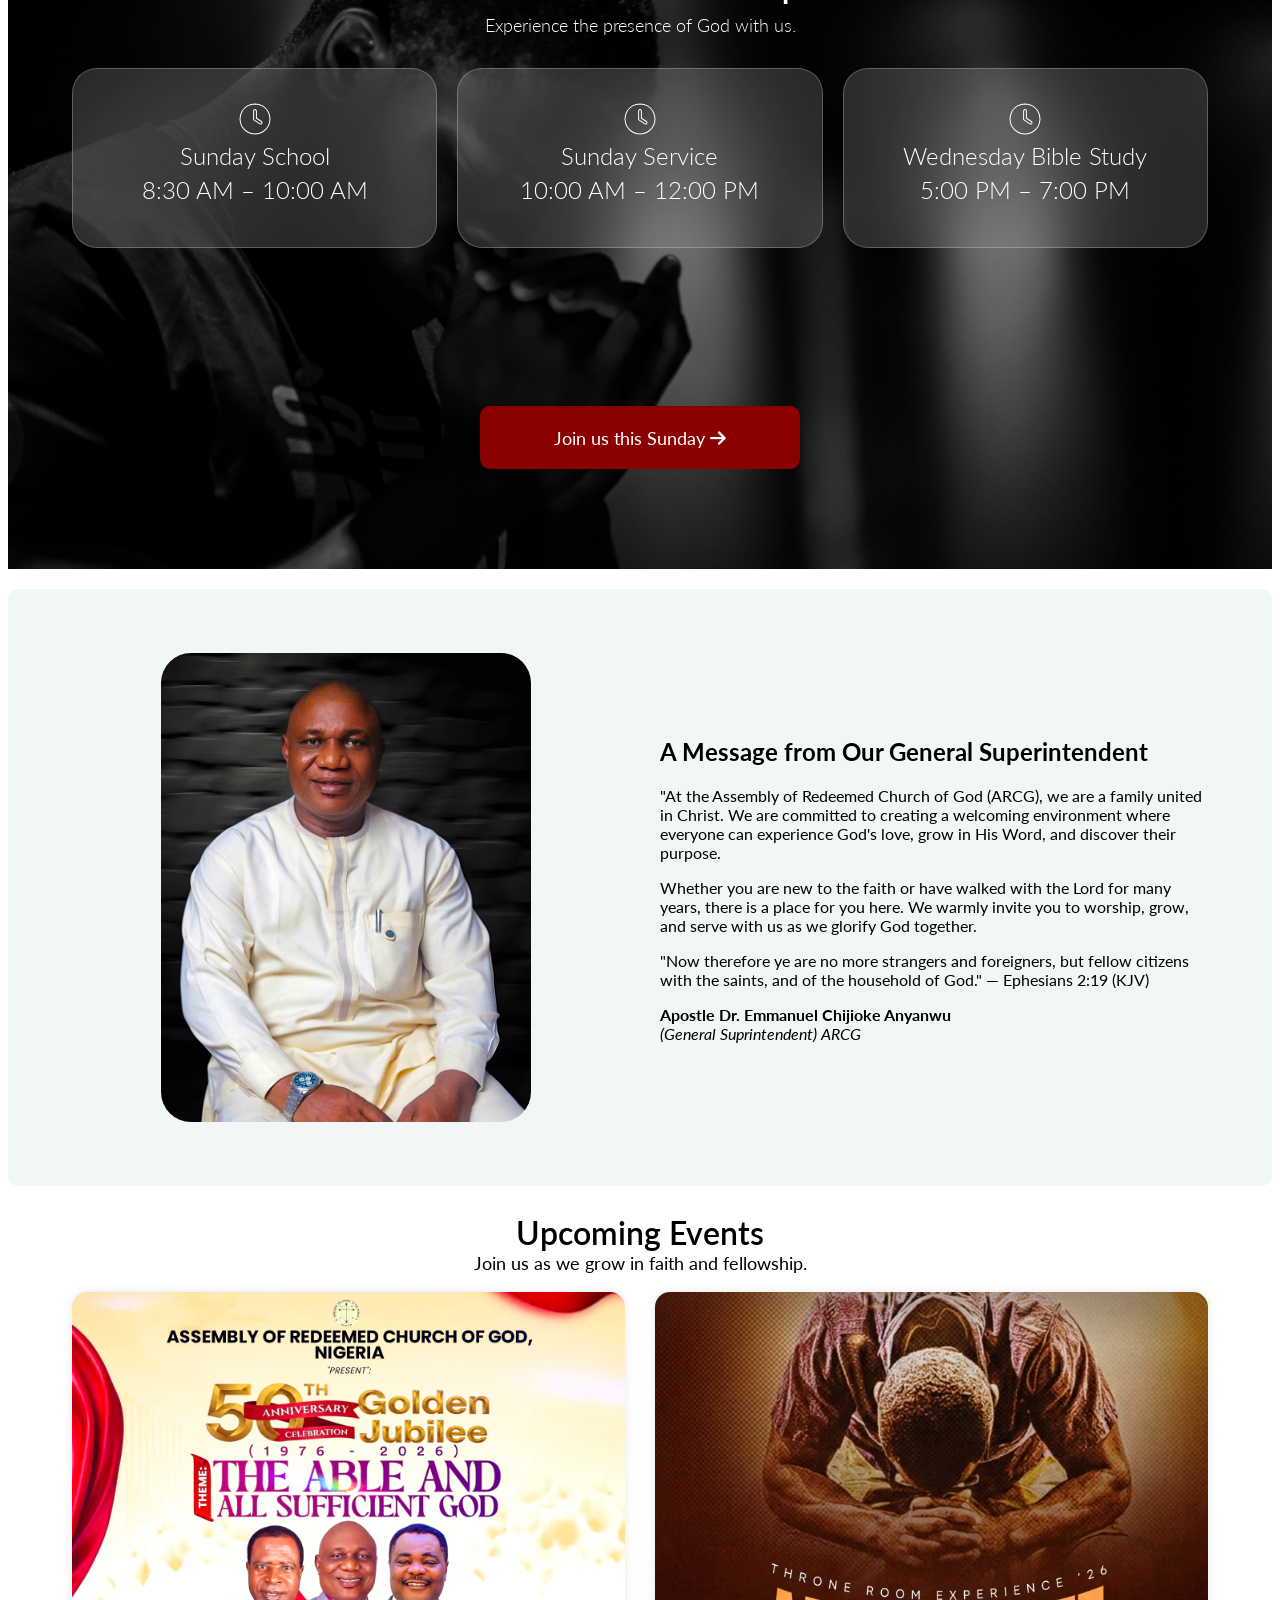
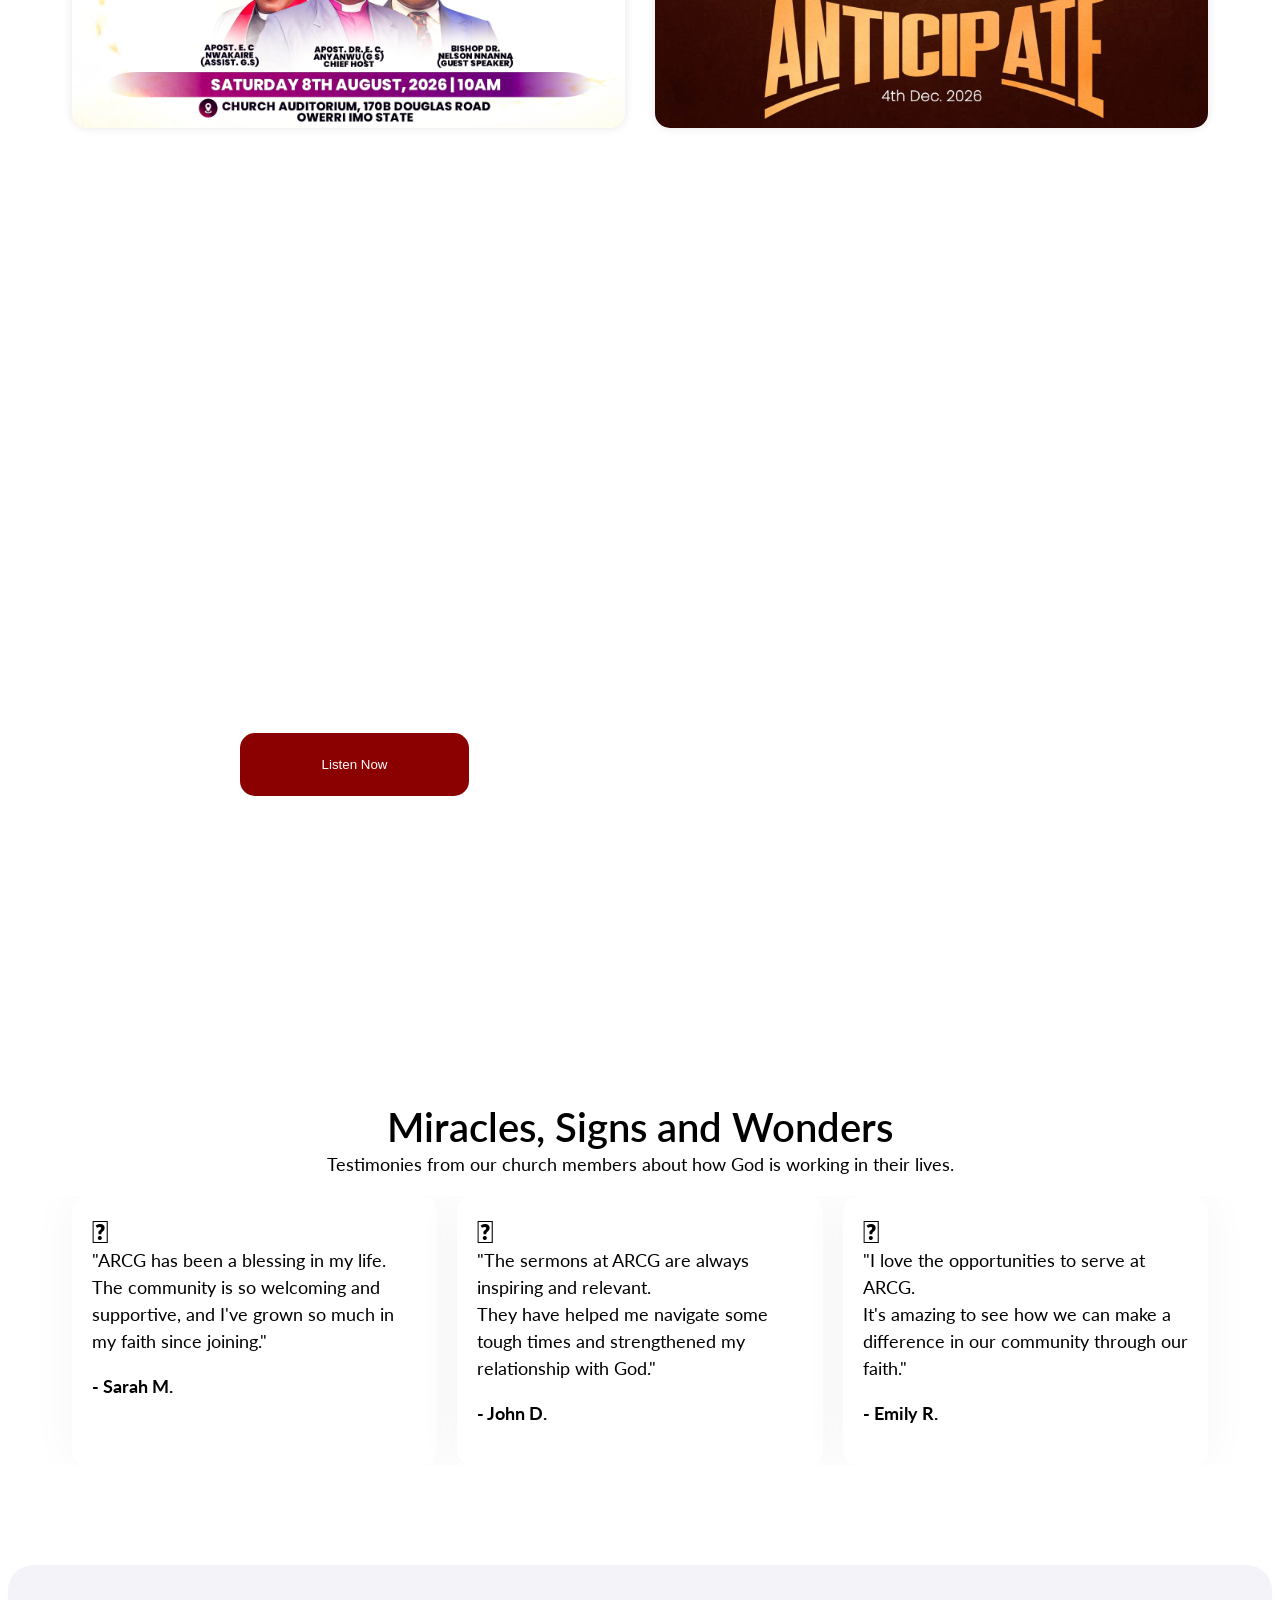
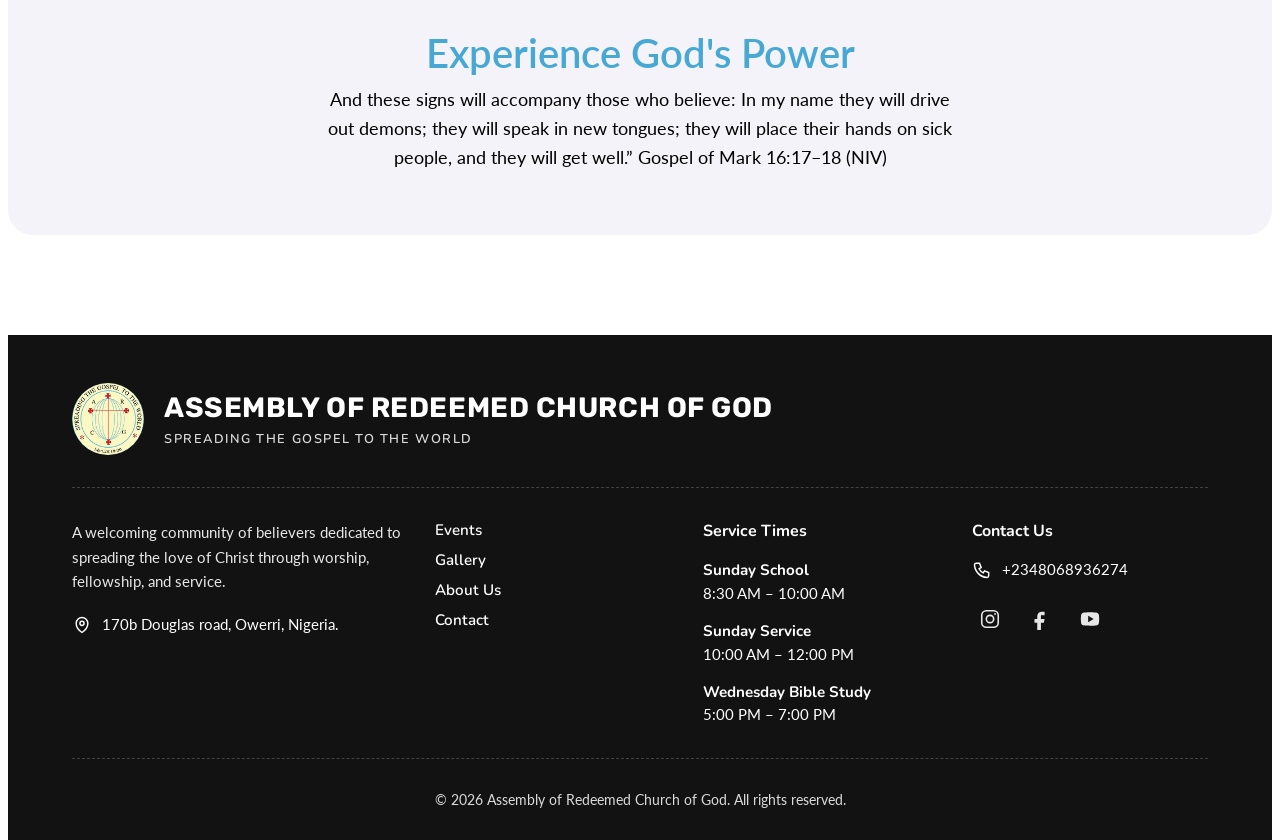
==== commit b467bf73: "chore:update fix" ====
--- a/index.html
+++ b/index.html
@@ -132,7 +132,7 @@
         </p>
 
         </p>
-        <p><strong>Apostle Dr. Emmanuel Chijioke Anyanwu</strong><br><i>(General Overseer) ARCG</i></p>
+        <p><strong>Apostle Dr. Emmanuel Chijioke Anyanwu</strong><br><i>(General Suprintendent) ARCG</i></p>
       </div>
     </div>
   </section>
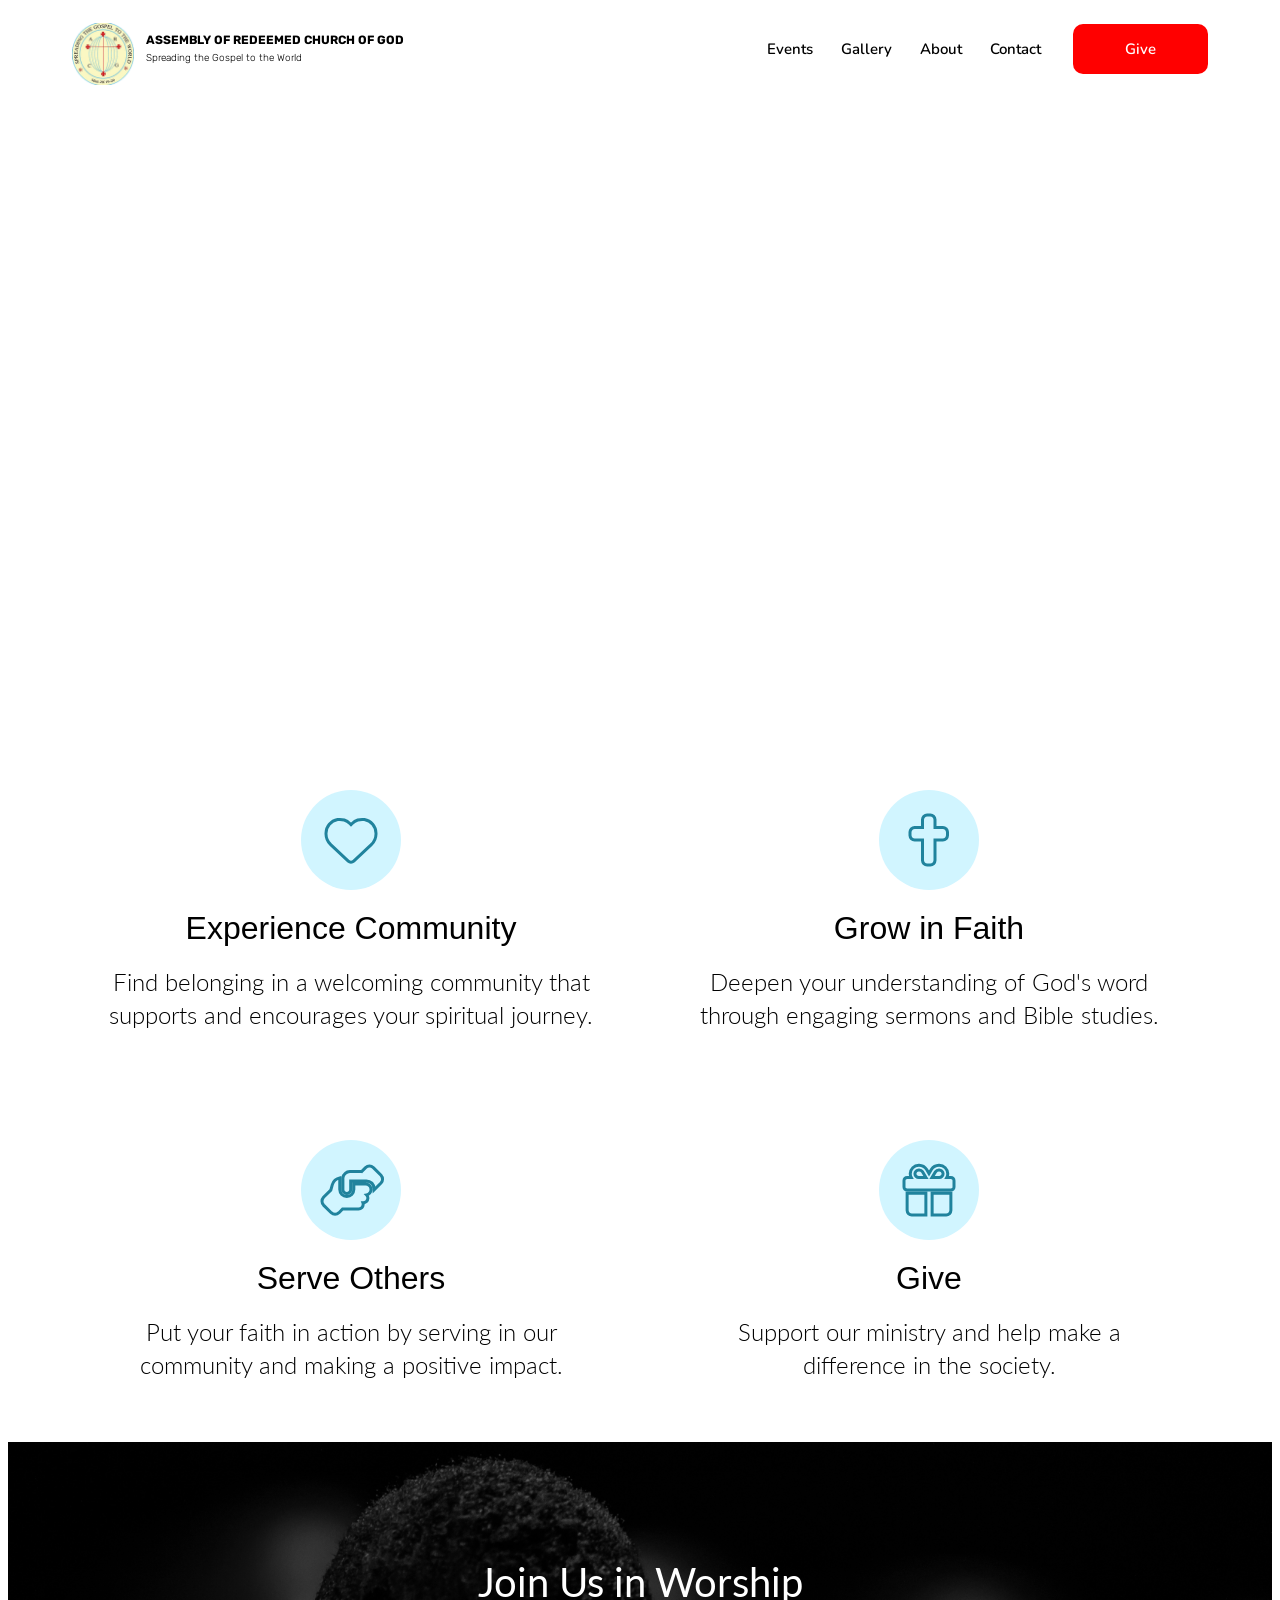
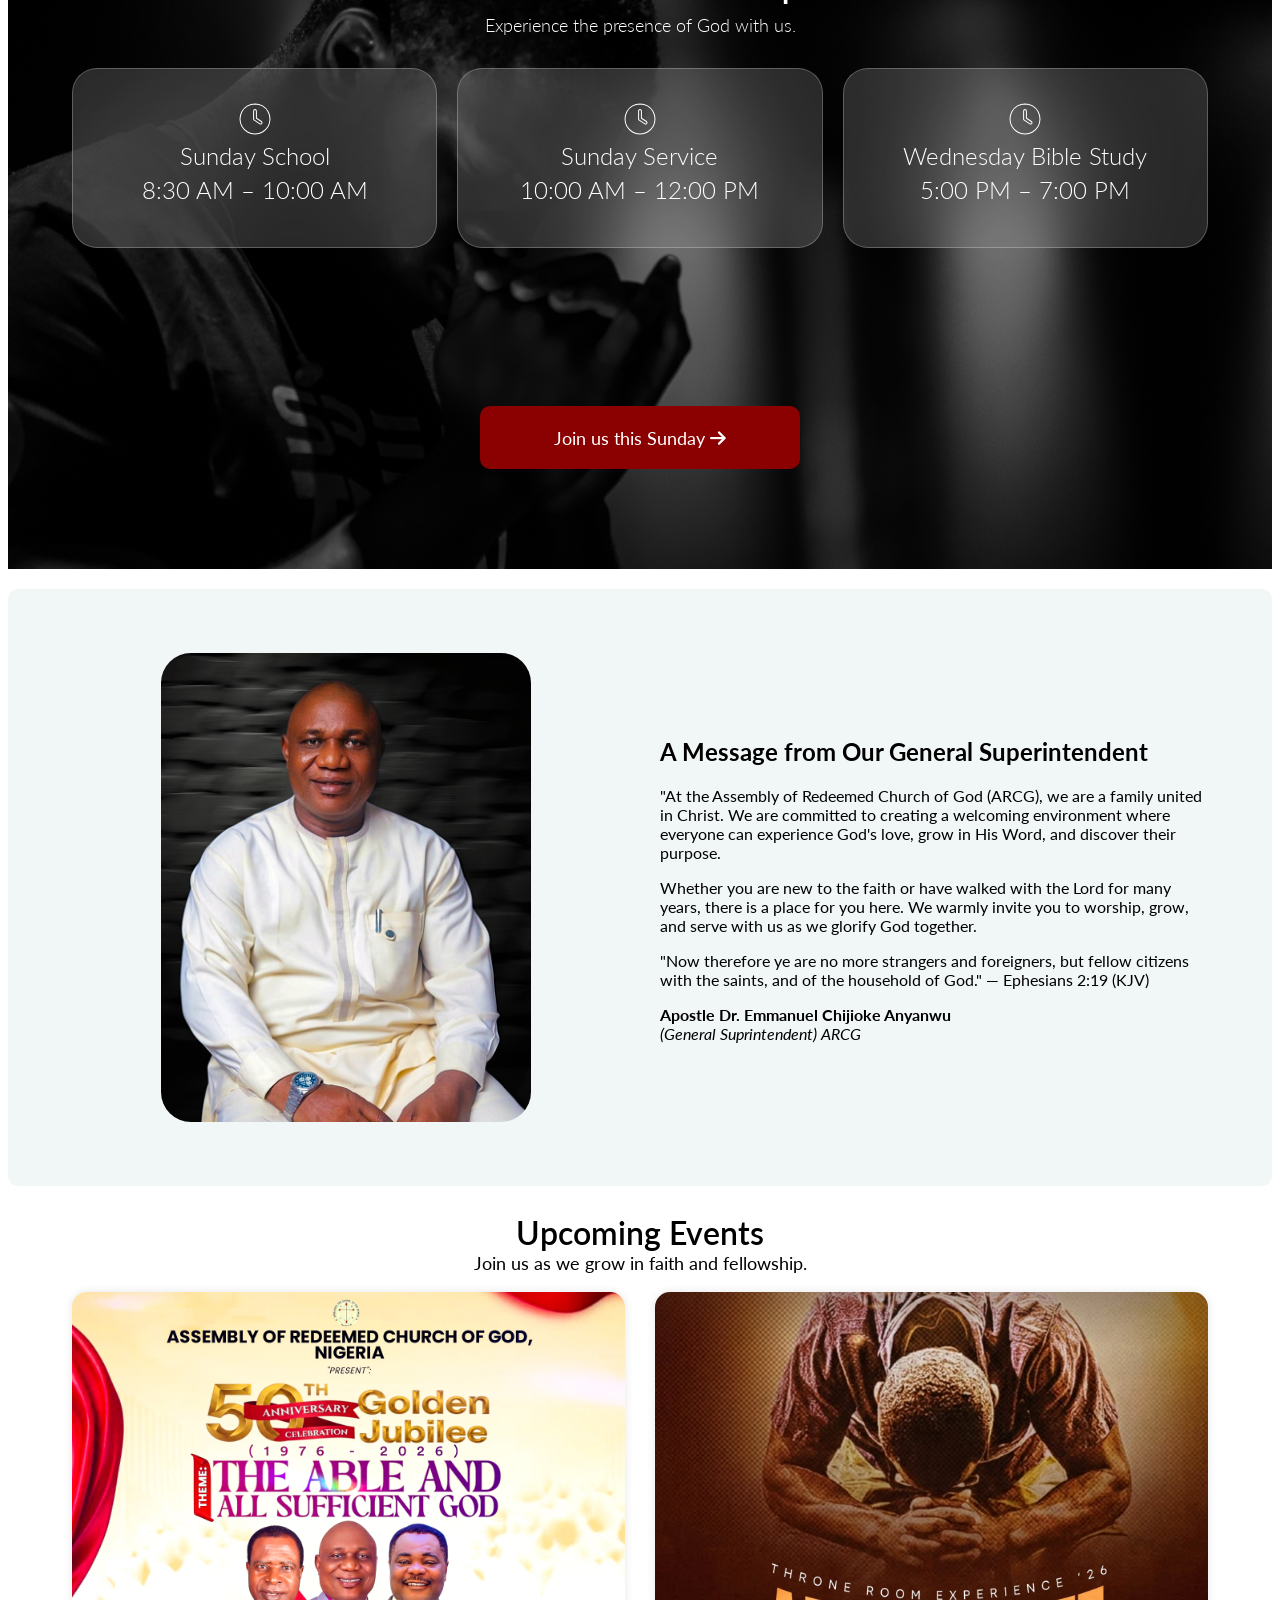
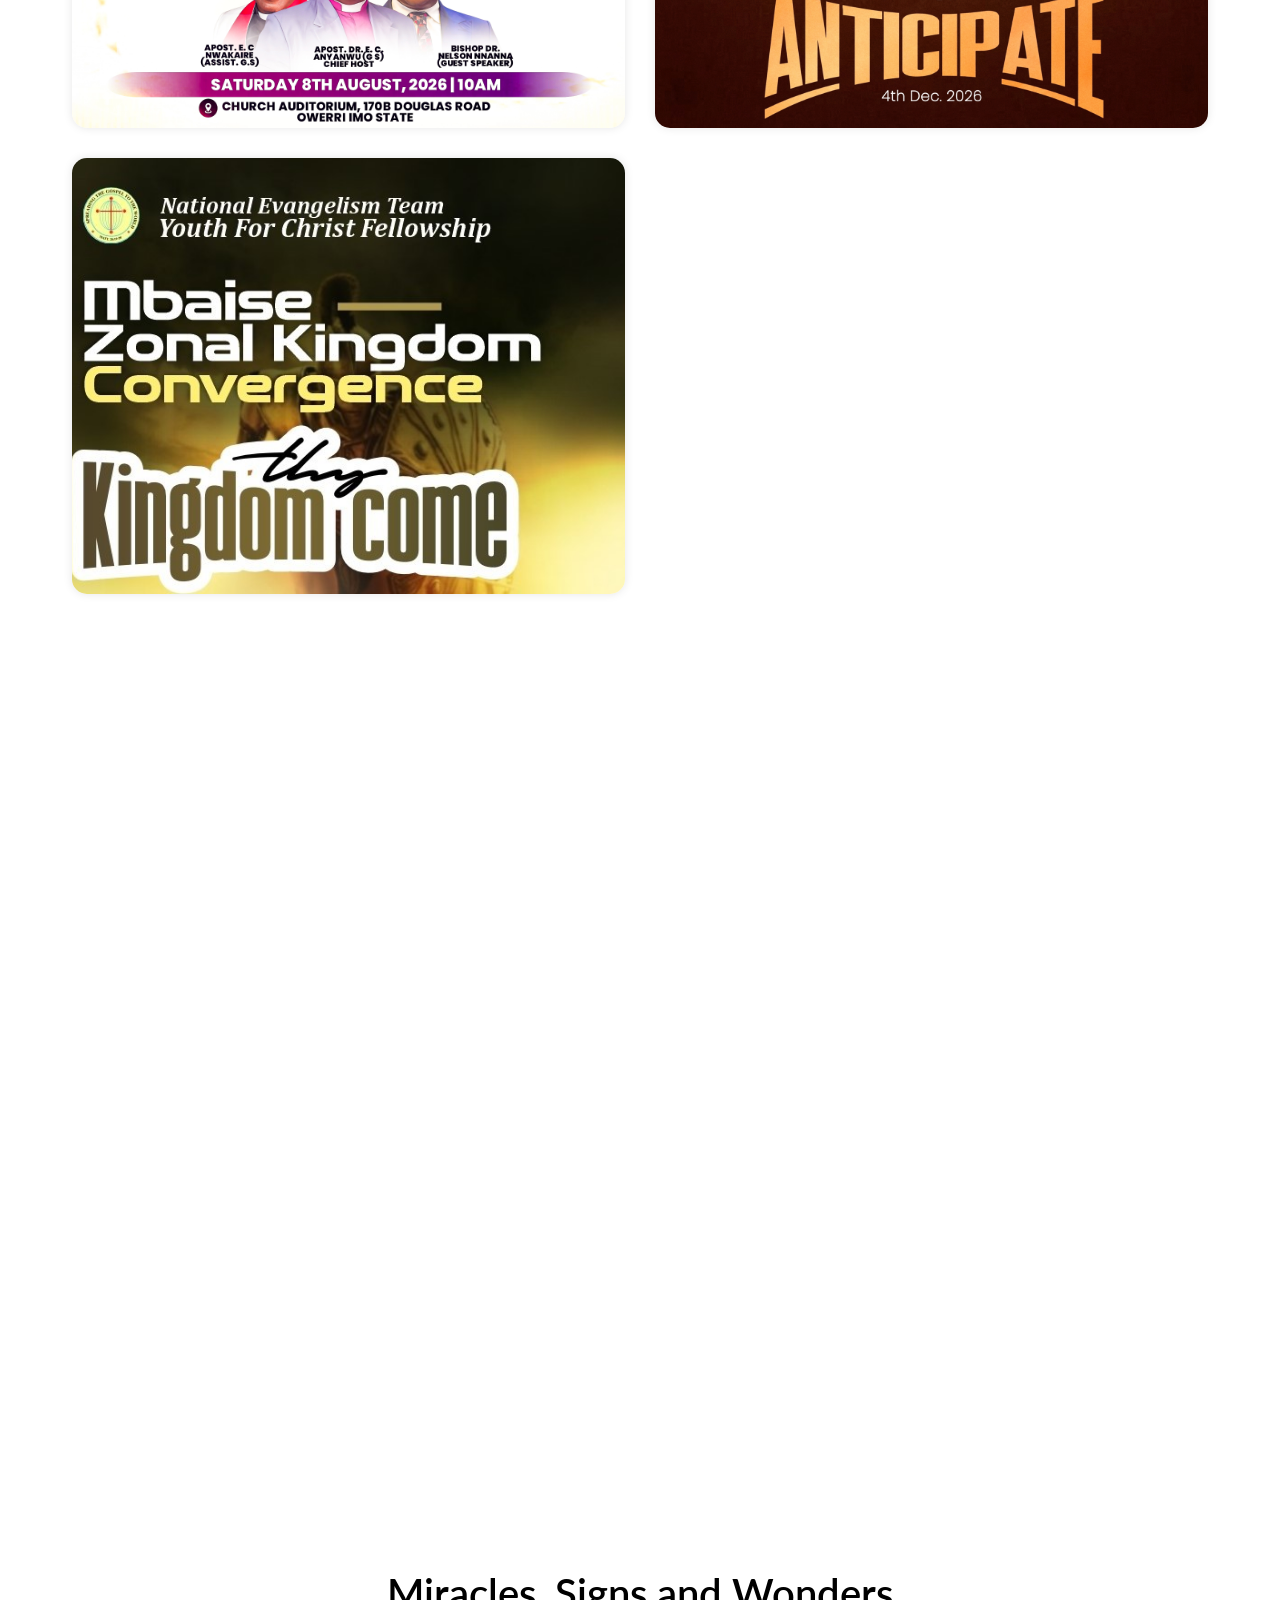
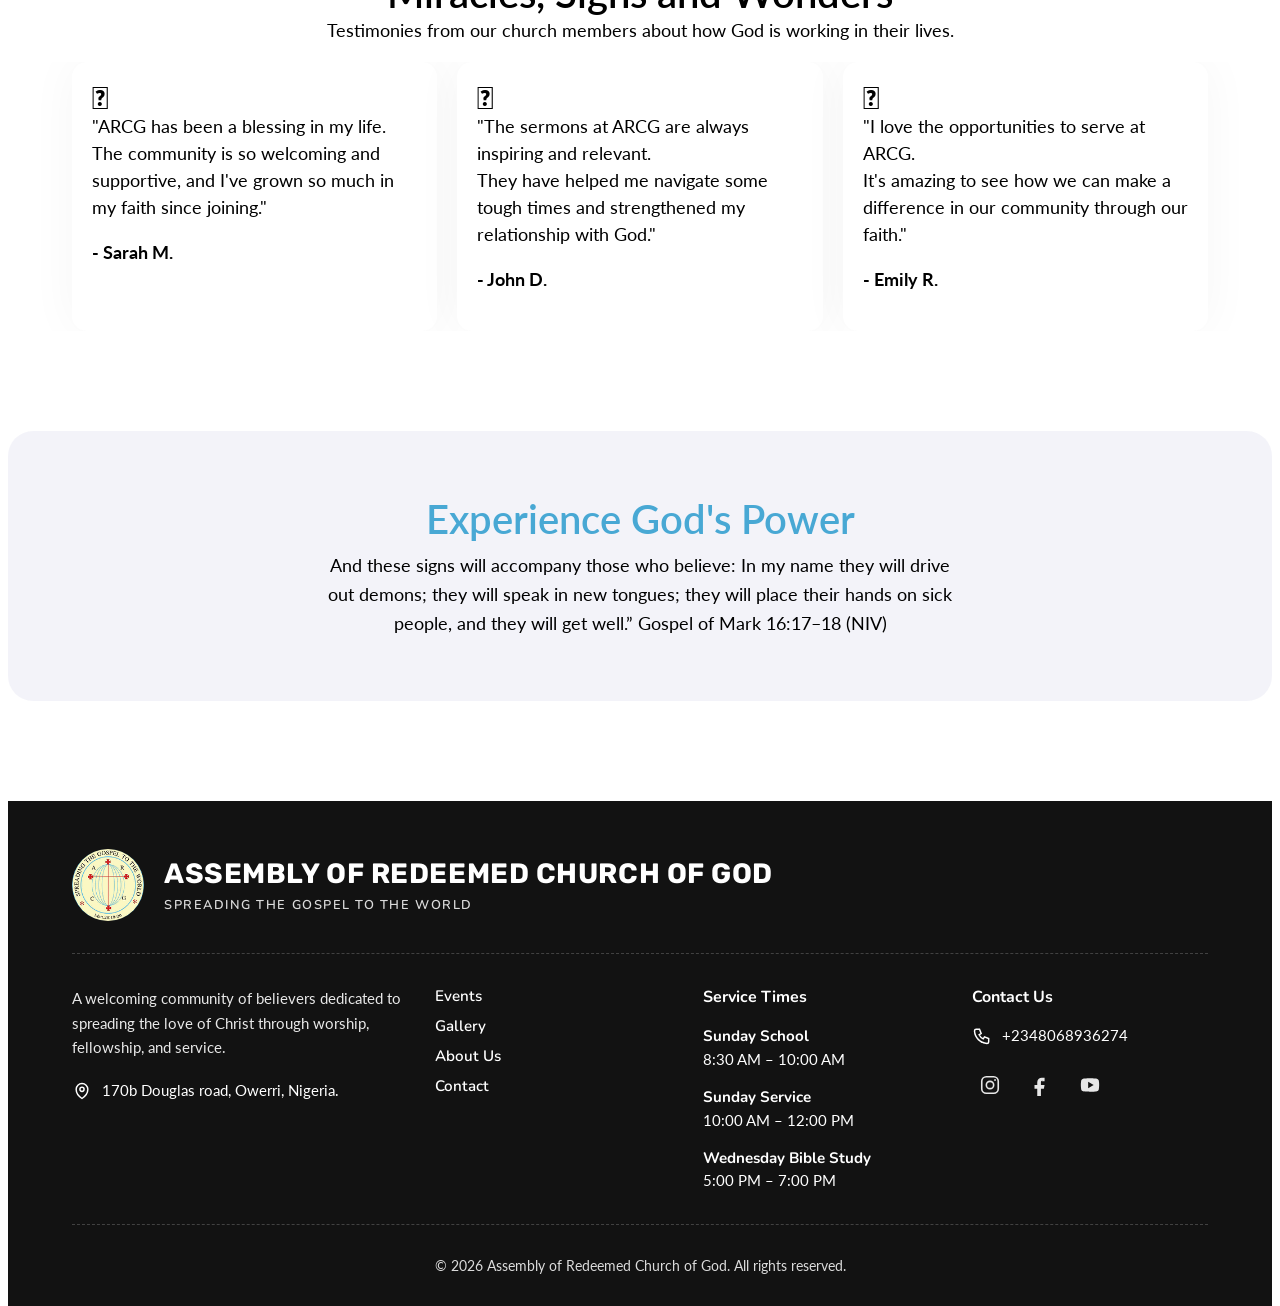
==== commit 4358f258: "chore: update fix" ====
--- a/index.html
+++ b/index.html
@@ -151,11 +151,15 @@
         </div> -->
       </div>
 
-      <div class="event_card2">
-
-      </div>
-    </div>
-  </section>
+      <div class="event_card2"></div>
+        <div class="event_card3"></div>
+      
+
+      </div>
+    </div>
+  </section>
+  
+  
 
   <section class="sermon_container">
     <div class="sermon_heading">
--- a/style/home.css
+++ b/style/home.css
@@ -256,7 +256,8 @@
 }
 
 .event_card1,
-.event_card2 {
+.event_card2,
+.event_card3 {
   background-size: cover;
   background-position: center;
   width: 100%;
@@ -273,8 +274,18 @@
 .event_card2 {
   background-image: url("../assests/imgs/homepage/tre.jpg");
 }
+.event_card3 {
+  background-image: url("../assests/imgs/homepage/convergence.jpg");
+  display: flex;
+  flex-direction: row;
+  justify-content: center;
+  align-items: center;
+  margin: auto;
+  text-align: center;
+}
 .event_card1:hover,
-.event_card2:hover {
+.event_card2:hover,
+.event_card3:hover {
   transform: scale(1.05);
   transition: all 0.3s ease-in-out;
   cursor: pointer;
